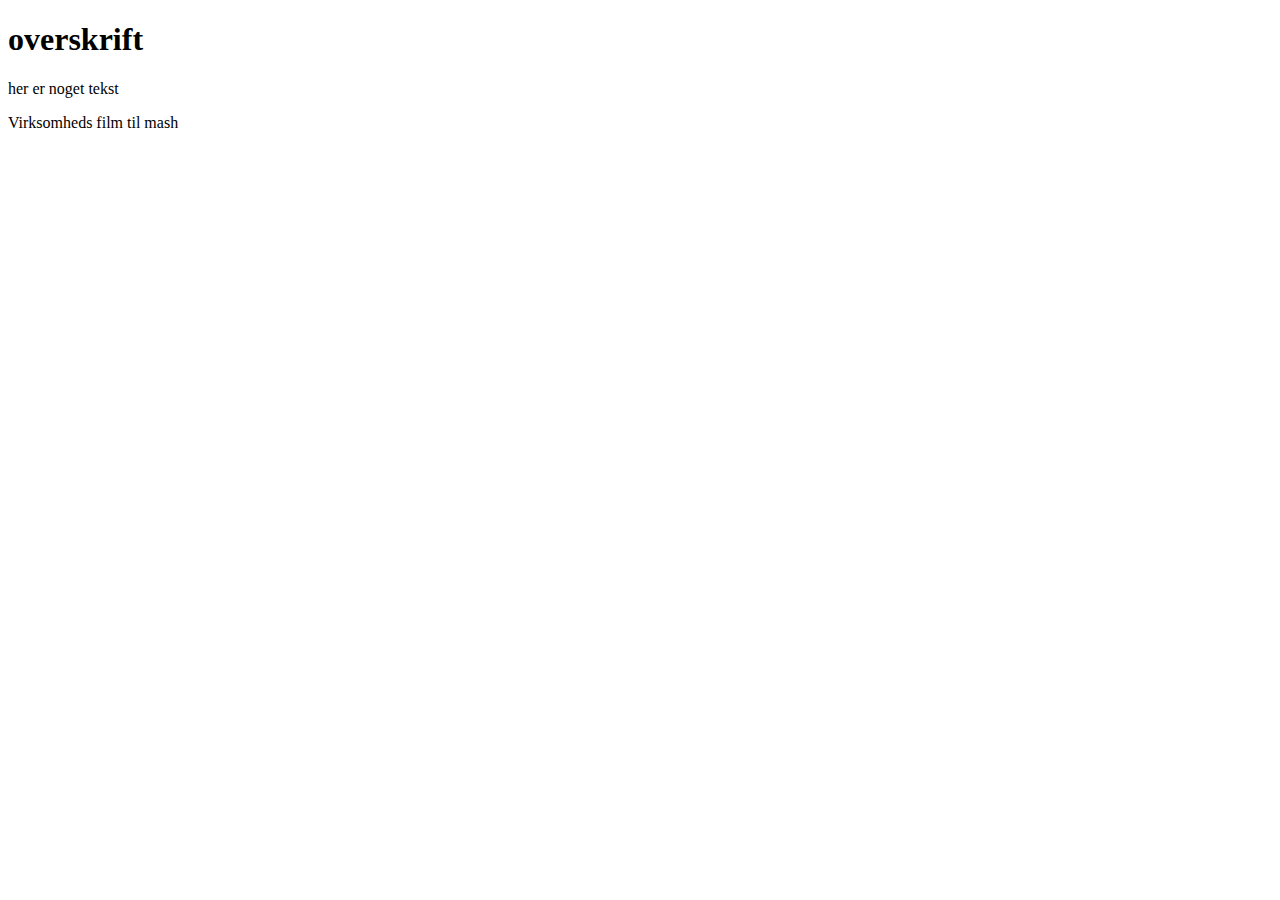
==== index.html @ cda6021e "Prøve" ====
<!DOCTYPE html>
<html lang="">

<head>
    <meta charset="utf-8">
    <meta name="viewport" content="width=device-width, initial-scale=1.0">
    <title></title>
    <link rel="stylesheet" href="">
</head>

<body>
    <h1>overskrift</h1>
    <p>her er noget tekst</p>

    <script src=""></script>

    <p>Virksomheds film til mash</p>
</body>

</html>
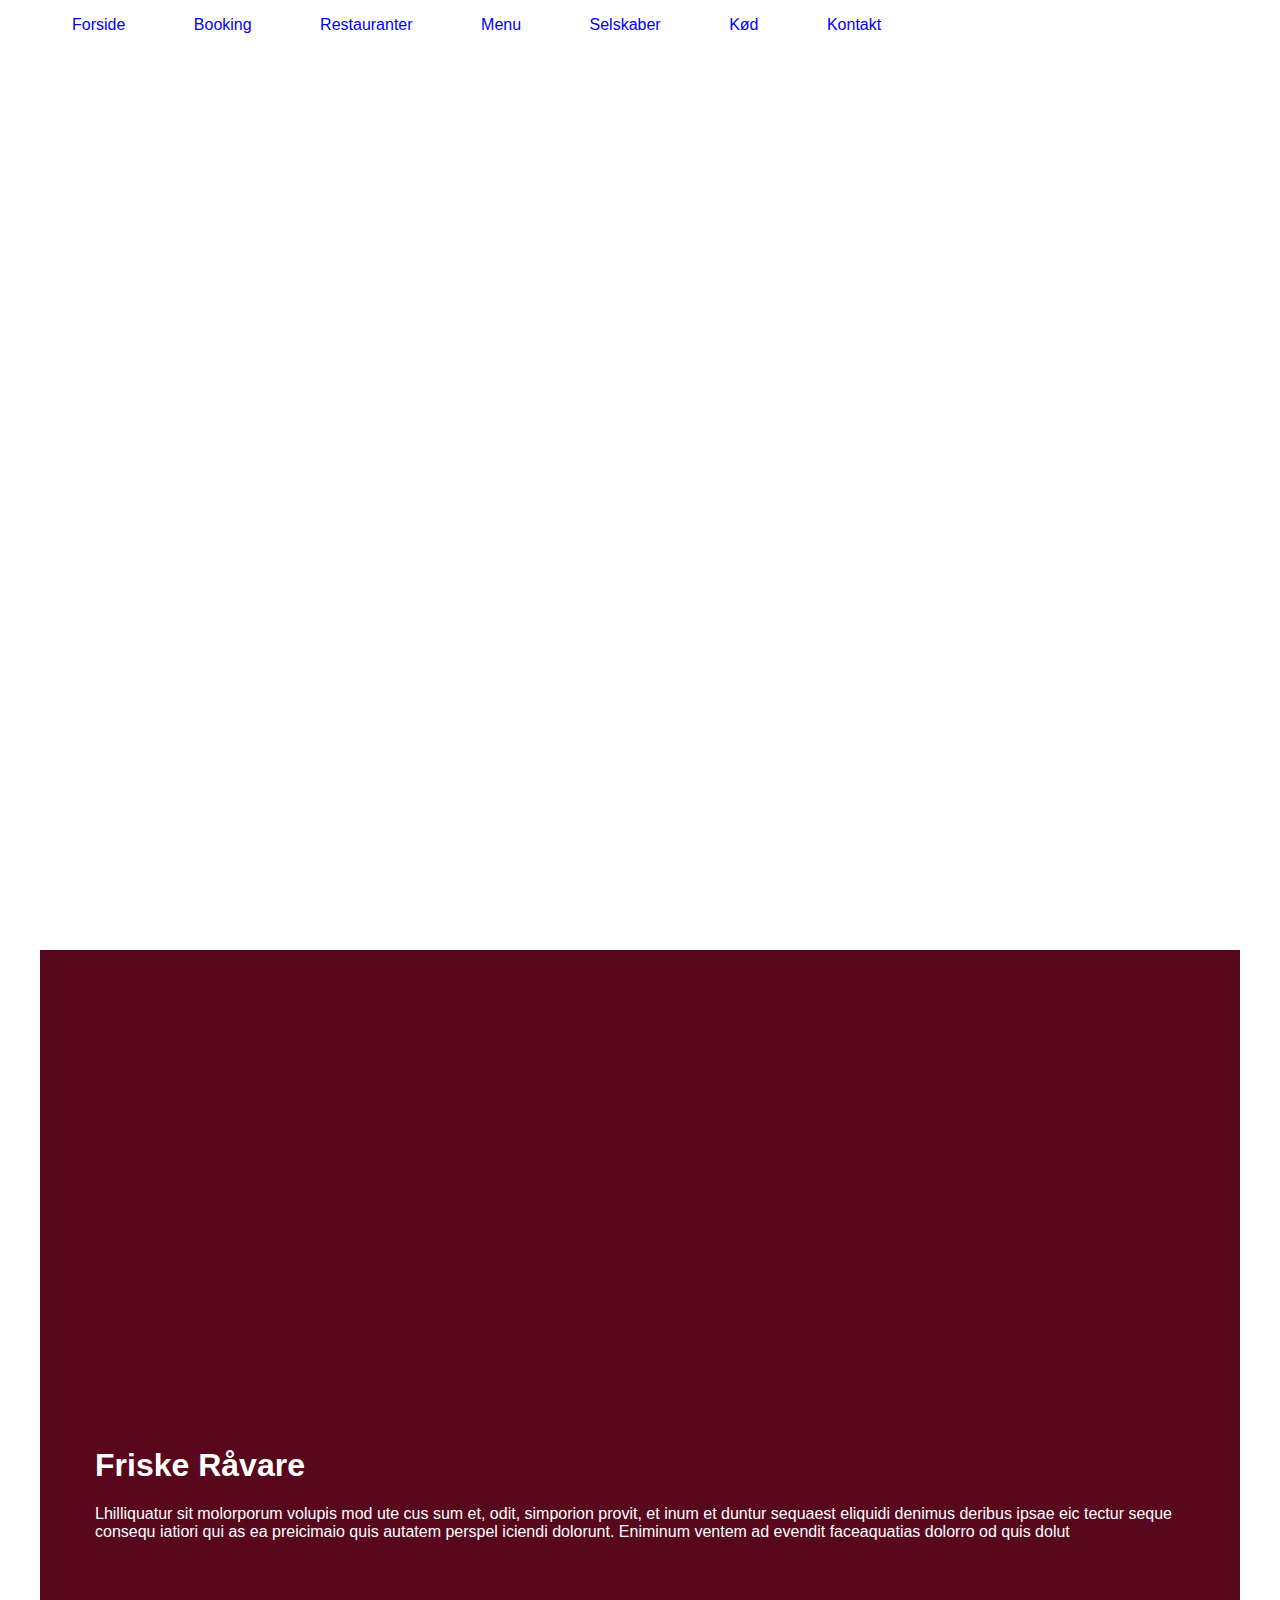
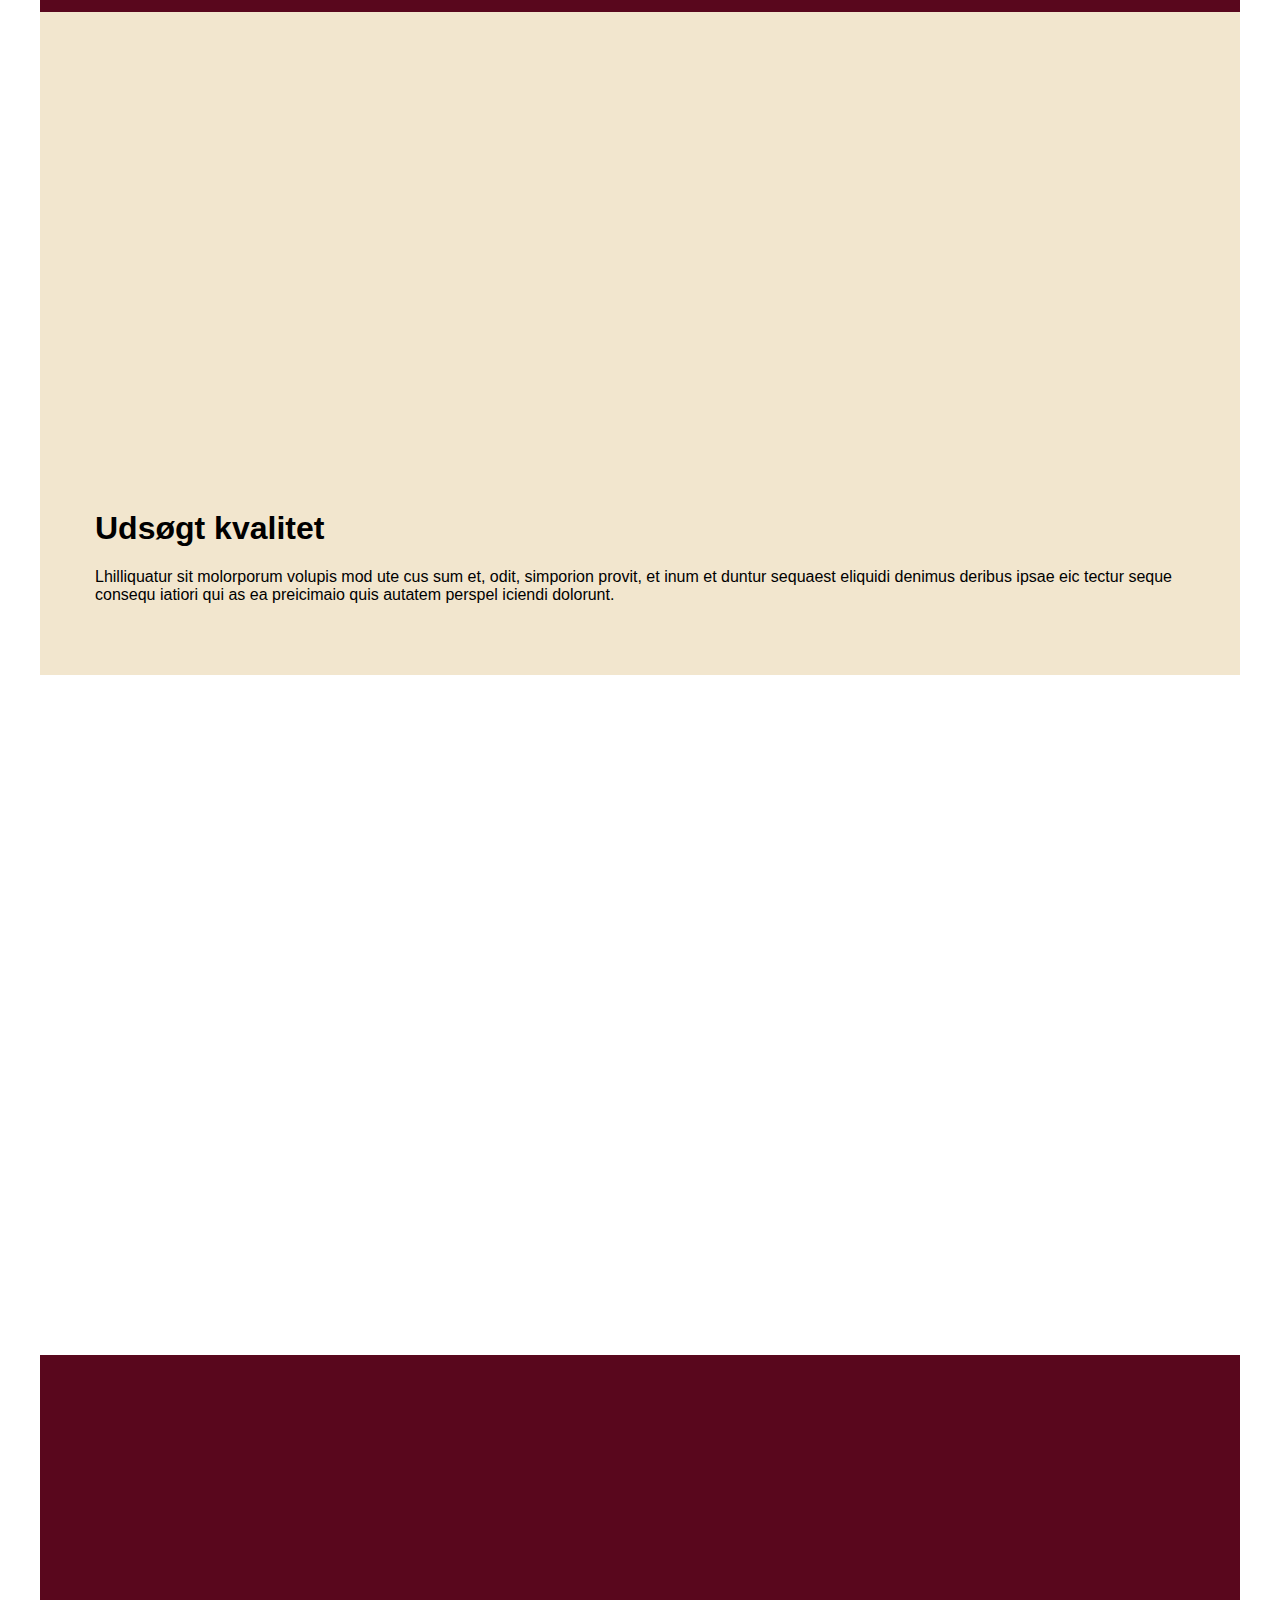
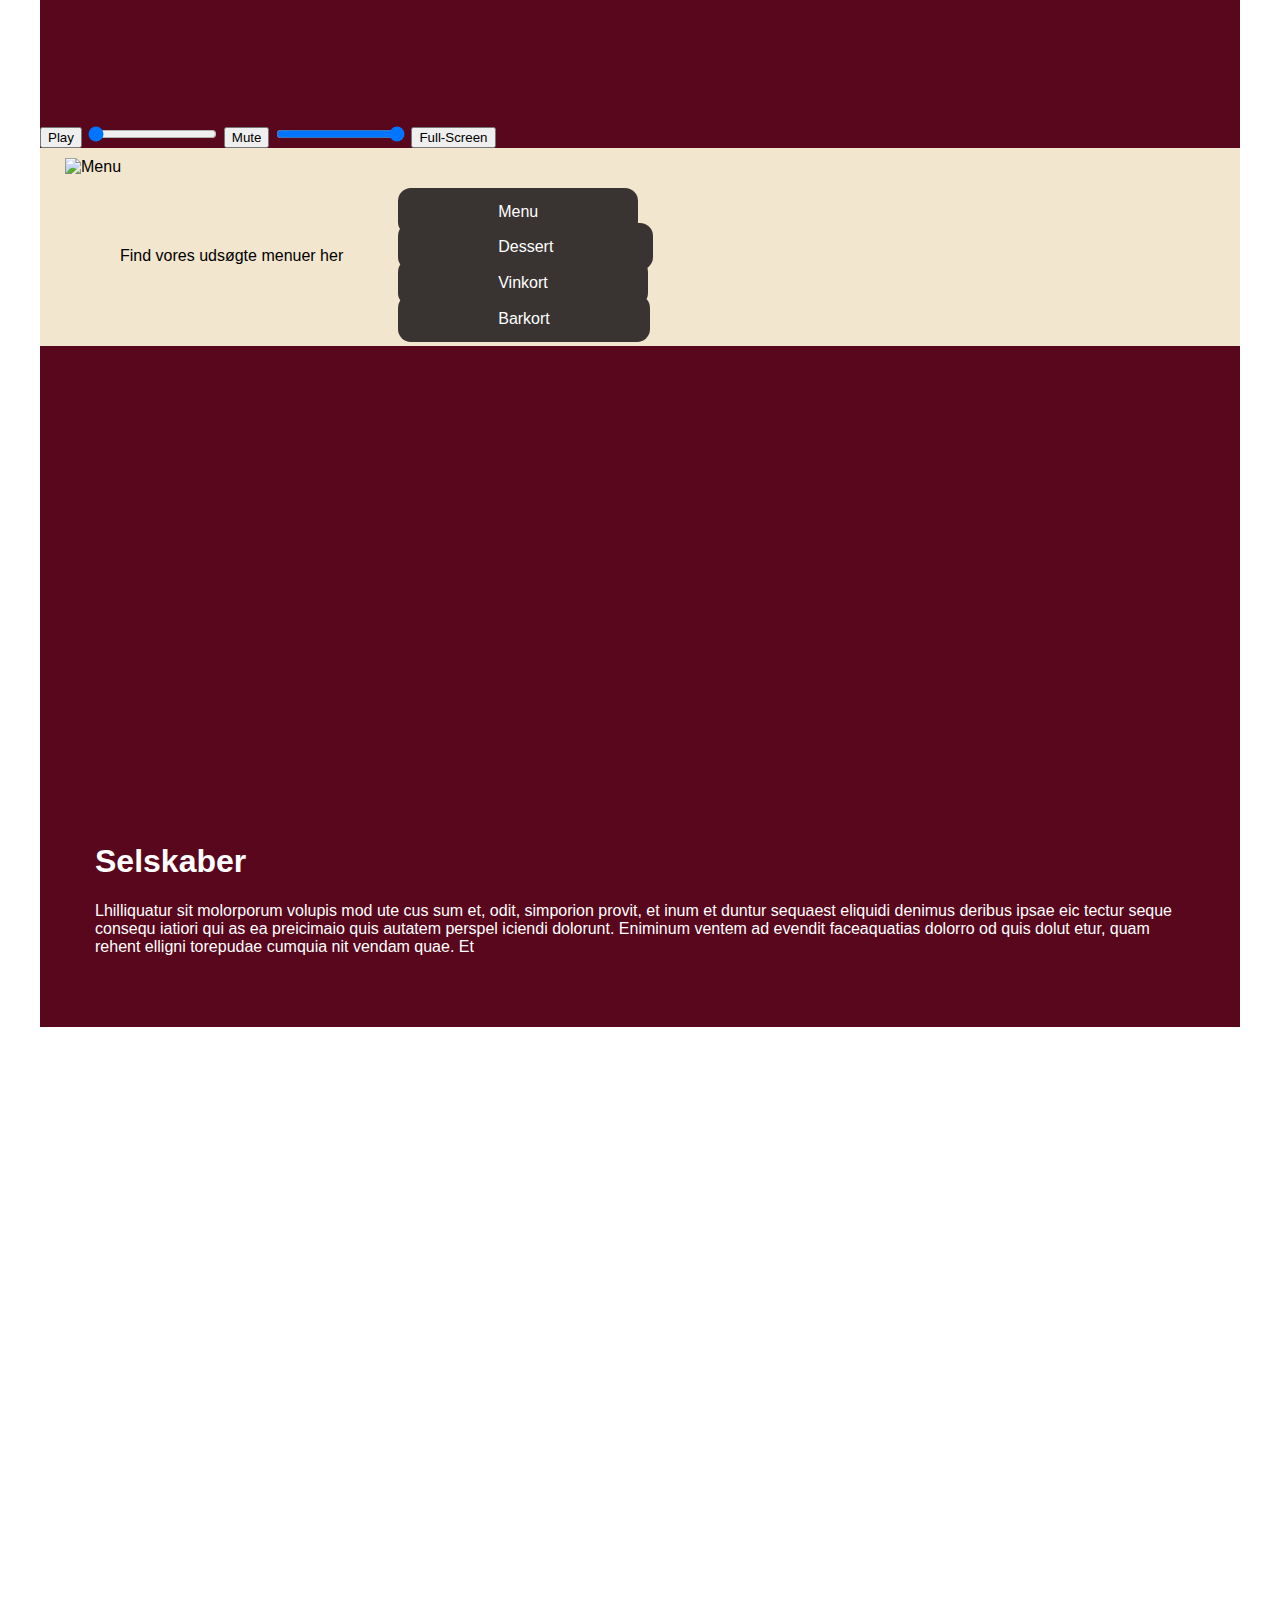
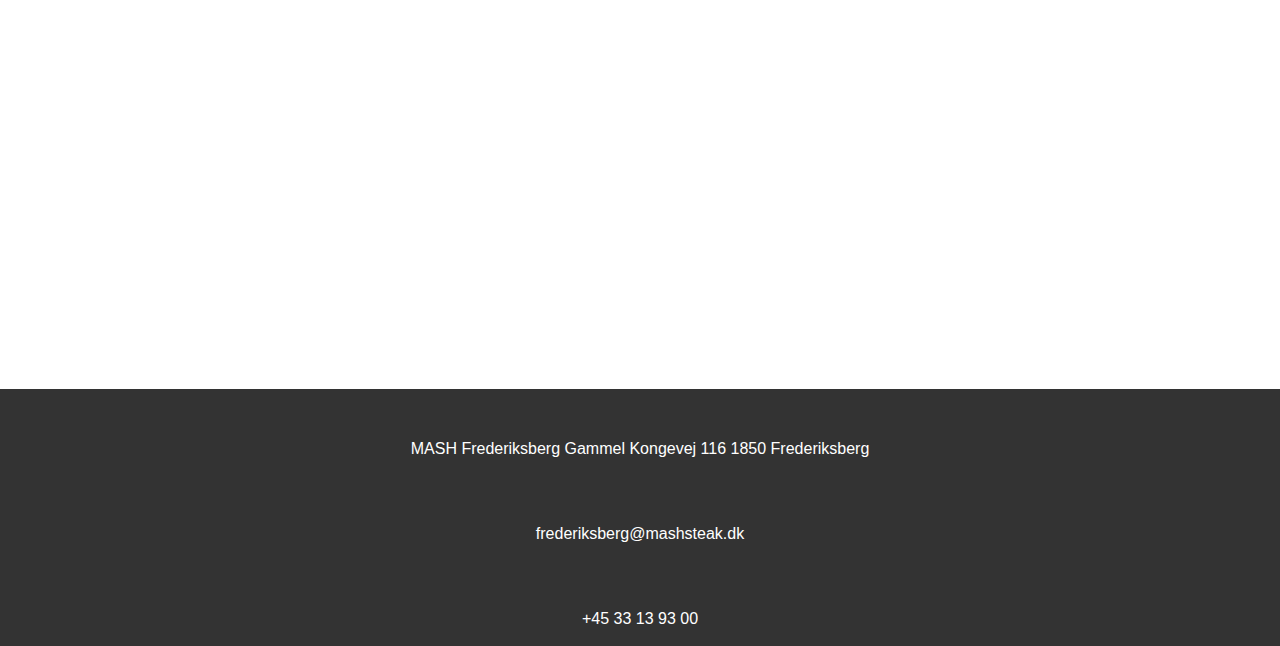
==== commit 5e5de089: "Restaurant side færdig" ====
--- a/index.html
+++ b/index.html
@@ -1,20 +1,357 @@
 <!DOCTYPE html>
-<html lang="">
+<html lang="da">
 
 <head>
     <meta charset="utf-8">
     <meta name="viewport" content="width=device-width, initial-scale=1.0">
-    <title></title>
-    <link rel="stylesheet" href="">
+    <title>Mash</title>
+    <link rel="stylesheet" href="style.css">
+
+    <link type="text/css" rel="stylesheet" href="style.css">
+    <meta name="robots" content="noindex">
+    <link href='../D:\kea\03-redesign\mash\mash_redesign\font\Engravers Roman Bold.woff' rel='style.css' type='text/css'>
+
+
+
 </head>
 
+<nav role='navigation'>
+    <div id="menuToggle">
+        <!--
+    En "Hidden" box der fungere som click box, i stedet for js
+    -->
+        <input type="checkbox" />
+
+        <!--
+    Span classes agerer som burgermenu streger
+    -->
+        <span></span>
+        <span></span>
+        <span></span>
+
+        <!--
+    -->
+        <ul id="menuburger">
+            <li><a href="#splash">
+                    Forside
+                </a></li>
+            <li><a href="#book.html">
+                    Booking
+                </a></li>
+            <li><a href="#restauranter.html">
+                    Restauranter
+                </a></li>
+            <li><a href="#menu">
+                    Menu
+                </a></li>
+            <li><a href="#selvskab">
+                    Selskaber
+                </a></li>
+            <li><a href="#koed.html">
+                    Kød
+                </a></li>
+            <li><a href="#info">
+                    Kontakt
+                </a></li>
+
+
+        </ul>
+    </div>
+    <ul id="menuburger2">
+        <a href="#splash">Forside</a>
+        <a href="#book.html">Booking</a>
+        <a href="#restauranter.html">Restauranter</a>
+        <a href="#menu">Menu</a>
+        <a href="#selvskab">Selskaber</a>
+        <a href="#koed.html">Kød</a>
+        <a href="#info">Kontakt</a>
+    </ul>
+</nav>
+
+
 <body>
-    <h1>overskrift</h1>
-    <p>her er noget tekst</p>
-
-    <script src=""></script>
-
-    <p>Virksomheds film til mash</p>
+
+    <!--
+   <header>
+        <nav>
+
+            <div id="burgerknap">☰</div>
+            <ul id="burgermenu" class="hidden">
+
+                <li> <a href="#splash">Forside</a></li>
+                <li> <a href="book.html">Booking</a></li>
+                <li><a href="restauranter.html">Restauranter</a></li>
+                <li><a href="#menu">Menu</a></li>
+                <li><a href="#selvskab">Selvskaber</a></li>
+                <li><a href="koed.html">Kød</a></li>
+                <li><a href="#info">Info</a></li>
+            </ul>
+
+
+        </nav>
+
+    </header>
+-->
+
+
+    <section id="splash">
+        <div class="logo">
+
+        </div>
+    </section>
+
+    <section id="groent">
+        <div class="sectionwrapper">
+
+            <div class="col">
+                <div class="img">
+                    <div class="circle1"></div>
+                </div>
+            </div>
+
+            <div class="col">
+                <div class="txt">
+                    <h1>Friske Råvare</h1>
+
+                    <p>Lhilliquatur sit molorporum volupis mod ute cus sum et, odit,
+                        simporion provit, et inum et duntur sequaest eliquidi denimus
+                        deribus ipsae eic tectur seque
+                        consequ iatiori qui as ea preicimaio quis autatem perspel iciendi
+                        dolorunt.
+                        Eniminum ventem ad evendit faceaquatias dolorro od quis dolut </p>
+                </div>
+
+            </div>
+        </div>
+
+
+    </section>
+
+    <section id="koed">
+
+        <div class="sectionwrapper">
+
+            <div class="col">
+                <div class="img">
+                    <div class="circle2"></div>
+                </div>
+
+            </div>
+            <div class="col">
+                <div class="txt">
+                    <h1>Udsøgt kvalitet</h1>
+
+                    <p>Lhilliquatur sit molorporum volupis mod ute cus sum et, odit, simporion provit, et inum et duntur
+                        sequaest eliquidi denimus deribus
+                        ipsae eic tectur seque consequ
+                        iatiori qui as ea preicimaio quis
+                        autatem perspel iciendi dolorunt.</p>
+
+
+                </div>
+            </div>
+
+        </div>
+
+
+    </section>
+
+
+    <section id="fisk">
+        <div class="sectionwrapper">
+
+            <div class="col">
+                <div class="img">
+                    <div class="circle3"></div>
+                </div>
+            </div>
+
+            <div class="col">
+                <div class="txt">
+                    <h1>I fiskens tegn</h1>
+
+                    <p>Lhilliquatur sit molorporum volupis mod ute cus sum et, odit, simporion provit, et inum et duntur
+                        sequaest eliquidi denimus deribus
+                        ipsae eic tectur seque consequ
+                        iatiori qui as ea preicimaio quis
+                        autatem perspel iciendi dolorunt.
+                        Eniminum ventem ad evendit faceaquatias dolorro od quis dolut
+                        etur, quam rehent elligni torepudae cumquia nit vendam quae. Et </p>
+                </div>
+
+            </div>
+        </div>
+
+    </section>
+
+    <section id="film">
+
+        <div id="video-container">
+            <!-- Video -->
+            <video id="video" width="640" height="365">
+
+                <source src="video/mash.mp4" type="video/mp4">
+                <p>
+                    Your browser doesn't support HTML5 video.
+                    <a href="video/mash.mp4">Download</a> the video instead.
+                </p>
+            </video>
+            <!-- Video Controls -->
+            <div id="video-controls">
+                <button type="button" id="play-pause">Play</button>
+                <input type="range" id="seek-bar" value="0">
+                <button type="button" id="mute">Mute</button>
+                <input type="range" id="volume-bar" min="0" max="1" step="0.1" value="1">
+                <button type="button" id="full-screen">Full-Screen</button>
+            </div>
+        </div>
+
+    </section>
+
+    <section id="menu">
+
+        <div class="sectionwrapper">
+            <div class="col">
+                <div class="img">
+                    <img src="billeder/Matte-4.jpg" alt="Menu">
+                    <div class="txt">
+                        <p>Find vores udsøgte menuer her</p>
+                    </div>
+                </div>
+
+            </div>
+            <div class="col2">
+
+                <div class="menu_knapper">
+                    <div class="knap">
+                        <a href="facebook.com">Menu</a></div>
+
+
+                    <div class="knap"><a href="facebook.com">Dessert</a></div>
+
+
+                    <div class="knap"> <a href="facebook.com">Vinkort</a></div>
+
+
+                    <div class="knap"> <a href="facebook.com">Barkort</a>
+
+
+                    </div>
+                </div>
+            </div>
+
+
+        </div>
+
+    </section>
+
+    <section id="book">
+        <div class="sectionwrapper"></div>
+    </section>
+
+
+    <section id="selvskab">
+        <div class="sectionwrapper">
+
+            <div class="col">
+                <div class="img">
+                    <div class="circle4"></div>
+
+                </div>
+
+            </div>
+            <div class="col">
+                <div class="txt">
+                    <h1>Selskaber</h1>
+                    <p>Lhilliquatur sit molorporum volupis mod ute cus sum et, odit, simporion provit, et inum et duntur
+                        sequaest eliquidi denimus deribus
+                        ipsae eic tectur seque consequ
+                        iatiori qui as ea preicimaio quis
+                        autatem perspel iciendi dolorunt.
+                        Eniminum ventem ad evendit faceaquatias dolorro od quis dolut
+                        etur, quam rehent elligni torepudae cumquia nit vendam quae. Et </p>
+                </div>
+            </div>
+
+        </div>
+
+    </section>
+
+    <section id="info">
+        <div class="sectionwrapper">
+
+            <div class="col">
+                <div class="txt">
+                    <h1>Genveje</h1>
+                    <p>
+                        Galleri<br>
+                        Presse<br>
+                        CPH Concepts<br>
+                        Nyhedsbrev<br>
+                        Cookies<br>
+                        Persondatapolitik<br>
+
+                    </p>
+                </div>
+            </div>
+            <div class="col">
+                <div class="txt">
+                    <h1>Åbningstider</h1>
+                    <p>Aften</p>
+                    <p>
+                        Mandag: 17:30-22:00 <br>
+                        Tirsdag: 17:30-22:00 <br>
+                        Onsdag: 17:30-22:00 <br>
+                        Torsdag: 17:30-22:00 <br>
+                        Fredag: 17:30-23:00 <br>
+                        Lørdag: 17:30-23:00 <br>
+                        Søndag: 17:30-21:00<br>
+                    </p>
+
+                    <p>Bar</p>
+                    <p>
+                        Mandag: 17:30-22:00 <br>
+                        Tirsdag: 17:30-22:00 <br>
+                        Onsdag: 17:30-22:00 <br>
+                        Torsdag: 17:30-22:00 <br>
+                        Fredag: 17:30-00:00 <br>
+                        Lørdag: 17:30-00:00 <br>
+                        Søndag: 17:30-21:00 <br>
+                    </p>
+
+                </div>
+            </div>
+            <div class="col"></div>
+        </div>
+
+    </section>
+
+
+
+
+    <footer>
+        <div class="col">
+            <div class="txt">
+                <p>MASH Frederiksberg
+                    Gammel Kongevej 116
+                    1850 Frederiksberg </p>
+            </div>
+        </div>
+        <div class="col">
+            <div class="txt">
+                <p>frederiksberg@mashsteak.dk </p>
+            </div>
+        </div>
+        <div class="col">
+            <div class="txt">
+                <p>+45 33 13 93 00</p>
+            </div>
+        </div>
+    </footer>
+
+
+    <script src="script.js"></script>
+
 </body>
 
 </html>
--- a/style.css
+++ b/style.css
@@ -0,0 +1,937 @@
+.hidden {
+    display: none;
+    /*    transform: scale(0);*/
+    /*    transform: translateX(-100%);
+    opacity: 0;*/
+}
+
+
+/*
+* {
+    box-sizing: border-box;
+}
+*/
+
+/*Generelle indstillinger for CSS*/
+body {
+    margin: 0;
+    padding: 0px;
+}
+
+section {
+    max-width: 1200px;
+    margin: 0 auto;
+
+
+}
+
+.col {
+    padding-top: 35.3px;
+}
+
+.col2 {
+    padding-top: 35.3px;
+}
+
+.txt {
+    padding: 55px;
+}
+
+
+
+img {
+    width: 100%;
+}
+
+
+
+
+/* Burger menu */
+
+body {
+    margin: 0;
+    padding: 0;
+
+    /*background: #232323;*/
+    /*    color: #cdcdcd;*/
+    font-family: "Avenir Next", "Avenir", sans-serif;
+
+    overflow-x: hidden;
+    /* nødvendig for at gemme menu ordentligt i højere side af skærm  */
+}
+
+a {
+    text-decoration: none;
+    color: #232323;
+
+    transition: color 0.3s ease;
+}
+
+a:hover {
+    color: tomato;
+}
+
+#menuToggle {
+    display: block;
+    position: absolute;
+    top: 50px;
+    right: 50px;
+
+    z-index: 1;
+
+    -webkit-user-select: none;
+    user-select: none;
+}
+
+#menuToggle input {
+    display: block;
+    width: 40px;
+    height: 32px;
+    position: absolute;
+    top: -7px;
+    left: -5px;
+
+    cursor: pointer;
+
+    opacity: 0;
+    /* hide */
+    z-index: 2;
+    /* sæt oven på hamburger */
+
+    -webkit-touch-callout: none;
+}
+
+
+#menuToggle span {
+    display: block;
+    width: 33px;
+    height: 4px;
+    margin-bottom: 5px;
+    position: relative;
+
+    background: #cdcdcd;
+    border-radius: 3px;
+
+    z-index: 1;
+
+    transform-origin: 4px 0px;
+
+    transition: transform 0.5s cubic-bezier(0.77, 0.2, 0.05, 1.0),
+        background 0.5s cubic-bezier(0.77, 0.2, 0.05, 1.0),
+        opacity 0.55s ease;
+}
+
+#menuToggle span:first-child {
+    transform-origin: 0% 0%;
+}
+
+#menuToggle span:nth-last-child(2) {
+    transform-origin: 0% 100%;
+}
+
+/*
+ * Laver de tre span classes til et kryds
+ *
+ */
+#menuToggle input:checked ~ span {
+    opacity: 1;
+    transform: rotate(45deg) translate(-2px, -1px);
+    background: #232323;
+}
+
+/*
+ * Gemmer den midterste
+ */
+#menuToggle input:checked ~ span:nth-last-child(3) {
+    opacity: 0;
+    transform: rotate(0deg) scale(0.2, 0.2);
+}
+
+/*
+ * Den sidste streg går i den anden retning
+ */
+#menuToggle input:checked ~ span:nth-last-child(2) {
+    opacity: 1;
+    transform: rotate(-45deg) translate(0, -1px);
+}
+
+/*
+ * absolute positioned
+ * top left
+ */
+#menuburger {
+    position: absolute;
+    width: 300px;
+    margin: -100px 0 0 0;
+    padding: 50px;
+    padding-top: 125px;
+    right: -100px;
+
+    background: #ededed;
+    list-style-type: none;
+    -webkit-font-smoothing: antialiased;
+    /* to stop flickering of text in safari */
+
+    transform-origin: 0% 0%;
+    transform: translate(100%, 0);
+
+    transition: transform 0.5s cubic-bezier(0.77, 0.2, 0.05, 1.0);
+}
+
+#menuburger2 a {
+    color: blue;
+    padding: 2rem;
+
+}
+
+#menuburger li {
+    padding: 10px 0;
+    font-size: 22px;
+}
+
+/*
+ * Fade in fra venstre
+ */
+#menuToggle input:checked ~ ul {
+    transform: scale(1.0, 1.0);
+    opacity: 1;
+}
+
+#menuburger2 {
+    display: none;
+}
+
+
+/*
+#burgerknap {
+    display: inline-block;
+}
+
+#burgermenu {
+    list-style-type: none;
+    transition: transform .3s;
+    transform-origin: top left;
+}
+
+*/
+
+/*Burger menu slut */
+
+
+/*Start side CSS*/
+
+#splash {
+    background-image: url(billeder/splash_mash.png);
+    width: 100vw;
+    height: 100vh;
+    background-size: cover;
+    background-position: 69% 0%;
+    max-width: none;
+    display: flex;
+}
+
+#splash .logo {
+    background-image: url(billeder/mash_logo_transparent.png);
+
+    background-position: 100%;
+    width: 950px;
+    height: 308px;
+
+
+    /*
+    position: absolute;
+    left: 328px;
+    top: 300px;
+*/
+}
+
+
+#groent {
+    background-color: #59071D;
+    color: white;
+
+}
+
+
+
+#groent .col {
+    display: flex;
+    justify-content: center;
+
+
+}
+
+.circle1 {
+    background-image: url(billeder/gulerodder.jpg);
+    background-position: 100%;
+    width: 350px;
+    height: 350px;
+    border-radius: 50%;
+
+
+}
+
+#koed {
+    background-color: #F2E6CE;
+
+}
+
+#koed .col {
+    display: flex;
+    justify-content: center;
+}
+
+
+.circle2 {
+    background-image: url(billeder/koed.jpg);
+    background-position: 100%;
+    width: 350px;
+    height: 350px;
+    border-radius: 50%;
+
+}
+
+
+#fisk {
+    background-image: url(billeder/fiskbaggrund.jpg);
+    color: white;
+    background-size: 100%;
+
+}
+
+
+#fisk .col {
+    display: flex;
+    justify-content: center;
+}
+
+.circle3 {
+    background-image: url(billeder/fisk.jpg);
+    background-position: 100%;
+    width: 350px;
+    height: 350px;
+    border-radius: 50%;
+
+}
+
+#film {
+    background-color: #59071D;
+    color: white;
+
+
+}
+
+
+
+
+.menu_knapper {
+    display: flex;
+    flex-direction: column;
+    justify-content: space-around;
+
+}
+
+#menu {
+    background-color: #F2E6CE;
+
+
+}
+
+#menu .col {
+    padding-top: 0px;
+}
+
+
+#menu .knap a {
+    background-color: #393432;
+    color: white;
+    text-decoration: none;
+    border-radius: 13px;
+    padding: 15px;
+    text-align: center;
+    flex-grow: 1;
+    padding-left: 100px;
+    padding-right: 100px;
+
+}
+
+
+
+
+
+#menu .mad a:hover {
+
+    color: lightpink;
+    background-color: black;
+}
+
+#menu .sectionwrapper {
+    display: flex;
+    flex-wrap: wrap;
+    padding: 10px;
+    margin: 0 15px;
+}
+
+
+#menu .col2 {
+    display: flex;
+    flex-wrap: nowrap;
+    flex-grow: 2;
+    flex-basis: 600px;
+
+
+
+}
+
+#menu .menu_knapper {
+    flex-grow: 1;
+    flex-basis: 100px;
+
+
+
+}
+
+
+
+
+
+#selvskab {
+    background-color: #59071D;
+    color: white;
+
+
+}
+
+
+#selvskab .col {
+    display: flex;
+    justify-content: center;
+}
+
+#book {
+    background-image: url(billeder/booking.jpg);
+
+
+
+}
+
+#info {
+    background-image: url(billeder/fiskbaggrund.jpg);
+    color: white;
+
+}
+
+
+.circle4 {
+    background-image: url(billeder/fisk.jpg);
+    background-position: 100%;
+    width: 350px;
+    height: 350px;
+    border-radius: 50%;
+
+}
+
+#info .col .txt {
+    text-align: center;
+
+}
+
+footer {
+    background-color: #333333;
+    color: white;
+    padding: 1.5px;
+    padding-top: 0px;
+
+    text-align: center;
+}
+
+footer .col .txt {
+    padding-top: 0px;
+    padding-bottom: 0px;
+}
+
+
+
+/*KONTAKT SIDEN*/
+
+#kontakt .sectionwrapper {
+    background-color: #59071D;
+    color: white;
+}
+
+#kontakt .col {
+    display: flex;
+    justify-content: center;
+}
+
+
+.circle5 {
+    background-image: url(billeder/fisk.jpg);
+    background-position: 100%;
+    width: 350px;
+    height: 350px;
+    border-radius: 50%;
+
+}
+
+#kontakt .book_knap {
+    background-color: #59071D;
+    ;
+    color: white;
+    text-decoration: none;
+    border-radius: 13px;
+    padding: 15px;
+    text-align: center;
+    flex-grow: 1;
+    padding-left: 100px;
+    padding-right: 100px;
+    border: 3px solid white;
+
+}
+
+
+
+
+
+
+#frederiksberg {
+    background-color: #59071D;
+    color: white;
+
+}
+
+#frederiksberg .col {
+    display: flex;
+    justify-content: center;
+}
+
+
+.circle6 {
+    background-image: url(billeder/frederiksberg.jpg);
+    background-position: 100%;
+    width: 350px;
+    height: 350px;
+    border-radius: 50%;
+
+}
+
+#frederiksberg .laes_mere1 {
+    background-color: #59071D;
+    ;
+    color: white;
+    text-decoration: none;
+    border-radius: 13px;
+    padding: 15px;
+    text-align: center;
+    flex-grow: 1;
+    padding-left: 100px;
+    padding-right: 100px;
+    border: 1px solid white;
+
+}
+
+#aarhus {
+    background-color: #F2E6CE;
+
+}
+
+#aarhus .col {
+    display: flex;
+    justify-content: center;
+}
+
+
+#aarhus .firkant1 {
+    background-image: url(billeder/aarhus.jpg);
+    background-position: 100%;
+    width: 480px;
+    height: 350px;
+
+}
+
+#aarhus .laes_mere2 {
+    background-color: #F2E6CE;
+    ;
+    color: black;
+    text-decoration: none;
+    border-radius: 13px;
+    padding: 15px;
+    text-align: center;
+    flex-grow: 1;
+    padding-left: 100px;
+    padding-right: 100px;
+    border: 1px solid black;
+
+}
+
+#airport {
+    background-color: gray;
+    color: white;
+
+}
+
+#airport .col {
+    display: flex;
+    justify-content: center;
+}
+
+
+
+.circle7 {
+    background-image: url(billeder/airport.jpg);
+    background-position: 100%;
+    width: 350px;
+    height: 350px;
+    border-radius: 50%;
+
+}
+
+#airport .laes_mere3 {
+    background-color: gray;
+    ;
+    color: white;
+    text-decoration: none;
+    border-radius: 13px;
+    padding: 15px;
+    text-align: center;
+    flex-grow: 1;
+    padding-left: 100px;
+    padding-right: 100px;
+    border: 1px solid white;
+
+}
+
+#bredgade {
+    background-color: #59071D;
+    color: white;
+}
+
+#bredgade .col {
+    display: flex;
+    justify-content: center;
+}
+
+
+#bredgade .firkant2 {
+    background-image: url(billeder/bredgade.jpg);
+    background-position: 100%;
+    width: 480px;
+    height: 350px;
+
+}
+
+#bredgade .laes_mere4 {
+    background-color: #59071D;
+    ;
+    color: white;
+    text-decoration: none;
+    border-radius: 13px;
+    padding: 15px;
+    text-align: center;
+    flex-grow: 1;
+    padding-left: 100px;
+    padding-right: 100px;
+    border: 1px solid white;
+
+}
+
+
+#dusseldorf {
+    background-color: #F2E6CE;
+
+}
+
+#dusseldorf .col {
+    display: flex;
+    justify-content: center;
+}
+
+
+#dusseldorf .firkant3 {
+    background-image: url(billeder/dusseldorf.jpg);
+    background-position: 100%;
+    width: 480px;
+    height: 350px;
+
+}
+
+#dusseldorf .laes_mere5 {
+    background-color: #F2E6CE;
+    ;
+    color: black;
+    text-decoration: none;
+    border-radius: 13px;
+    padding: 15px;
+    text-align: center;
+    flex-grow: 1;
+    padding-left: 100px;
+    padding-right: 100px;
+    border: 1px solid black;
+
+}
+
+
+#hamburg {
+    background-color: gray;
+    color: white;
+
+}
+
+#hamburg .col {
+    display: flex;
+    justify-content: center;
+}
+
+
+
+.circle8 {
+    background-image: url(billeder/hamburg.jpg);
+    background-position: 100%;
+    width: 350px;
+    height: 350px;
+    border-radius: 50%;
+
+}
+
+#hamburg .laes_mere6 {
+    background-color: gray;
+    ;
+    color: white;
+    text-decoration: none;
+    border-radius: 13px;
+    padding: 15px;
+    text-align: center;
+    flex-grow: 1;
+    padding-left: 100px;
+    padding-right: 100px;
+    border: 1px solid white;
+
+}
+
+
+
+
+#london {
+    background-color: #59071D;
+    color: white;
+
+}
+
+#london .col {
+    display: flex;
+    justify-content: center;
+}
+
+
+.circle9 {
+    background-image: url(billeder/london.jpg);
+    background-position: 100%;
+    width: 350px;
+    height: 350px;
+    border-radius: 50%;
+
+}
+
+#london .laes_mere7 {
+    background-color: #59071D;
+    ;
+    color: white;
+    text-decoration: none;
+    border-radius: 13px;
+    padding: 15px;
+    text-align: center;
+    flex-grow: 1;
+    padding-left: 100px;
+    padding-right: 100px;
+    border: 1px solid white;
+
+}
+
+
+#odense {
+    background-color: #F2E6CE;
+
+}
+
+#odense .col {
+    display: flex;
+    justify-content: center;
+}
+
+
+#odense .firkant4 {
+    background-image: url(billeder/odense.jpg);
+    background-position: 100%;
+    width: 480px;
+    height: 350px;
+
+}
+
+#odense .laes_mere8 {
+    background-color: #F2E6CE;
+    ;
+    color: black;
+    text-decoration: none;
+    border-radius: 13px;
+    padding: 15px;
+    text-align: center;
+    flex-grow: 1;
+    padding-left: 100px;
+    padding-right: 100px;
+    border: 1px solid black;
+
+}
+
+#penthouse {
+    background-color: gray;
+    color: white;
+
+}
+
+#penthouse .col {
+    display: flex;
+    justify-content: center;
+}
+
+
+
+.circle10 {
+    background-image: url(billeder/penthouse.jpg);
+    background-position: 100%;
+    width: 350px;
+    height: 350px;
+    border-radius: 50%;
+
+}
+
+#penthouse .laes_mere9 {
+    background-color: gray;
+    ;
+    color: white;
+    text-decoration: none;
+    border-radius: 13px;
+    padding: 15px;
+    text-align: center;
+    flex-grow: 1;
+    padding-left: 100px;
+    padding-right: 100px;
+    border: 1px solid white;
+
+}
+
+
+#rungsted {
+    background-color: #59071D;
+    color: white;
+}
+
+#rungsted .col {
+    display: flex;
+    justify-content: center;
+}
+
+
+#rungsted .firkant5 {
+    background-image: url(billeder/rungsted.jpg);
+    background-position: 100%;
+    width: 480px;
+    height: 350px;
+
+}
+
+#rungsted .laes_mere10 {
+    background-color: #59071D;
+    ;
+    color: white;
+    text-decoration: none;
+    border-radius: 13px;
+    padding: 15px;
+    text-align: center;
+    flex-grow: 1;
+    padding-left: 100px;
+    padding-right: 100px;
+    border: 1px solid white;
+
+}
+
+
+#skov {
+    background-color: #F2E6CE;
+
+
+}
+
+#skov .col {
+    display: flex;
+    justify-content: center;
+}
+
+
+
+.circle11 {
+    background-image: url(billeder/skovridderkroen.jpg);
+    background-position: 100%;
+    width: 350px;
+    height: 350px;
+    border-radius: 50%;
+
+}
+
+#skov .laes_mere11 {
+    background-color: #F2E6CE;
+    ;
+    color: black;
+    text-decoration: none;
+    border-radius: 13px;
+    padding: 15px;
+    text-align: center;
+    flex-grow: 1;
+    padding-left: 100px;
+    padding-right: 100px;
+    border: 1px solid black;
+
+}
+
+/*
+@media only screen and (min-width: 600px) {
+
+    #burgerknap {
+        display: none;
+    }
+
+    #burgermenu.hidden {
+        transform: translateX(0);
+        opacity: 1;
+
+    }
+
+    #burgermenu li {
+        display: inline-block;
+    }
+}
+*/
+
+@media only screen and (min-width: 600px) {
+    #menuToggle {
+        display: none;
+
+    }
+
+
+    #menuburger {
+        background: rgba(255, 255, 255, 0);
+    }
+
+    #menuburger li {
+        display: inline-block;
+    }
+
+
+    #menuburger.hidden {
+        transform: translateX(0);
+        opacity: 1;
+    }
+
+    #menuburger2 {
+        display: block;
+    }
--- a/style.css
+++ b/style.css
@@ -0,0 +1,937 @@
+.hidden {
+    display: none;
+    /*    transform: scale(0);*/
+    /*    transform: translateX(-100%);
+    opacity: 0;*/
+}
+
+
+/*
+* {
+    box-sizing: border-box;
+}
+*/
+
+/*Generelle indstillinger for CSS*/
+body {
+    margin: 0;
+    padding: 0px;
+}
+
+section {
+    max-width: 1200px;
+    margin: 0 auto;
+
+
+}
+
+.col {
+    padding-top: 35.3px;
+}
+
+.col2 {
+    padding-top: 35.3px;
+}
+
+.txt {
+    padding: 55px;
+}
+
+
+
+img {
+    width: 100%;
+}
+
+
+
+
+/* Burger menu */
+
+body {
+    margin: 0;
+    padding: 0;
+
+    /*background: #232323;*/
+    /*    color: #cdcdcd;*/
+    font-family: "Avenir Next", "Avenir", sans-serif;
+
+    overflow-x: hidden;
+    /* nødvendig for at gemme menu ordentligt i højere side af skærm  */
+}
+
+a {
+    text-decoration: none;
+    color: #232323;
+
+    transition: color 0.3s ease;
+}
+
+a:hover {
+    color: tomato;
+}
+
+#menuToggle {
+    display: block;
+    position: absolute;
+    top: 50px;
+    right: 50px;
+
+    z-index: 1;
+
+    -webkit-user-select: none;
+    user-select: none;
+}
+
+#menuToggle input {
+    display: block;
+    width: 40px;
+    height: 32px;
+    position: absolute;
+    top: -7px;
+    left: -5px;
+
+    cursor: pointer;
+
+    opacity: 0;
+    /* hide */
+    z-index: 2;
+    /* sæt oven på hamburger */
+
+    -webkit-touch-callout: none;
+}
+
+
+#menuToggle span {
+    display: block;
+    width: 33px;
+    height: 4px;
+    margin-bottom: 5px;
+    position: relative;
+
+    background: #cdcdcd;
+    border-radius: 3px;
+
+    z-index: 1;
+
+    transform-origin: 4px 0px;
+
+    transition: transform 0.5s cubic-bezier(0.77, 0.2, 0.05, 1.0),
+        background 0.5s cubic-bezier(0.77, 0.2, 0.05, 1.0),
+        opacity 0.55s ease;
+}
+
+#menuToggle span:first-child {
+    transform-origin: 0% 0%;
+}
+
+#menuToggle span:nth-last-child(2) {
+    transform-origin: 0% 100%;
+}
+
+/*
+ * Laver de tre span classes til et kryds
+ *
+ */
+#menuToggle input:checked ~ span {
+    opacity: 1;
+    transform: rotate(45deg) translate(-2px, -1px);
+    background: #232323;
+}
+
+/*
+ * Gemmer den midterste
+ */
+#menuToggle input:checked ~ span:nth-last-child(3) {
+    opacity: 0;
+    transform: rotate(0deg) scale(0.2, 0.2);
+}
+
+/*
+ * Den sidste streg går i den anden retning
+ */
+#menuToggle input:checked ~ span:nth-last-child(2) {
+    opacity: 1;
+    transform: rotate(-45deg) translate(0, -1px);
+}
+
+/*
+ * absolute positioned
+ * top left
+ */
+#menuburger {
+    position: absolute;
+    width: 300px;
+    margin: -100px 0 0 0;
+    padding: 50px;
+    padding-top: 125px;
+    right: -100px;
+
+    background: #ededed;
+    list-style-type: none;
+    -webkit-font-smoothing: antialiased;
+    /* to stop flickering of text in safari */
+
+    transform-origin: 0% 0%;
+    transform: translate(100%, 0);
+
+    transition: transform 0.5s cubic-bezier(0.77, 0.2, 0.05, 1.0);
+}
+
+#menuburger2 a {
+    color: blue;
+    padding: 2rem;
+
+}
+
+#menuburger li {
+    padding: 10px 0;
+    font-size: 22px;
+}
+
+/*
+ * Fade in fra venstre
+ */
+#menuToggle input:checked ~ ul {
+    transform: scale(1.0, 1.0);
+    opacity: 1;
+}
+
+#menuburger2 {
+    display: none;
+}
+
+
+/*
+#burgerknap {
+    display: inline-block;
+}
+
+#burgermenu {
+    list-style-type: none;
+    transition: transform .3s;
+    transform-origin: top left;
+}
+
+*/
+
+/*Burger menu slut */
+
+
+/*Start side CSS*/
+
+#splash {
+    background-image: url(billeder/splash_mash.png);
+    width: 100vw;
+    height: 100vh;
+    background-size: cover;
+    background-position: 69% 0%;
+    max-width: none;
+    display: flex;
+}
+
+#splash .logo {
+    background-image: url(billeder/mash_logo_transparent.png);
+
+    background-position: 100%;
+    width: 950px;
+    height: 308px;
+
+
+    /*
+    position: absolute;
+    left: 328px;
+    top: 300px;
+*/
+}
+
+
+#groent {
+    background-color: #59071D;
+    color: white;
+
+}
+
+
+
+#groent .col {
+    display: flex;
+    justify-content: center;
+
+
+}
+
+.circle1 {
+    background-image: url(billeder/gulerodder.jpg);
+    background-position: 100%;
+    width: 350px;
+    height: 350px;
+    border-radius: 50%;
+
+
+}
+
+#koed {
+    background-color: #F2E6CE;
+
+}
+
+#koed .col {
+    display: flex;
+    justify-content: center;
+}
+
+
+.circle2 {
+    background-image: url(billeder/koed.jpg);
+    background-position: 100%;
+    width: 350px;
+    height: 350px;
+    border-radius: 50%;
+
+}
+
+
+#fisk {
+    background-image: url(billeder/fiskbaggrund.jpg);
+    color: white;
+    background-size: 100%;
+
+}
+
+
+#fisk .col {
+    display: flex;
+    justify-content: center;
+}
+
+.circle3 {
+    background-image: url(billeder/fisk.jpg);
+    background-position: 100%;
+    width: 350px;
+    height: 350px;
+    border-radius: 50%;
+
+}
+
+#film {
+    background-color: #59071D;
+    color: white;
+
+
+}
+
+
+
+
+.menu_knapper {
+    display: flex;
+    flex-direction: column;
+    justify-content: space-around;
+
+}
+
+#menu {
+    background-color: #F2E6CE;
+
+
+}
+
+#menu .col {
+    padding-top: 0px;
+}
+
+
+#menu .knap a {
+    background-color: #393432;
+    color: white;
+    text-decoration: none;
+    border-radius: 13px;
+    padding: 15px;
+    text-align: center;
+    flex-grow: 1;
+    padding-left: 100px;
+    padding-right: 100px;
+
+}
+
+
+
+
+
+#menu .mad a:hover {
+
+    color: lightpink;
+    background-color: black;
+}
+
+#menu .sectionwrapper {
+    display: flex;
+    flex-wrap: wrap;
+    padding: 10px;
+    margin: 0 15px;
+}
+
+
+#menu .col2 {
+    display: flex;
+    flex-wrap: nowrap;
+    flex-grow: 2;
+    flex-basis: 600px;
+
+
+
+}
+
+#menu .menu_knapper {
+    flex-grow: 1;
+    flex-basis: 100px;
+
+
+
+}
+
+
+
+
+
+#selvskab {
+    background-color: #59071D;
+    color: white;
+
+
+}
+
+
+#selvskab .col {
+    display: flex;
+    justify-content: center;
+}
+
+#book {
+    background-image: url(billeder/booking.jpg);
+
+
+
+}
+
+#info {
+    background-image: url(billeder/fiskbaggrund.jpg);
+    color: white;
+
+}
+
+
+.circle4 {
+    background-image: url(billeder/fisk.jpg);
+    background-position: 100%;
+    width: 350px;
+    height: 350px;
+    border-radius: 50%;
+
+}
+
+#info .col .txt {
+    text-align: center;
+
+}
+
+footer {
+    background-color: #333333;
+    color: white;
+    padding: 1.5px;
+    padding-top: 0px;
+
+    text-align: center;
+}
+
+footer .col .txt {
+    padding-top: 0px;
+    padding-bottom: 0px;
+}
+
+
+
+/*KONTAKT SIDEN*/
+
+#kontakt .sectionwrapper {
+    background-color: #59071D;
+    color: white;
+}
+
+#kontakt .col {
+    display: flex;
+    justify-content: center;
+}
+
+
+.circle5 {
+    background-image: url(billeder/fisk.jpg);
+    background-position: 100%;
+    width: 350px;
+    height: 350px;
+    border-radius: 50%;
+
+}
+
+#kontakt .book_knap {
+    background-color: #59071D;
+    ;
+    color: white;
+    text-decoration: none;
+    border-radius: 13px;
+    padding: 15px;
+    text-align: center;
+    flex-grow: 1;
+    padding-left: 100px;
+    padding-right: 100px;
+    border: 3px solid white;
+
+}
+
+
+
+
+
+
+#frederiksberg {
+    background-color: #59071D;
+    color: white;
+
+}
+
+#frederiksberg .col {
+    display: flex;
+    justify-content: center;
+}
+
+
+.circle6 {
+    background-image: url(billeder/frederiksberg.jpg);
+    background-position: 100%;
+    width: 350px;
+    height: 350px;
+    border-radius: 50%;
+
+}
+
+#frederiksberg .laes_mere1 {
+    background-color: #59071D;
+    ;
+    color: white;
+    text-decoration: none;
+    border-radius: 13px;
+    padding: 15px;
+    text-align: center;
+    flex-grow: 1;
+    padding-left: 100px;
+    padding-right: 100px;
+    border: 1px solid white;
+
+}
+
+#aarhus {
+    background-color: #F2E6CE;
+
+}
+
+#aarhus .col {
+    display: flex;
+    justify-content: center;
+}
+
+
+#aarhus .firkant1 {
+    background-image: url(billeder/aarhus.jpg);
+    background-position: 100%;
+    width: 480px;
+    height: 350px;
+
+}
+
+#aarhus .laes_mere2 {
+    background-color: #F2E6CE;
+    ;
+    color: black;
+    text-decoration: none;
+    border-radius: 13px;
+    padding: 15px;
+    text-align: center;
+    flex-grow: 1;
+    padding-left: 100px;
+    padding-right: 100px;
+    border: 1px solid black;
+
+}
+
+#airport {
+    background-color: gray;
+    color: white;
+
+}
+
+#airport .col {
+    display: flex;
+    justify-content: center;
+}
+
+
+
+.circle7 {
+    background-image: url(billeder/airport.jpg);
+    background-position: 100%;
+    width: 350px;
+    height: 350px;
+    border-radius: 50%;
+
+}
+
+#airport .laes_mere3 {
+    background-color: gray;
+    ;
+    color: white;
+    text-decoration: none;
+    border-radius: 13px;
+    padding: 15px;
+    text-align: center;
+    flex-grow: 1;
+    padding-left: 100px;
+    padding-right: 100px;
+    border: 1px solid white;
+
+}
+
+#bredgade {
+    background-color: #59071D;
+    color: white;
+}
+
+#bredgade .col {
+    display: flex;
+    justify-content: center;
+}
+
+
+#bredgade .firkant2 {
+    background-image: url(billeder/bredgade.jpg);
+    background-position: 100%;
+    width: 480px;
+    height: 350px;
+
+}
+
+#bredgade .laes_mere4 {
+    background-color: #59071D;
+    ;
+    color: white;
+    text-decoration: none;
+    border-radius: 13px;
+    padding: 15px;
+    text-align: center;
+    flex-grow: 1;
+    padding-left: 100px;
+    padding-right: 100px;
+    border: 1px solid white;
+
+}
+
+
+#dusseldorf {
+    background-color: #F2E6CE;
+
+}
+
+#dusseldorf .col {
+    display: flex;
+    justify-content: center;
+}
+
+
+#dusseldorf .firkant3 {
+    background-image: url(billeder/dusseldorf.jpg);
+    background-position: 100%;
+    width: 480px;
+    height: 350px;
+
+}
+
+#dusseldorf .laes_mere5 {
+    background-color: #F2E6CE;
+    ;
+    color: black;
+    text-decoration: none;
+    border-radius: 13px;
+    padding: 15px;
+    text-align: center;
+    flex-grow: 1;
+    padding-left: 100px;
+    padding-right: 100px;
+    border: 1px solid black;
+
+}
+
+
+#hamburg {
+    background-color: gray;
+    color: white;
+
+}
+
+#hamburg .col {
+    display: flex;
+    justify-content: center;
+}
+
+
+
+.circle8 {
+    background-image: url(billeder/hamburg.jpg);
+    background-position: 100%;
+    width: 350px;
+    height: 350px;
+    border-radius: 50%;
+
+}
+
+#hamburg .laes_mere6 {
+    background-color: gray;
+    ;
+    color: white;
+    text-decoration: none;
+    border-radius: 13px;
+    padding: 15px;
+    text-align: center;
+    flex-grow: 1;
+    padding-left: 100px;
+    padding-right: 100px;
+    border: 1px solid white;
+
+}
+
+
+
+
+#london {
+    background-color: #59071D;
+    color: white;
+
+}
+
+#london .col {
+    display: flex;
+    justify-content: center;
+}
+
+
+.circle9 {
+    background-image: url(billeder/london.jpg);
+    background-position: 100%;
+    width: 350px;
+    height: 350px;
+    border-radius: 50%;
+
+}
+
+#london .laes_mere7 {
+    background-color: #59071D;
+    ;
+    color: white;
+    text-decoration: none;
+    border-radius: 13px;
+    padding: 15px;
+    text-align: center;
+    flex-grow: 1;
+    padding-left: 100px;
+    padding-right: 100px;
+    border: 1px solid white;
+
+}
+
+
+#odense {
+    background-color: #F2E6CE;
+
+}
+
+#odense .col {
+    display: flex;
+    justify-content: center;
+}
+
+
+#odense .firkant4 {
+    background-image: url(billeder/odense.jpg);
+    background-position: 100%;
+    width: 480px;
+    height: 350px;
+
+}
+
+#odense .laes_mere8 {
+    background-color: #F2E6CE;
+    ;
+    color: black;
+    text-decoration: none;
+    border-radius: 13px;
+    padding: 15px;
+    text-align: center;
+    flex-grow: 1;
+    padding-left: 100px;
+    padding-right: 100px;
+    border: 1px solid black;
+
+}
+
+#penthouse {
+    background-color: gray;
+    color: white;
+
+}
+
+#penthouse .col {
+    display: flex;
+    justify-content: center;
+}
+
+
+
+.circle10 {
+    background-image: url(billeder/penthouse.jpg);
+    background-position: 100%;
+    width: 350px;
+    height: 350px;
+    border-radius: 50%;
+
+}
+
+#penthouse .laes_mere9 {
+    background-color: gray;
+    ;
+    color: white;
+    text-decoration: none;
+    border-radius: 13px;
+    padding: 15px;
+    text-align: center;
+    flex-grow: 1;
+    padding-left: 100px;
+    padding-right: 100px;
+    border: 1px solid white;
+
+}
+
+
+#rungsted {
+    background-color: #59071D;
+    color: white;
+}
+
+#rungsted .col {
+    display: flex;
+    justify-content: center;
+}
+
+
+#rungsted .firkant5 {
+    background-image: url(billeder/rungsted.jpg);
+    background-position: 100%;
+    width: 480px;
+    height: 350px;
+
+}
+
+#rungsted .laes_mere10 {
+    background-color: #59071D;
+    ;
+    color: white;
+    text-decoration: none;
+    border-radius: 13px;
+    padding: 15px;
+    text-align: center;
+    flex-grow: 1;
+    padding-left: 100px;
+    padding-right: 100px;
+    border: 1px solid white;
+
+}
+
+
+#skov {
+    background-color: #F2E6CE;
+
+
+}
+
+#skov .col {
+    display: flex;
+    justify-content: center;
+}
+
+
+
+.circle11 {
+    background-image: url(billeder/skovridderkroen.jpg);
+    background-position: 100%;
+    width: 350px;
+    height: 350px;
+    border-radius: 50%;
+
+}
+
+#skov .laes_mere11 {
+    background-color: #F2E6CE;
+    ;
+    color: black;
+    text-decoration: none;
+    border-radius: 13px;
+    padding: 15px;
+    text-align: center;
+    flex-grow: 1;
+    padding-left: 100px;
+    padding-right: 100px;
+    border: 1px solid black;
+
+}
+
+/*
+@media only screen and (min-width: 600px) {
+
+    #burgerknap {
+        display: none;
+    }
+
+    #burgermenu.hidden {
+        transform: translateX(0);
+        opacity: 1;
+
+    }
+
+    #burgermenu li {
+        display: inline-block;
+    }
+}
+*/
+
+@media only screen and (min-width: 600px) {
+    #menuToggle {
+        display: none;
+
+    }
+
+
+    #menuburger {
+        background: rgba(255, 255, 255, 0);
+    }
+
+    #menuburger li {
+        display: inline-block;
+    }
+
+
+    #menuburger.hidden {
+        transform: translateX(0);
+        opacity: 1;
+    }
+
+    #menuburger2 {
+        display: block;
+    }
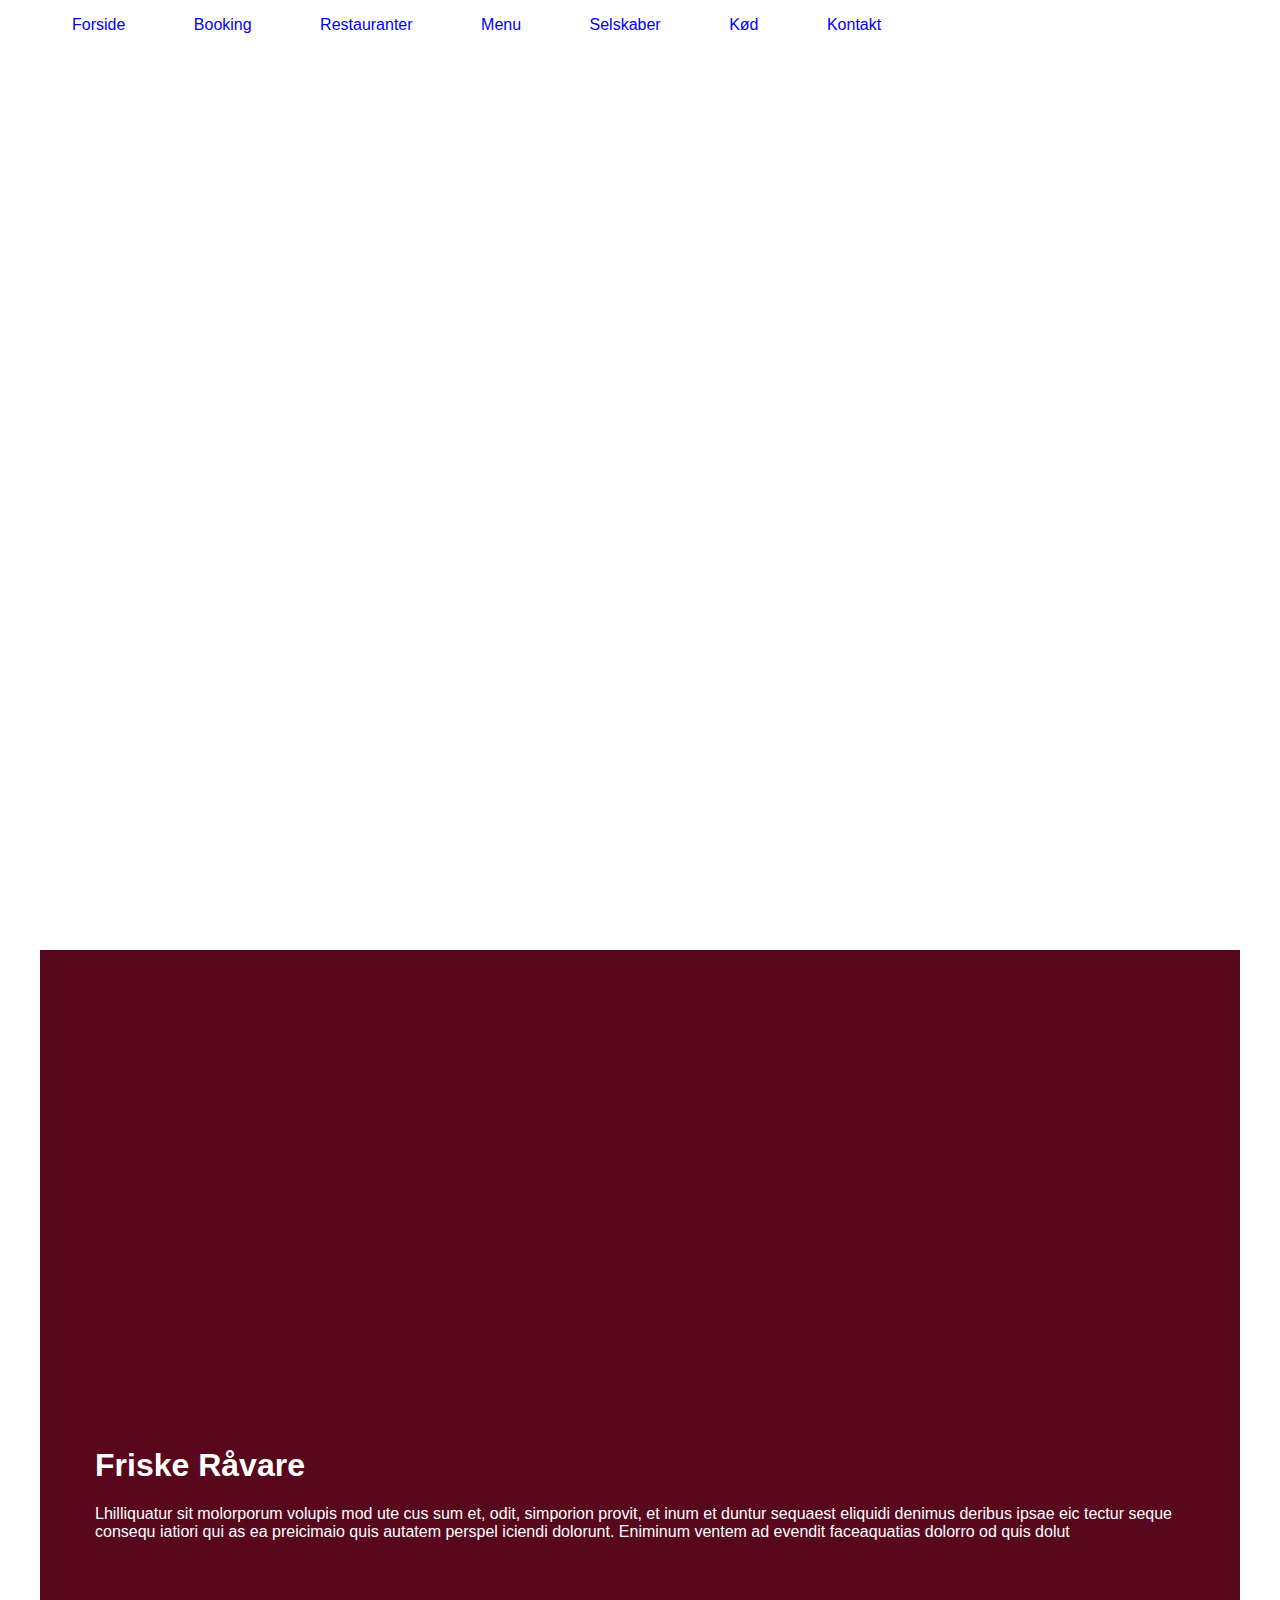
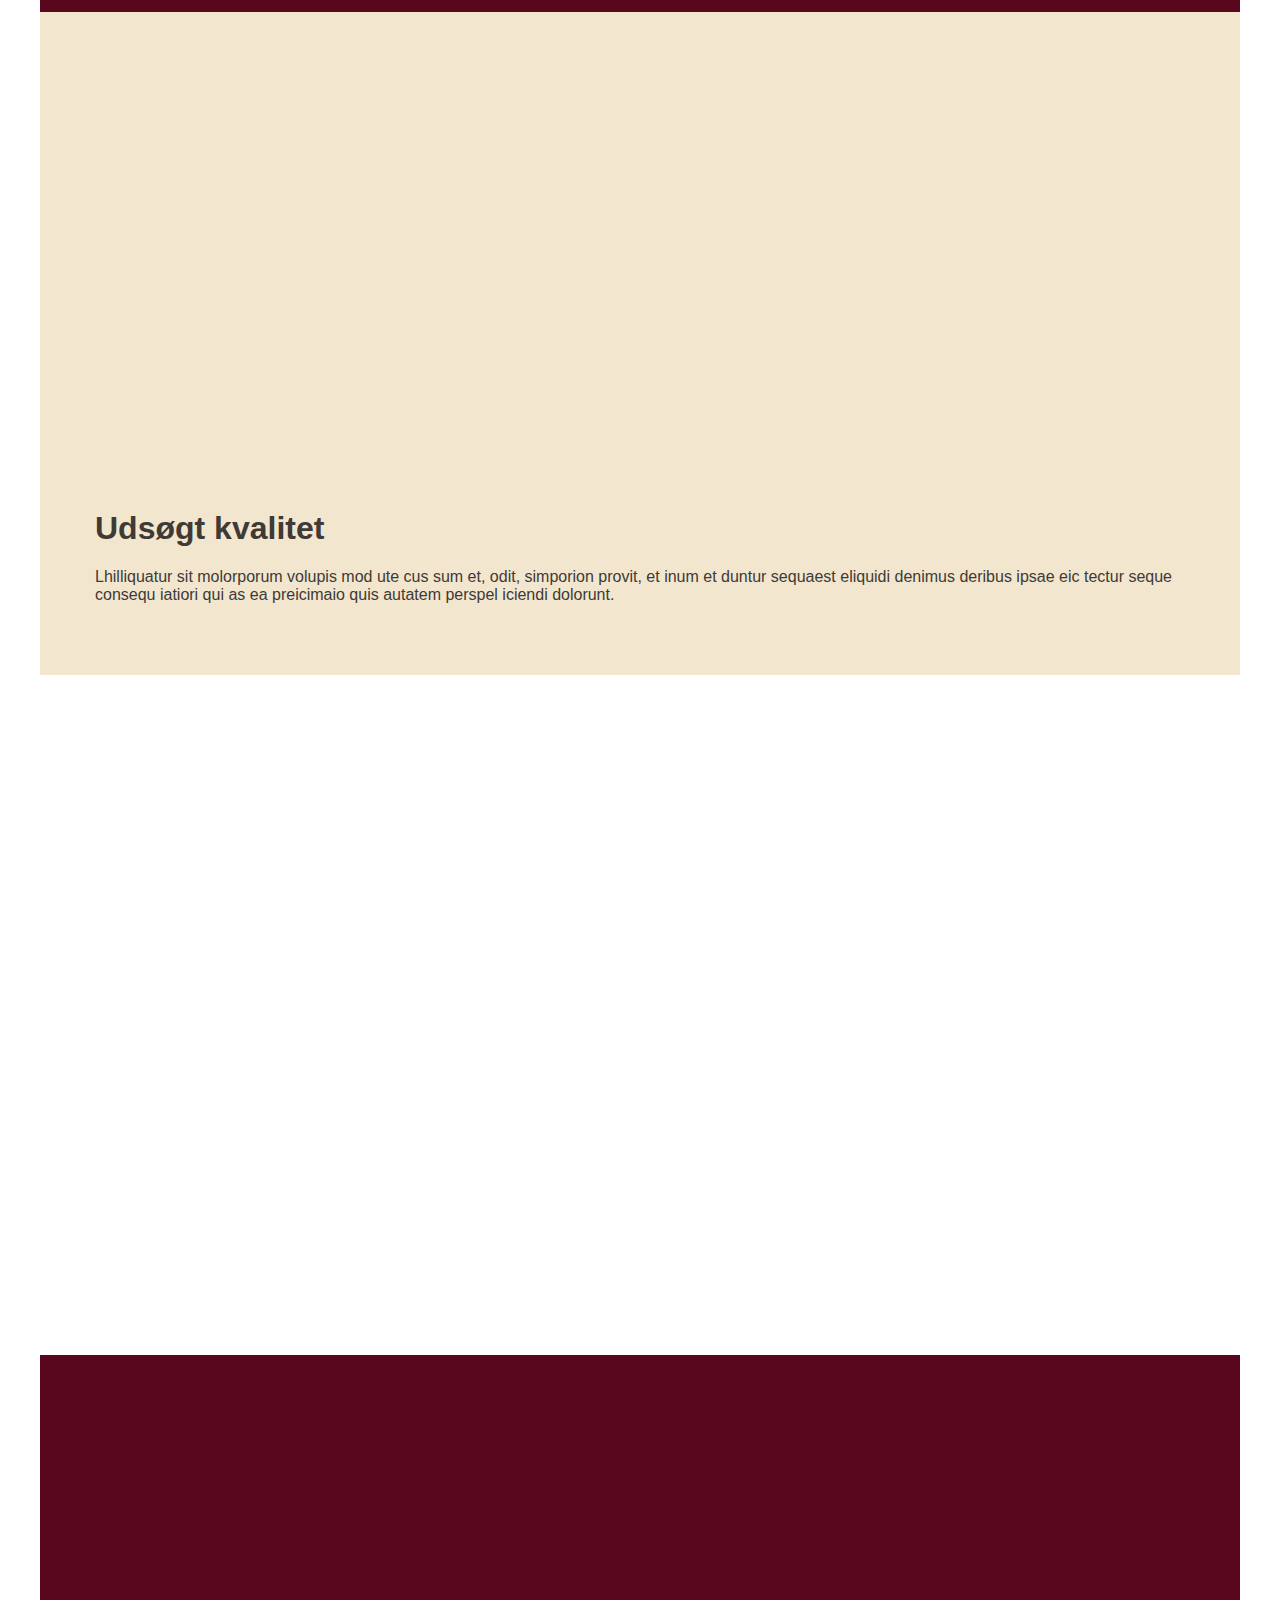
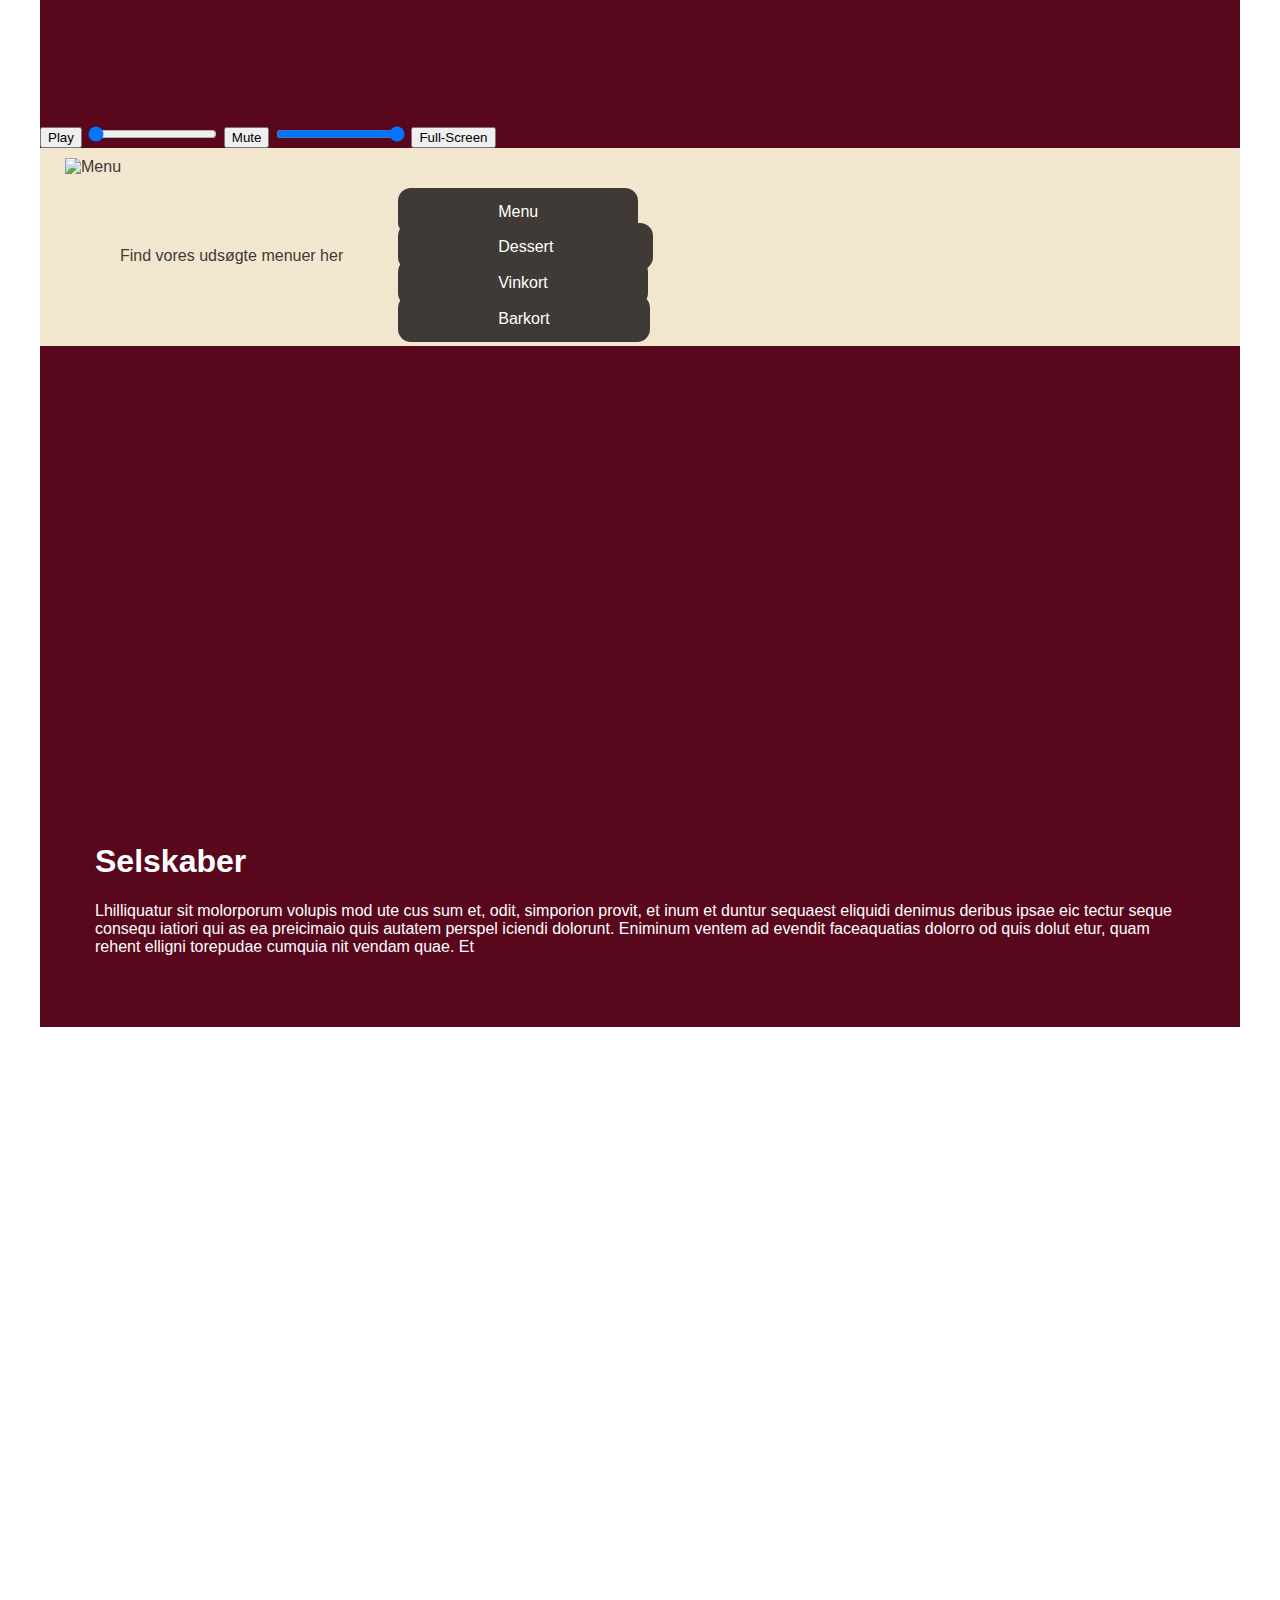
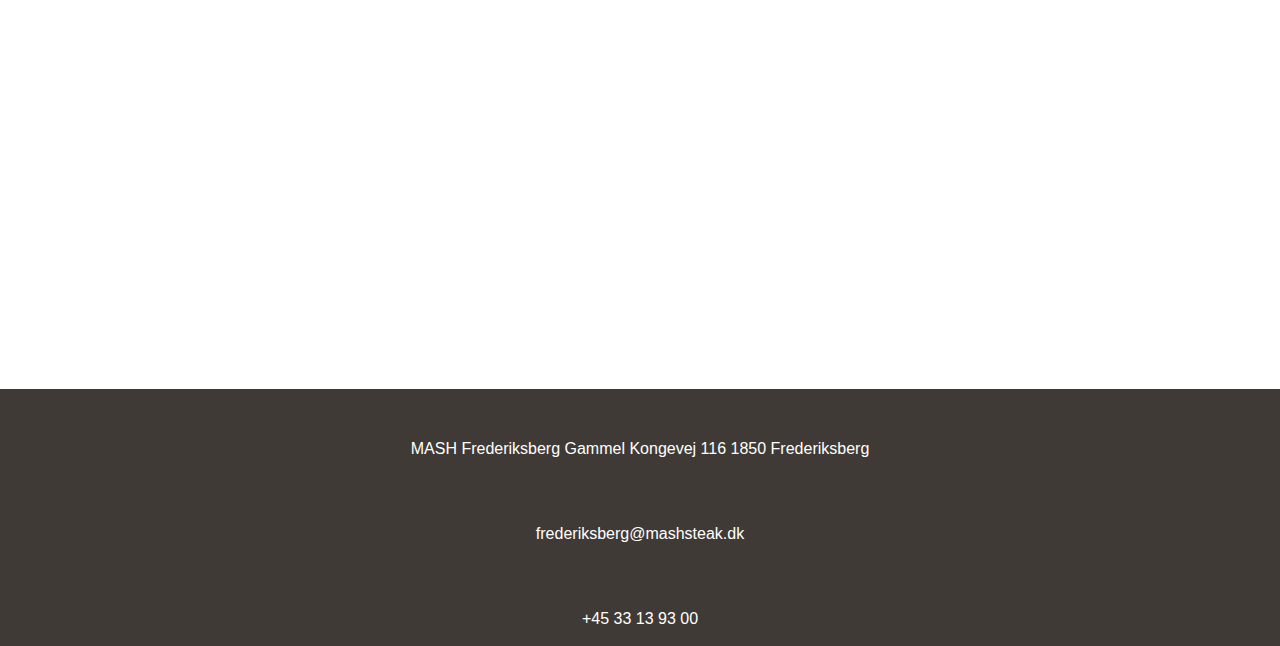
==== commit 11b65137: "Favikon" ====
--- a/index.html
+++ b/index.html
@@ -11,7 +11,15 @@
     <meta name="robots" content="noindex">
     <link href='../D:\kea\03-redesign\mash\mash_redesign\font\Engravers Roman Bold.woff' rel='style.css' type='text/css'>
 
-
+    <link rel="apple-touch-icon" sizes="180x180" href="favikon/apple-touch-icon.png">
+    <link rel="icon" type="image/png" sizes="32x32" href="favikon/favicon-32x32.png">
+    <link rel="icon" type="image/png" sizes="16x16" href="favikon/favicon-16x16.png">
+    <link rel="manifest" href="favikon/site.webmanifest">
+    <link rel="mask-icon" href="favikon/safari-pinned-tab.svg" color="#5bbad5">
+    <link rel="shortcut icon" href="favikon/favicon.ico">
+    <meta name="msapplication-TileColor" content="#da532c">
+    <meta name="msapplication-config" content="favikon/browserconfig.xml">
+    <meta name="theme-color" content="#ffffff">
 
 </head>
 
--- a/style.css
+++ b/style.css
@@ -42,6 +42,7 @@
 img {
     width: 100%;
 }
+
 
 
 
@@ -273,6 +274,7 @@
 
 #koed {
     background-color: #F2E6CE;
+    color: #3F3A36;
 
 }
 
@@ -333,6 +335,7 @@
 
 #menu {
     background-color: #F2E6CE;
+    color: #3F3A36;
 
 
 }
@@ -343,7 +346,7 @@
 
 
 #menu .knap a {
-    background-color: #393432;
+    background-color: #3F3A36;
     color: white;
     text-decoration: none;
     border-radius: 13px;
@@ -436,8 +439,517 @@
 
 }
 
+
+
+/*KONTAKT SIDEN*/
+
+#kontakt .sectionwrapper {
+    background-color: #59071D;
+    color: white;
+}
+
+#kontakt .col {
+    display: flex;
+    justify-content: center;
+}
+
+
+.circle5 {
+    background-image: url(billeder/fisk.jpg);
+    background-position: 100%;
+    width: 350px;
+    height: 350px;
+    border-radius: 50%;
+
+}
+
+#kontakt .book_knap {
+    background-color: #59071D;
+    ;
+    color: white;
+    text-decoration: none;
+    border-radius: 13px;
+    padding: 15px;
+    text-align: center;
+    flex-grow: 1;
+    padding-left: 100px;
+    padding-right: 100px;
+    border: 3px solid white;
+
+}
+
+
+
+
+
+
+#frederiksberg {
+    background-color: #59071D;
+    color: white;
+
+}
+
+#frederiksberg .col {
+    display: flex;
+    justify-content: center;
+}
+
+
+.circle6 {
+    background-image: url(billeder/frederiksberg.jpg);
+    background-position: 100%;
+    width: 350px;
+    height: 350px;
+    border-radius: 50%;
+
+}
+
+#frederiksberg .laes_mere1 a {
+    background-color: #59071D;
+    ;
+    color: white;
+    text-decoration: none;
+    border-radius: 13px;
+    padding: 15px;
+    text-align: center;
+    flex-grow: 1;
+    padding-left: 137px;
+    padding-right: 137px;
+    border: 1px solid white;
+
+}
+
+#frederiksberg .laes_mere1 a:hover {
+
+    color: white;
+    background-color: rgba(0, 0, 0, 0.7);
+}
+
+#aarhus {
+    background-color: #F2E6CE;
+    color: #3F3A36;
+
+}
+
+#aarhus .col {
+    display: flex;
+    justify-content: center;
+}
+
+
+#aarhus .firkant1 {
+    background-image: url(billeder/aarhus.jpg);
+    background-position: 100%;
+    width: 480px;
+    height: 350px;
+
+}
+
+#aarhus .laes_mere2 a {
+    background-color: #F2E6CE;
+    ;
+    color: #3F3A36;
+    text-decoration: none;
+    border-radius: 13px;
+    padding: 15px;
+    text-align: center;
+    flex-grow: 1;
+    padding-left: 137px;
+    padding-right: 137px;
+    border: 1px solid #3F3A36;
+
+}
+
+#aarhus .laes_mere2 a:hover {
+
+    color: white;
+    background-color: rgba(0, 0, 0, 0.7);
+}
+
+#airport {
+    background-image: url(billeder/fiskbaggrund.jpg);
+    color: white;
+
+}
+
+#airport .col {
+    display: flex;
+    justify-content: center;
+}
+
+
+
+.circle7 {
+    background-image: url(billeder/airport.jpg);
+    background-position: 100%;
+    width: 350px;
+    height: 350px;
+    border-radius: 50%;
+
+}
+
+#airport .laes_mere3 a {
+    background-image: url(billeder/fiskbaggrund.jpg);
+    ;
+    color: white;
+    text-decoration: none;
+    border-radius: 13px;
+    padding: 15px;
+    text-align: center;
+    flex-grow: 1;
+    padding-left: 137px;
+    padding-right: 137px;
+    border: 1px solid white;
+
+}
+
+#airport .laes_mere3 a:hover {
+
+    color: white;
+    background-color: rgba(0, 0, 0, 0.7);
+}
+
+#bredgade {
+    background-color: #59071D;
+    color: white;
+}
+
+#bredgade .col {
+    display: flex;
+    justify-content: center;
+}
+
+
+#bredgade .firkant2 {
+    background-image: url(billeder/bredgade.jpg);
+    background-position: 100%;
+    width: 480px;
+    height: 350px;
+
+}
+
+#bredgade .laes_mere4 a {
+    background-color: #59071D;
+    ;
+    color: white;
+    text-decoration: none;
+    border-radius: 13px;
+    padding: 15px;
+    text-align: center;
+    flex-grow: 1;
+    padding-left: 137px;
+    padding-right: 137px;
+    border: 1px solid white;
+
+}
+
+#bredgade .laes_mere4 a:hover {
+
+    color: white;
+    background-color: rgba(0, 0, 0, 0.7);
+}
+
+#dusseldorf {
+    background-color: #F2E6CE;
+    color: #3F3A36;
+
+}
+
+#dusseldorf .col {
+    display: flex;
+    justify-content: center;
+}
+
+
+#dusseldorf .firkant3 {
+    background-image: url(billeder/dusseldorf.jpg);
+    background-position: 100%;
+    width: 480px;
+    height: 350px;
+
+}
+
+#dusseldorf .laes_mere5 a {
+    background-color: #F2E6CE;
+    ;
+    color: #3F3A36;
+    text-decoration: none;
+    border-radius: 13px;
+    padding: 15px;
+    text-align: center;
+    flex-grow: 1;
+    padding-left: 137px;
+    padding-right: 137px;
+    border: 1px solid #3F3A36;
+
+}
+
+#dusseldorf .laes_mere5 a:hover {
+
+    color: white;
+    background-color: rgba(0, 0, 0, 0.7);
+}
+
+#hamburg {
+    background-image: url(billeder/fiskbaggrund.jpg);
+    color: white;
+
+}
+
+#hamburg .col {
+    display: flex;
+    justify-content: center;
+}
+
+
+
+.circle8 {
+    background-image: url(billeder/hamburg.jpg);
+    background-position: 100%;
+    width: 350px;
+    height: 350px;
+    border-radius: 50%;
+
+}
+
+#hamburg .laes_mere6 a {
+    background-image: url(billeder/fiskbaggrund.jpg);
+    ;
+    color: white;
+    text-decoration: none;
+    border-radius: 13px;
+    padding: 15px;
+    text-align: center;
+    flex-grow: 1;
+    padding-left: 137px;
+    padding-right: 137px;
+    border: 1px solid white;
+
+}
+
+#hamburg .laes_mere6 a:hover {
+
+    color: white;
+    background-color: rgba(0, 0, 0, 0.7);
+}
+
+
+#london {
+    background-color: #59071D;
+    color: white;
+
+}
+
+#london .col {
+    display: flex;
+    justify-content: center;
+}
+
+
+.circle9 {
+    background-image: url(billeder/london.jpg);
+    background-position: 100%;
+    width: 350px;
+    height: 350px;
+    border-radius: 50%;
+
+}
+
+#london .laes_mere7 a {
+    background-color: #59071D;
+    ;
+    color: white;
+    text-decoration: none;
+    border-radius: 13px;
+    padding: 15px;
+    text-align: center;
+    flex-grow: 1;
+    padding-left: 137px;
+    padding-right: 137px;
+    border: 1px solid white;
+
+}
+
+#london .laes_mere7 a:hover {
+
+    color: white;
+    background-color: rgba(0, 0, 0, 0.7);
+}
+
+#odense {
+    background-color: #F2E6CE;
+    color: #3F3A36;
+
+}
+
+#odense .col {
+    display: flex;
+    justify-content: center;
+}
+
+
+#odense .firkant4 {
+    background-image: url(billeder/odense.jpg);
+    background-position: 100%;
+    width: 480px;
+    height: 350px;
+
+}
+
+#odense .laes_mere8 a {
+    background-color: #F2E6CE;
+    ;
+    color: #3F3A36;
+    text-decoration: none;
+    border-radius: 13px;
+    padding: 15px;
+    text-align: center;
+    flex-grow: 1;
+    padding-left: 137px;
+    padding-right: 137px;
+    border: 1px solid #3F3A36;
+
+}
+
+#odense .laes_mere8 a:hover {
+
+    color: white;
+    background-color: rgba(0, 0, 0, 0.7);
+}
+
+#penthouse {
+    background-image: url(billeder/fiskbaggrund.jpg);
+    color: white;
+
+}
+
+#penthouse .col {
+    display: flex;
+    justify-content: center;
+}
+
+
+
+.circle10 {
+    background-image: url(billeder/penthouse.jpg);
+    background-position: 100%;
+    width: 350px;
+    height: 350px;
+    border-radius: 50%;
+
+}
+
+#penthouse .laes_mere9 a {
+    background-image: url(billeder/fiskbaggrund.jpg);
+    ;
+    color: white;
+    text-decoration: none;
+    border-radius: 13px;
+    padding: 15px;
+    text-align: center;
+    flex-grow: 1;
+    padding-left: 137px;
+    padding-right: 137px;
+    border: 1px solid white;
+
+}
+
+
+#penthouse .laes_mere9 a:hover {
+
+    color: white;
+    background-color: rgba(0, 0, 0, 0.7);
+}
+
+
+#rungsted {
+    background-color: #59071D;
+    color: white;
+}
+
+#rungsted .col {
+    display: flex;
+    justify-content: center;
+}
+
+
+#rungsted .firkant5 {
+    background-image: url(billeder/rungsted.jpg);
+    background-position: 100%;
+    width: 480px;
+    height: 350px;
+
+}
+
+#rungsted .laes_mere10 a {
+    background-color: #59071D;
+    ;
+    color: white;
+    text-decoration: none;
+    border-radius: 13px;
+    padding: 15px;
+    text-align: center;
+    flex-grow: 1;
+    padding-left: 137px;
+    padding-right: 137px;
+    border: 1px solid white;
+
+}
+
+#rungsted .laes_mere10 a:hover {
+
+    color: white;
+    background-color: rgba(0, 0, 0, 0.7);
+}
+
+#skov {
+    background-color: #F2E6CE;
+    color: #3F3A36;
+
+
+}
+
+#skov .col {
+    display: flex;
+    justify-content: center;
+}
+
+
+
+.circle11 {
+    background-image: url(billeder/skovridderkroen.jpg);
+    background-position: 100%;
+    width: 350px;
+    height: 350px;
+    border-radius: 50%;
+
+}
+
+#skov .laes_mere11 a {
+    background-color: #F2E6CE;
+    ;
+    color: #3F3A36;
+    text-decoration: none;
+    border-radius: 13px;
+    padding: 15px;
+    text-align: center;
+    flex-grow: 1;
+    padding-left: 137px;
+    padding-right: 137px;
+    border: 1px solid #3F3A36;
+
+}
+
+
+#skov .laes_mere11 a:hover {
+
+    color: white;
+    background-color: rgba(0, 0, 0, 0.7);
+}
+
+
 footer {
-    background-color: #333333;
+    background-color: #3F3A36;
     color: white;
     padding: 1.5px;
     padding-top: 0px;
@@ -448,448 +960,6 @@
 footer .col .txt {
     padding-top: 0px;
     padding-bottom: 0px;
-}
-
-
-
-/*KONTAKT SIDEN*/
-
-#kontakt .sectionwrapper {
-    background-color: #59071D;
-    color: white;
-}
-
-#kontakt .col {
-    display: flex;
-    justify-content: center;
-}
-
-
-.circle5 {
-    background-image: url(billeder/fisk.jpg);
-    background-position: 100%;
-    width: 350px;
-    height: 350px;
-    border-radius: 50%;
-
-}
-
-#kontakt .book_knap {
-    background-color: #59071D;
-    ;
-    color: white;
-    text-decoration: none;
-    border-radius: 13px;
-    padding: 15px;
-    text-align: center;
-    flex-grow: 1;
-    padding-left: 100px;
-    padding-right: 100px;
-    border: 3px solid white;
-
-}
-
-
-
-
-
-
-#frederiksberg {
-    background-color: #59071D;
-    color: white;
-
-}
-
-#frederiksberg .col {
-    display: flex;
-    justify-content: center;
-}
-
-
-.circle6 {
-    background-image: url(billeder/frederiksberg.jpg);
-    background-position: 100%;
-    width: 350px;
-    height: 350px;
-    border-radius: 50%;
-
-}
-
-#frederiksberg .laes_mere1 {
-    background-color: #59071D;
-    ;
-    color: white;
-    text-decoration: none;
-    border-radius: 13px;
-    padding: 15px;
-    text-align: center;
-    flex-grow: 1;
-    padding-left: 100px;
-    padding-right: 100px;
-    border: 1px solid white;
-
-}
-
-#aarhus {
-    background-color: #F2E6CE;
-
-}
-
-#aarhus .col {
-    display: flex;
-    justify-content: center;
-}
-
-
-#aarhus .firkant1 {
-    background-image: url(billeder/aarhus.jpg);
-    background-position: 100%;
-    width: 480px;
-    height: 350px;
-
-}
-
-#aarhus .laes_mere2 {
-    background-color: #F2E6CE;
-    ;
-    color: black;
-    text-decoration: none;
-    border-radius: 13px;
-    padding: 15px;
-    text-align: center;
-    flex-grow: 1;
-    padding-left: 100px;
-    padding-right: 100px;
-    border: 1px solid black;
-
-}
-
-#airport {
-    background-color: gray;
-    color: white;
-
-}
-
-#airport .col {
-    display: flex;
-    justify-content: center;
-}
-
-
-
-.circle7 {
-    background-image: url(billeder/airport.jpg);
-    background-position: 100%;
-    width: 350px;
-    height: 350px;
-    border-radius: 50%;
-
-}
-
-#airport .laes_mere3 {
-    background-color: gray;
-    ;
-    color: white;
-    text-decoration: none;
-    border-radius: 13px;
-    padding: 15px;
-    text-align: center;
-    flex-grow: 1;
-    padding-left: 100px;
-    padding-right: 100px;
-    border: 1px solid white;
-
-}
-
-#bredgade {
-    background-color: #59071D;
-    color: white;
-}
-
-#bredgade .col {
-    display: flex;
-    justify-content: center;
-}
-
-
-#bredgade .firkant2 {
-    background-image: url(billeder/bredgade.jpg);
-    background-position: 100%;
-    width: 480px;
-    height: 350px;
-
-}
-
-#bredgade .laes_mere4 {
-    background-color: #59071D;
-    ;
-    color: white;
-    text-decoration: none;
-    border-radius: 13px;
-    padding: 15px;
-    text-align: center;
-    flex-grow: 1;
-    padding-left: 100px;
-    padding-right: 100px;
-    border: 1px solid white;
-
-}
-
-
-#dusseldorf {
-    background-color: #F2E6CE;
-
-}
-
-#dusseldorf .col {
-    display: flex;
-    justify-content: center;
-}
-
-
-#dusseldorf .firkant3 {
-    background-image: url(billeder/dusseldorf.jpg);
-    background-position: 100%;
-    width: 480px;
-    height: 350px;
-
-}
-
-#dusseldorf .laes_mere5 {
-    background-color: #F2E6CE;
-    ;
-    color: black;
-    text-decoration: none;
-    border-radius: 13px;
-    padding: 15px;
-    text-align: center;
-    flex-grow: 1;
-    padding-left: 100px;
-    padding-right: 100px;
-    border: 1px solid black;
-
-}
-
-
-#hamburg {
-    background-color: gray;
-    color: white;
-
-}
-
-#hamburg .col {
-    display: flex;
-    justify-content: center;
-}
-
-
-
-.circle8 {
-    background-image: url(billeder/hamburg.jpg);
-    background-position: 100%;
-    width: 350px;
-    height: 350px;
-    border-radius: 50%;
-
-}
-
-#hamburg .laes_mere6 {
-    background-color: gray;
-    ;
-    color: white;
-    text-decoration: none;
-    border-radius: 13px;
-    padding: 15px;
-    text-align: center;
-    flex-grow: 1;
-    padding-left: 100px;
-    padding-right: 100px;
-    border: 1px solid white;
-
-}
-
-
-
-
-#london {
-    background-color: #59071D;
-    color: white;
-
-}
-
-#london .col {
-    display: flex;
-    justify-content: center;
-}
-
-
-.circle9 {
-    background-image: url(billeder/london.jpg);
-    background-position: 100%;
-    width: 350px;
-    height: 350px;
-    border-radius: 50%;
-
-}
-
-#london .laes_mere7 {
-    background-color: #59071D;
-    ;
-    color: white;
-    text-decoration: none;
-    border-radius: 13px;
-    padding: 15px;
-    text-align: center;
-    flex-grow: 1;
-    padding-left: 100px;
-    padding-right: 100px;
-    border: 1px solid white;
-
-}
-
-
-#odense {
-    background-color: #F2E6CE;
-
-}
-
-#odense .col {
-    display: flex;
-    justify-content: center;
-}
-
-
-#odense .firkant4 {
-    background-image: url(billeder/odense.jpg);
-    background-position: 100%;
-    width: 480px;
-    height: 350px;
-
-}
-
-#odense .laes_mere8 {
-    background-color: #F2E6CE;
-    ;
-    color: black;
-    text-decoration: none;
-    border-radius: 13px;
-    padding: 15px;
-    text-align: center;
-    flex-grow: 1;
-    padding-left: 100px;
-    padding-right: 100px;
-    border: 1px solid black;
-
-}
-
-#penthouse {
-    background-color: gray;
-    color: white;
-
-}
-
-#penthouse .col {
-    display: flex;
-    justify-content: center;
-}
-
-
-
-.circle10 {
-    background-image: url(billeder/penthouse.jpg);
-    background-position: 100%;
-    width: 350px;
-    height: 350px;
-    border-radius: 50%;
-
-}
-
-#penthouse .laes_mere9 {
-    background-color: gray;
-    ;
-    color: white;
-    text-decoration: none;
-    border-radius: 13px;
-    padding: 15px;
-    text-align: center;
-    flex-grow: 1;
-    padding-left: 100px;
-    padding-right: 100px;
-    border: 1px solid white;
-
-}
-
-
-#rungsted {
-    background-color: #59071D;
-    color: white;
-}
-
-#rungsted .col {
-    display: flex;
-    justify-content: center;
-}
-
-
-#rungsted .firkant5 {
-    background-image: url(billeder/rungsted.jpg);
-    background-position: 100%;
-    width: 480px;
-    height: 350px;
-
-}
-
-#rungsted .laes_mere10 {
-    background-color: #59071D;
-    ;
-    color: white;
-    text-decoration: none;
-    border-radius: 13px;
-    padding: 15px;
-    text-align: center;
-    flex-grow: 1;
-    padding-left: 100px;
-    padding-right: 100px;
-    border: 1px solid white;
-
-}
-
-
-#skov {
-    background-color: #F2E6CE;
-
-
-}
-
-#skov .col {
-    display: flex;
-    justify-content: center;
-}
-
-
-
-.circle11 {
-    background-image: url(billeder/skovridderkroen.jpg);
-    background-position: 100%;
-    width: 350px;
-    height: 350px;
-    border-radius: 50%;
-
-}
-
-#skov .laes_mere11 {
-    background-color: #F2E6CE;
-    ;
-    color: black;
-    text-decoration: none;
-    border-radius: 13px;
-    padding: 15px;
-    text-align: center;
-    flex-grow: 1;
-    padding-left: 100px;
-    padding-right: 100px;
-    border: 1px solid black;
-
 }
 
 /*
--- a/style.css
+++ b/style.css
@@ -42,6 +42,7 @@
 img {
     width: 100%;
 }
+
 
 
 
@@ -273,6 +274,7 @@
 
 #koed {
     background-color: #F2E6CE;
+    color: #3F3A36;
 
 }
 
@@ -333,6 +335,7 @@
 
 #menu {
     background-color: #F2E6CE;
+    color: #3F3A36;
 
 
 }
@@ -343,7 +346,7 @@
 
 
 #menu .knap a {
-    background-color: #393432;
+    background-color: #3F3A36;
     color: white;
     text-decoration: none;
     border-radius: 13px;
@@ -436,8 +439,517 @@
 
 }
 
+
+
+/*KONTAKT SIDEN*/
+
+#kontakt .sectionwrapper {
+    background-color: #59071D;
+    color: white;
+}
+
+#kontakt .col {
+    display: flex;
+    justify-content: center;
+}
+
+
+.circle5 {
+    background-image: url(billeder/fisk.jpg);
+    background-position: 100%;
+    width: 350px;
+    height: 350px;
+    border-radius: 50%;
+
+}
+
+#kontakt .book_knap {
+    background-color: #59071D;
+    ;
+    color: white;
+    text-decoration: none;
+    border-radius: 13px;
+    padding: 15px;
+    text-align: center;
+    flex-grow: 1;
+    padding-left: 100px;
+    padding-right: 100px;
+    border: 3px solid white;
+
+}
+
+
+
+
+
+
+#frederiksberg {
+    background-color: #59071D;
+    color: white;
+
+}
+
+#frederiksberg .col {
+    display: flex;
+    justify-content: center;
+}
+
+
+.circle6 {
+    background-image: url(billeder/frederiksberg.jpg);
+    background-position: 100%;
+    width: 350px;
+    height: 350px;
+    border-radius: 50%;
+
+}
+
+#frederiksberg .laes_mere1 a {
+    background-color: #59071D;
+    ;
+    color: white;
+    text-decoration: none;
+    border-radius: 13px;
+    padding: 15px;
+    text-align: center;
+    flex-grow: 1;
+    padding-left: 137px;
+    padding-right: 137px;
+    border: 1px solid white;
+
+}
+
+#frederiksberg .laes_mere1 a:hover {
+
+    color: white;
+    background-color: rgba(0, 0, 0, 0.7);
+}
+
+#aarhus {
+    background-color: #F2E6CE;
+    color: #3F3A36;
+
+}
+
+#aarhus .col {
+    display: flex;
+    justify-content: center;
+}
+
+
+#aarhus .firkant1 {
+    background-image: url(billeder/aarhus.jpg);
+    background-position: 100%;
+    width: 480px;
+    height: 350px;
+
+}
+
+#aarhus .laes_mere2 a {
+    background-color: #F2E6CE;
+    ;
+    color: #3F3A36;
+    text-decoration: none;
+    border-radius: 13px;
+    padding: 15px;
+    text-align: center;
+    flex-grow: 1;
+    padding-left: 137px;
+    padding-right: 137px;
+    border: 1px solid #3F3A36;
+
+}
+
+#aarhus .laes_mere2 a:hover {
+
+    color: white;
+    background-color: rgba(0, 0, 0, 0.7);
+}
+
+#airport {
+    background-image: url(billeder/fiskbaggrund.jpg);
+    color: white;
+
+}
+
+#airport .col {
+    display: flex;
+    justify-content: center;
+}
+
+
+
+.circle7 {
+    background-image: url(billeder/airport.jpg);
+    background-position: 100%;
+    width: 350px;
+    height: 350px;
+    border-radius: 50%;
+
+}
+
+#airport .laes_mere3 a {
+    background-image: url(billeder/fiskbaggrund.jpg);
+    ;
+    color: white;
+    text-decoration: none;
+    border-radius: 13px;
+    padding: 15px;
+    text-align: center;
+    flex-grow: 1;
+    padding-left: 137px;
+    padding-right: 137px;
+    border: 1px solid white;
+
+}
+
+#airport .laes_mere3 a:hover {
+
+    color: white;
+    background-color: rgba(0, 0, 0, 0.7);
+}
+
+#bredgade {
+    background-color: #59071D;
+    color: white;
+}
+
+#bredgade .col {
+    display: flex;
+    justify-content: center;
+}
+
+
+#bredgade .firkant2 {
+    background-image: url(billeder/bredgade.jpg);
+    background-position: 100%;
+    width: 480px;
+    height: 350px;
+
+}
+
+#bredgade .laes_mere4 a {
+    background-color: #59071D;
+    ;
+    color: white;
+    text-decoration: none;
+    border-radius: 13px;
+    padding: 15px;
+    text-align: center;
+    flex-grow: 1;
+    padding-left: 137px;
+    padding-right: 137px;
+    border: 1px solid white;
+
+}
+
+#bredgade .laes_mere4 a:hover {
+
+    color: white;
+    background-color: rgba(0, 0, 0, 0.7);
+}
+
+#dusseldorf {
+    background-color: #F2E6CE;
+    color: #3F3A36;
+
+}
+
+#dusseldorf .col {
+    display: flex;
+    justify-content: center;
+}
+
+
+#dusseldorf .firkant3 {
+    background-image: url(billeder/dusseldorf.jpg);
+    background-position: 100%;
+    width: 480px;
+    height: 350px;
+
+}
+
+#dusseldorf .laes_mere5 a {
+    background-color: #F2E6CE;
+    ;
+    color: #3F3A36;
+    text-decoration: none;
+    border-radius: 13px;
+    padding: 15px;
+    text-align: center;
+    flex-grow: 1;
+    padding-left: 137px;
+    padding-right: 137px;
+    border: 1px solid #3F3A36;
+
+}
+
+#dusseldorf .laes_mere5 a:hover {
+
+    color: white;
+    background-color: rgba(0, 0, 0, 0.7);
+}
+
+#hamburg {
+    background-image: url(billeder/fiskbaggrund.jpg);
+    color: white;
+
+}
+
+#hamburg .col {
+    display: flex;
+    justify-content: center;
+}
+
+
+
+.circle8 {
+    background-image: url(billeder/hamburg.jpg);
+    background-position: 100%;
+    width: 350px;
+    height: 350px;
+    border-radius: 50%;
+
+}
+
+#hamburg .laes_mere6 a {
+    background-image: url(billeder/fiskbaggrund.jpg);
+    ;
+    color: white;
+    text-decoration: none;
+    border-radius: 13px;
+    padding: 15px;
+    text-align: center;
+    flex-grow: 1;
+    padding-left: 137px;
+    padding-right: 137px;
+    border: 1px solid white;
+
+}
+
+#hamburg .laes_mere6 a:hover {
+
+    color: white;
+    background-color: rgba(0, 0, 0, 0.7);
+}
+
+
+#london {
+    background-color: #59071D;
+    color: white;
+
+}
+
+#london .col {
+    display: flex;
+    justify-content: center;
+}
+
+
+.circle9 {
+    background-image: url(billeder/london.jpg);
+    background-position: 100%;
+    width: 350px;
+    height: 350px;
+    border-radius: 50%;
+
+}
+
+#london .laes_mere7 a {
+    background-color: #59071D;
+    ;
+    color: white;
+    text-decoration: none;
+    border-radius: 13px;
+    padding: 15px;
+    text-align: center;
+    flex-grow: 1;
+    padding-left: 137px;
+    padding-right: 137px;
+    border: 1px solid white;
+
+}
+
+#london .laes_mere7 a:hover {
+
+    color: white;
+    background-color: rgba(0, 0, 0, 0.7);
+}
+
+#odense {
+    background-color: #F2E6CE;
+    color: #3F3A36;
+
+}
+
+#odense .col {
+    display: flex;
+    justify-content: center;
+}
+
+
+#odense .firkant4 {
+    background-image: url(billeder/odense.jpg);
+    background-position: 100%;
+    width: 480px;
+    height: 350px;
+
+}
+
+#odense .laes_mere8 a {
+    background-color: #F2E6CE;
+    ;
+    color: #3F3A36;
+    text-decoration: none;
+    border-radius: 13px;
+    padding: 15px;
+    text-align: center;
+    flex-grow: 1;
+    padding-left: 137px;
+    padding-right: 137px;
+    border: 1px solid #3F3A36;
+
+}
+
+#odense .laes_mere8 a:hover {
+
+    color: white;
+    background-color: rgba(0, 0, 0, 0.7);
+}
+
+#penthouse {
+    background-image: url(billeder/fiskbaggrund.jpg);
+    color: white;
+
+}
+
+#penthouse .col {
+    display: flex;
+    justify-content: center;
+}
+
+
+
+.circle10 {
+    background-image: url(billeder/penthouse.jpg);
+    background-position: 100%;
+    width: 350px;
+    height: 350px;
+    border-radius: 50%;
+
+}
+
+#penthouse .laes_mere9 a {
+    background-image: url(billeder/fiskbaggrund.jpg);
+    ;
+    color: white;
+    text-decoration: none;
+    border-radius: 13px;
+    padding: 15px;
+    text-align: center;
+    flex-grow: 1;
+    padding-left: 137px;
+    padding-right: 137px;
+    border: 1px solid white;
+
+}
+
+
+#penthouse .laes_mere9 a:hover {
+
+    color: white;
+    background-color: rgba(0, 0, 0, 0.7);
+}
+
+
+#rungsted {
+    background-color: #59071D;
+    color: white;
+}
+
+#rungsted .col {
+    display: flex;
+    justify-content: center;
+}
+
+
+#rungsted .firkant5 {
+    background-image: url(billeder/rungsted.jpg);
+    background-position: 100%;
+    width: 480px;
+    height: 350px;
+
+}
+
+#rungsted .laes_mere10 a {
+    background-color: #59071D;
+    ;
+    color: white;
+    text-decoration: none;
+    border-radius: 13px;
+    padding: 15px;
+    text-align: center;
+    flex-grow: 1;
+    padding-left: 137px;
+    padding-right: 137px;
+    border: 1px solid white;
+
+}
+
+#rungsted .laes_mere10 a:hover {
+
+    color: white;
+    background-color: rgba(0, 0, 0, 0.7);
+}
+
+#skov {
+    background-color: #F2E6CE;
+    color: #3F3A36;
+
+
+}
+
+#skov .col {
+    display: flex;
+    justify-content: center;
+}
+
+
+
+.circle11 {
+    background-image: url(billeder/skovridderkroen.jpg);
+    background-position: 100%;
+    width: 350px;
+    height: 350px;
+    border-radius: 50%;
+
+}
+
+#skov .laes_mere11 a {
+    background-color: #F2E6CE;
+    ;
+    color: #3F3A36;
+    text-decoration: none;
+    border-radius: 13px;
+    padding: 15px;
+    text-align: center;
+    flex-grow: 1;
+    padding-left: 137px;
+    padding-right: 137px;
+    border: 1px solid #3F3A36;
+
+}
+
+
+#skov .laes_mere11 a:hover {
+
+    color: white;
+    background-color: rgba(0, 0, 0, 0.7);
+}
+
+
 footer {
-    background-color: #333333;
+    background-color: #3F3A36;
     color: white;
     padding: 1.5px;
     padding-top: 0px;
@@ -448,448 +960,6 @@
 footer .col .txt {
     padding-top: 0px;
     padding-bottom: 0px;
-}
-
-
-
-/*KONTAKT SIDEN*/
-
-#kontakt .sectionwrapper {
-    background-color: #59071D;
-    color: white;
-}
-
-#kontakt .col {
-    display: flex;
-    justify-content: center;
-}
-
-
-.circle5 {
-    background-image: url(billeder/fisk.jpg);
-    background-position: 100%;
-    width: 350px;
-    height: 350px;
-    border-radius: 50%;
-
-}
-
-#kontakt .book_knap {
-    background-color: #59071D;
-    ;
-    color: white;
-    text-decoration: none;
-    border-radius: 13px;
-    padding: 15px;
-    text-align: center;
-    flex-grow: 1;
-    padding-left: 100px;
-    padding-right: 100px;
-    border: 3px solid white;
-
-}
-
-
-
-
-
-
-#frederiksberg {
-    background-color: #59071D;
-    color: white;
-
-}
-
-#frederiksberg .col {
-    display: flex;
-    justify-content: center;
-}
-
-
-.circle6 {
-    background-image: url(billeder/frederiksberg.jpg);
-    background-position: 100%;
-    width: 350px;
-    height: 350px;
-    border-radius: 50%;
-
-}
-
-#frederiksberg .laes_mere1 {
-    background-color: #59071D;
-    ;
-    color: white;
-    text-decoration: none;
-    border-radius: 13px;
-    padding: 15px;
-    text-align: center;
-    flex-grow: 1;
-    padding-left: 100px;
-    padding-right: 100px;
-    border: 1px solid white;
-
-}
-
-#aarhus {
-    background-color: #F2E6CE;
-
-}
-
-#aarhus .col {
-    display: flex;
-    justify-content: center;
-}
-
-
-#aarhus .firkant1 {
-    background-image: url(billeder/aarhus.jpg);
-    background-position: 100%;
-    width: 480px;
-    height: 350px;
-
-}
-
-#aarhus .laes_mere2 {
-    background-color: #F2E6CE;
-    ;
-    color: black;
-    text-decoration: none;
-    border-radius: 13px;
-    padding: 15px;
-    text-align: center;
-    flex-grow: 1;
-    padding-left: 100px;
-    padding-right: 100px;
-    border: 1px solid black;
-
-}
-
-#airport {
-    background-color: gray;
-    color: white;
-
-}
-
-#airport .col {
-    display: flex;
-    justify-content: center;
-}
-
-
-
-.circle7 {
-    background-image: url(billeder/airport.jpg);
-    background-position: 100%;
-    width: 350px;
-    height: 350px;
-    border-radius: 50%;
-
-}
-
-#airport .laes_mere3 {
-    background-color: gray;
-    ;
-    color: white;
-    text-decoration: none;
-    border-radius: 13px;
-    padding: 15px;
-    text-align: center;
-    flex-grow: 1;
-    padding-left: 100px;
-    padding-right: 100px;
-    border: 1px solid white;
-
-}
-
-#bredgade {
-    background-color: #59071D;
-    color: white;
-}
-
-#bredgade .col {
-    display: flex;
-    justify-content: center;
-}
-
-
-#bredgade .firkant2 {
-    background-image: url(billeder/bredgade.jpg);
-    background-position: 100%;
-    width: 480px;
-    height: 350px;
-
-}
-
-#bredgade .laes_mere4 {
-    background-color: #59071D;
-    ;
-    color: white;
-    text-decoration: none;
-    border-radius: 13px;
-    padding: 15px;
-    text-align: center;
-    flex-grow: 1;
-    padding-left: 100px;
-    padding-right: 100px;
-    border: 1px solid white;
-
-}
-
-
-#dusseldorf {
-    background-color: #F2E6CE;
-
-}
-
-#dusseldorf .col {
-    display: flex;
-    justify-content: center;
-}
-
-
-#dusseldorf .firkant3 {
-    background-image: url(billeder/dusseldorf.jpg);
-    background-position: 100%;
-    width: 480px;
-    height: 350px;
-
-}
-
-#dusseldorf .laes_mere5 {
-    background-color: #F2E6CE;
-    ;
-    color: black;
-    text-decoration: none;
-    border-radius: 13px;
-    padding: 15px;
-    text-align: center;
-    flex-grow: 1;
-    padding-left: 100px;
-    padding-right: 100px;
-    border: 1px solid black;
-
-}
-
-
-#hamburg {
-    background-color: gray;
-    color: white;
-
-}
-
-#hamburg .col {
-    display: flex;
-    justify-content: center;
-}
-
-
-
-.circle8 {
-    background-image: url(billeder/hamburg.jpg);
-    background-position: 100%;
-    width: 350px;
-    height: 350px;
-    border-radius: 50%;
-
-}
-
-#hamburg .laes_mere6 {
-    background-color: gray;
-    ;
-    color: white;
-    text-decoration: none;
-    border-radius: 13px;
-    padding: 15px;
-    text-align: center;
-    flex-grow: 1;
-    padding-left: 100px;
-    padding-right: 100px;
-    border: 1px solid white;
-
-}
-
-
-
-
-#london {
-    background-color: #59071D;
-    color: white;
-
-}
-
-#london .col {
-    display: flex;
-    justify-content: center;
-}
-
-
-.circle9 {
-    background-image: url(billeder/london.jpg);
-    background-position: 100%;
-    width: 350px;
-    height: 350px;
-    border-radius: 50%;
-
-}
-
-#london .laes_mere7 {
-    background-color: #59071D;
-    ;
-    color: white;
-    text-decoration: none;
-    border-radius: 13px;
-    padding: 15px;
-    text-align: center;
-    flex-grow: 1;
-    padding-left: 100px;
-    padding-right: 100px;
-    border: 1px solid white;
-
-}
-
-
-#odense {
-    background-color: #F2E6CE;
-
-}
-
-#odense .col {
-    display: flex;
-    justify-content: center;
-}
-
-
-#odense .firkant4 {
-    background-image: url(billeder/odense.jpg);
-    background-position: 100%;
-    width: 480px;
-    height: 350px;
-
-}
-
-#odense .laes_mere8 {
-    background-color: #F2E6CE;
-    ;
-    color: black;
-    text-decoration: none;
-    border-radius: 13px;
-    padding: 15px;
-    text-align: center;
-    flex-grow: 1;
-    padding-left: 100px;
-    padding-right: 100px;
-    border: 1px solid black;
-
-}
-
-#penthouse {
-    background-color: gray;
-    color: white;
-
-}
-
-#penthouse .col {
-    display: flex;
-    justify-content: center;
-}
-
-
-
-.circle10 {
-    background-image: url(billeder/penthouse.jpg);
-    background-position: 100%;
-    width: 350px;
-    height: 350px;
-    border-radius: 50%;
-
-}
-
-#penthouse .laes_mere9 {
-    background-color: gray;
-    ;
-    color: white;
-    text-decoration: none;
-    border-radius: 13px;
-    padding: 15px;
-    text-align: center;
-    flex-grow: 1;
-    padding-left: 100px;
-    padding-right: 100px;
-    border: 1px solid white;
-
-}
-
-
-#rungsted {
-    background-color: #59071D;
-    color: white;
-}
-
-#rungsted .col {
-    display: flex;
-    justify-content: center;
-}
-
-
-#rungsted .firkant5 {
-    background-image: url(billeder/rungsted.jpg);
-    background-position: 100%;
-    width: 480px;
-    height: 350px;
-
-}
-
-#rungsted .laes_mere10 {
-    background-color: #59071D;
-    ;
-    color: white;
-    text-decoration: none;
-    border-radius: 13px;
-    padding: 15px;
-    text-align: center;
-    flex-grow: 1;
-    padding-left: 100px;
-    padding-right: 100px;
-    border: 1px solid white;
-
-}
-
-
-#skov {
-    background-color: #F2E6CE;
-
-
-}
-
-#skov .col {
-    display: flex;
-    justify-content: center;
-}
-
-
-
-.circle11 {
-    background-image: url(billeder/skovridderkroen.jpg);
-    background-position: 100%;
-    width: 350px;
-    height: 350px;
-    border-radius: 50%;
-
-}
-
-#skov .laes_mere11 {
-    background-color: #F2E6CE;
-    ;
-    color: black;
-    text-decoration: none;
-    border-radius: 13px;
-    padding: 15px;
-    text-align: center;
-    flex-grow: 1;
-    padding-left: 100px;
-    padding-right: 100px;
-    border: 1px solid black;
-
 }
 
 /*
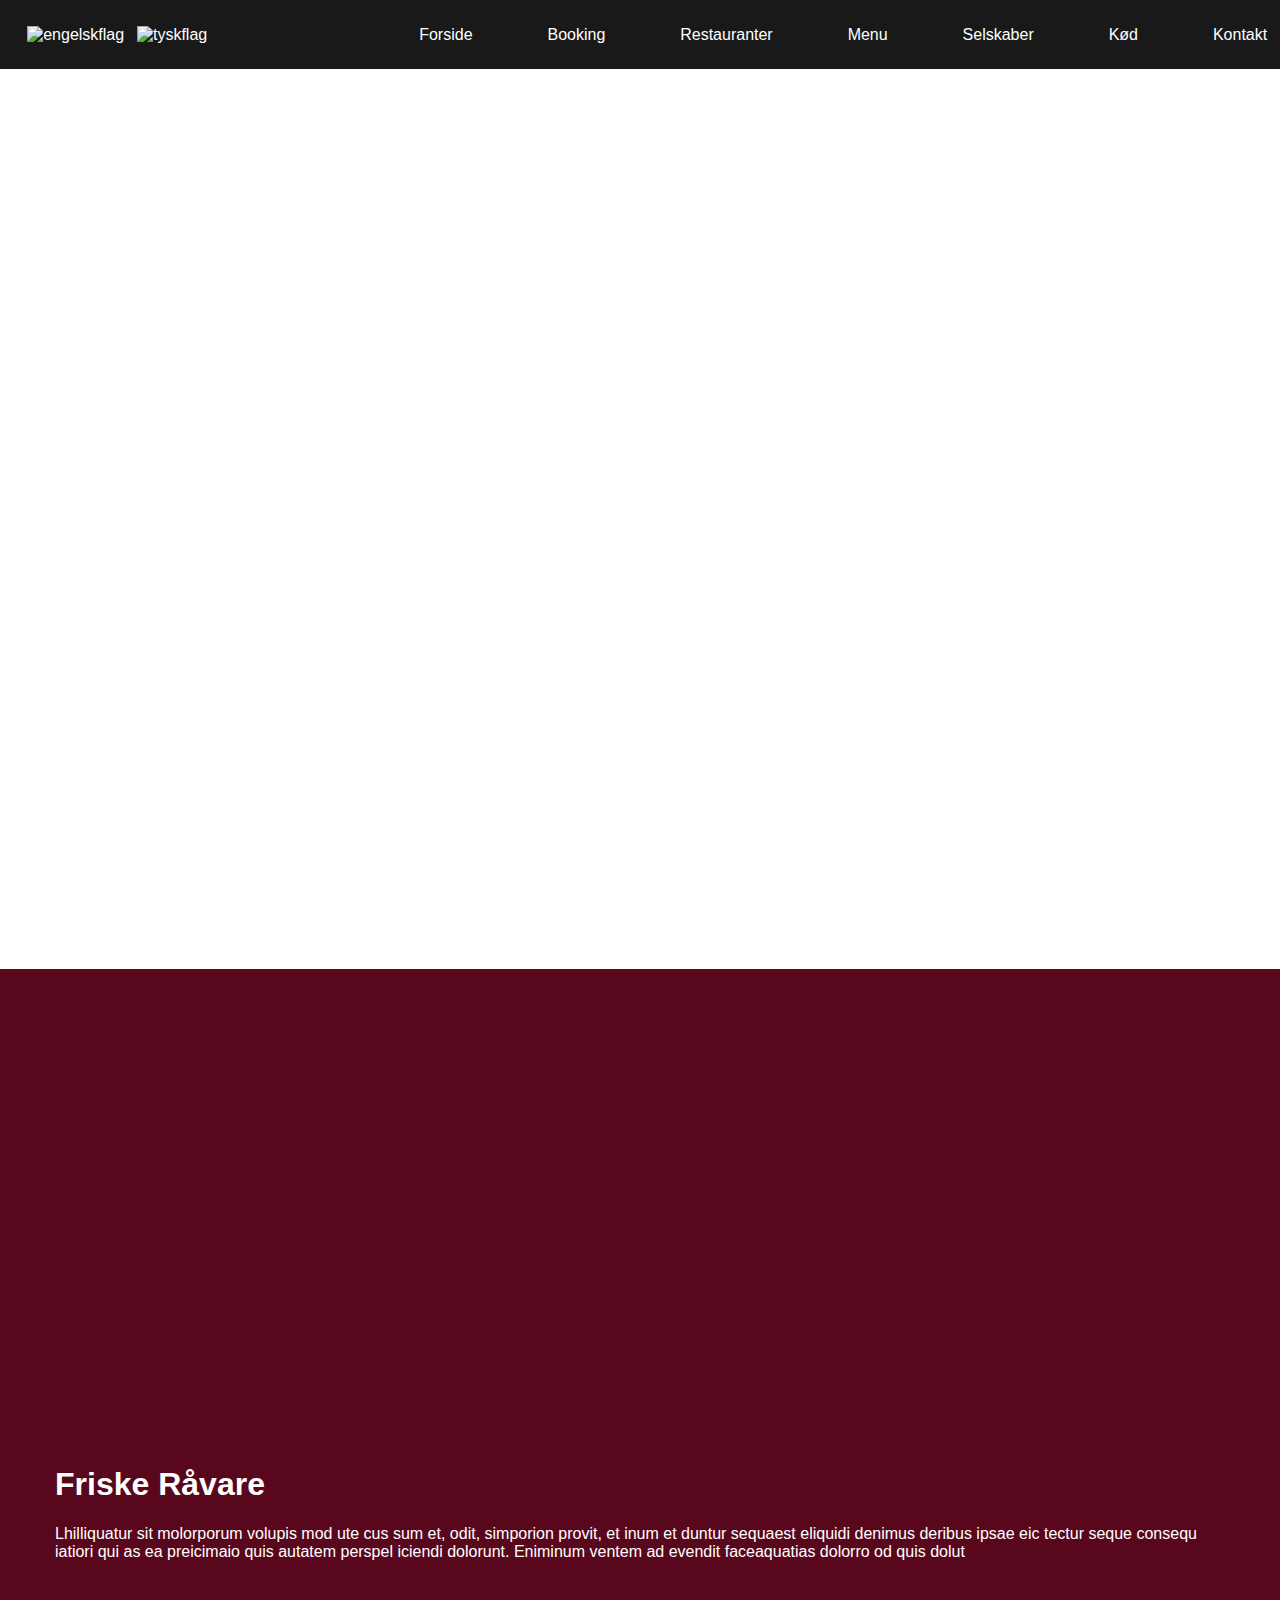
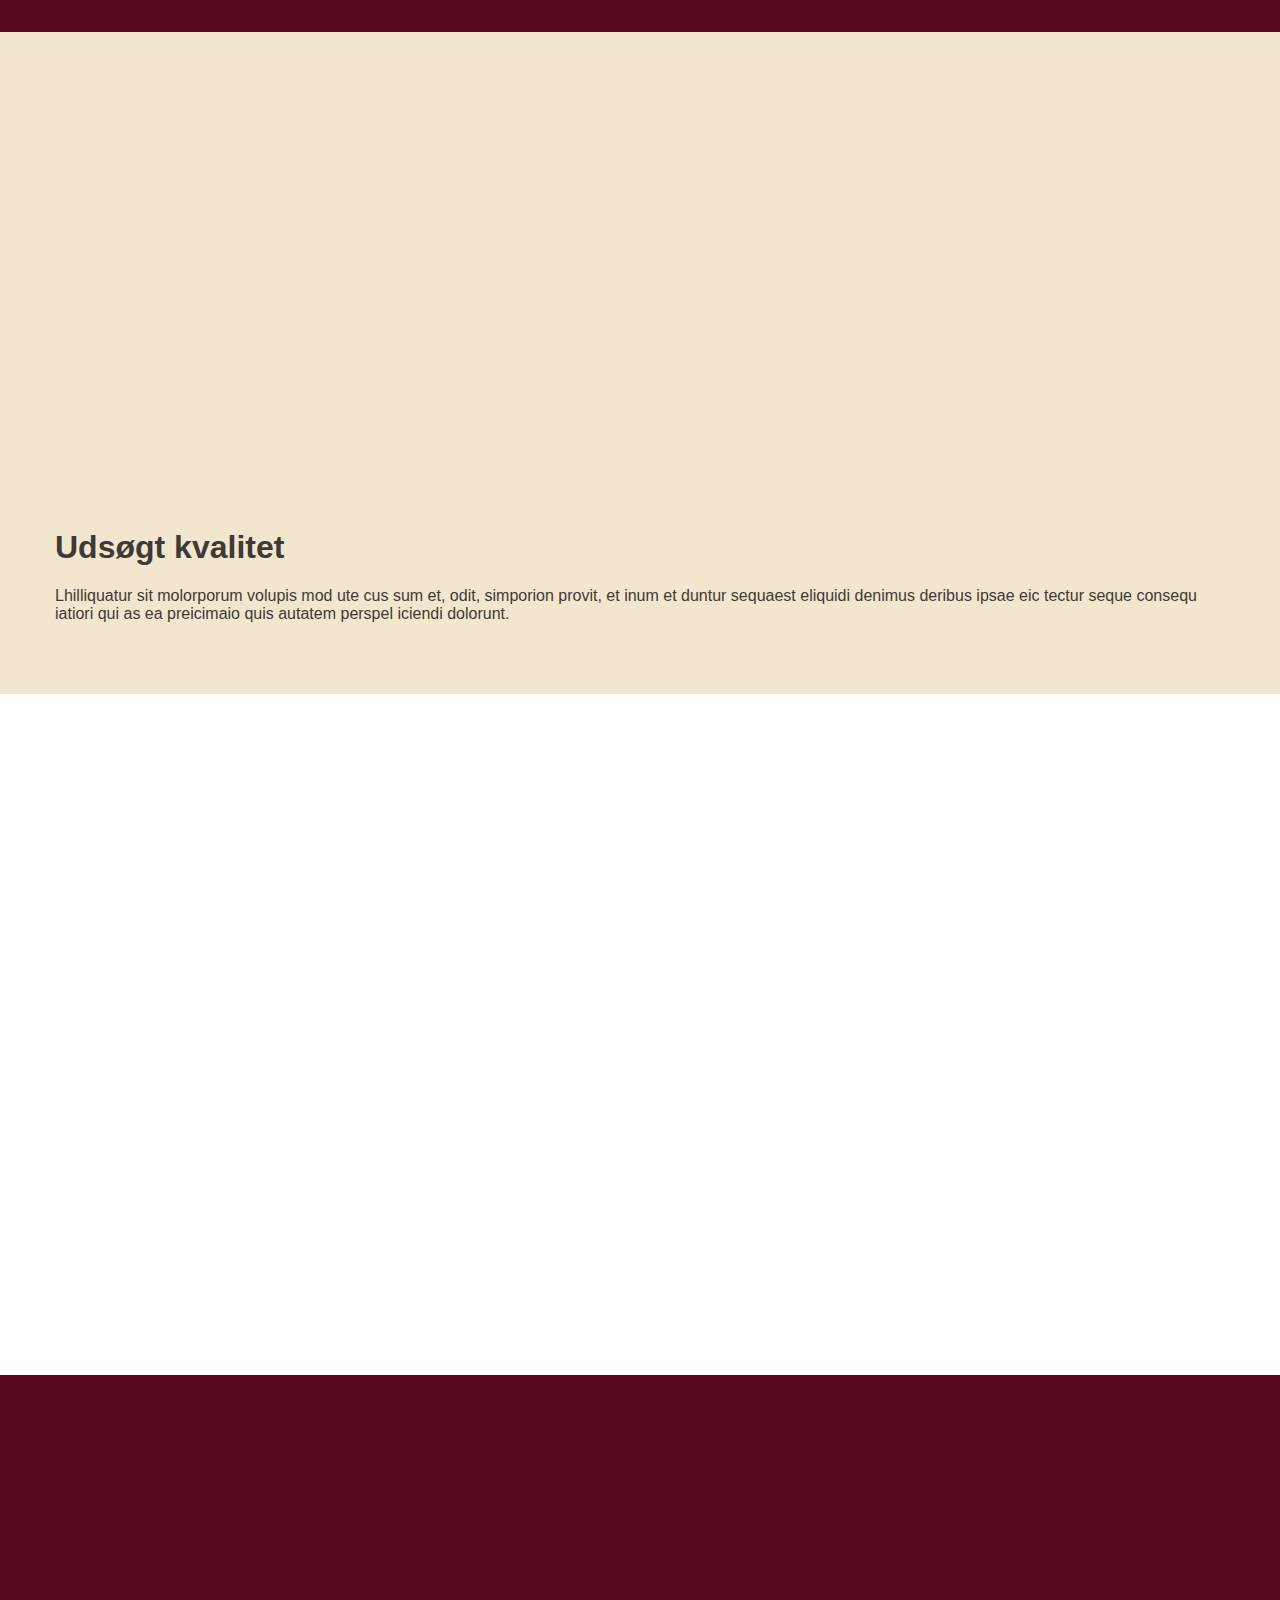
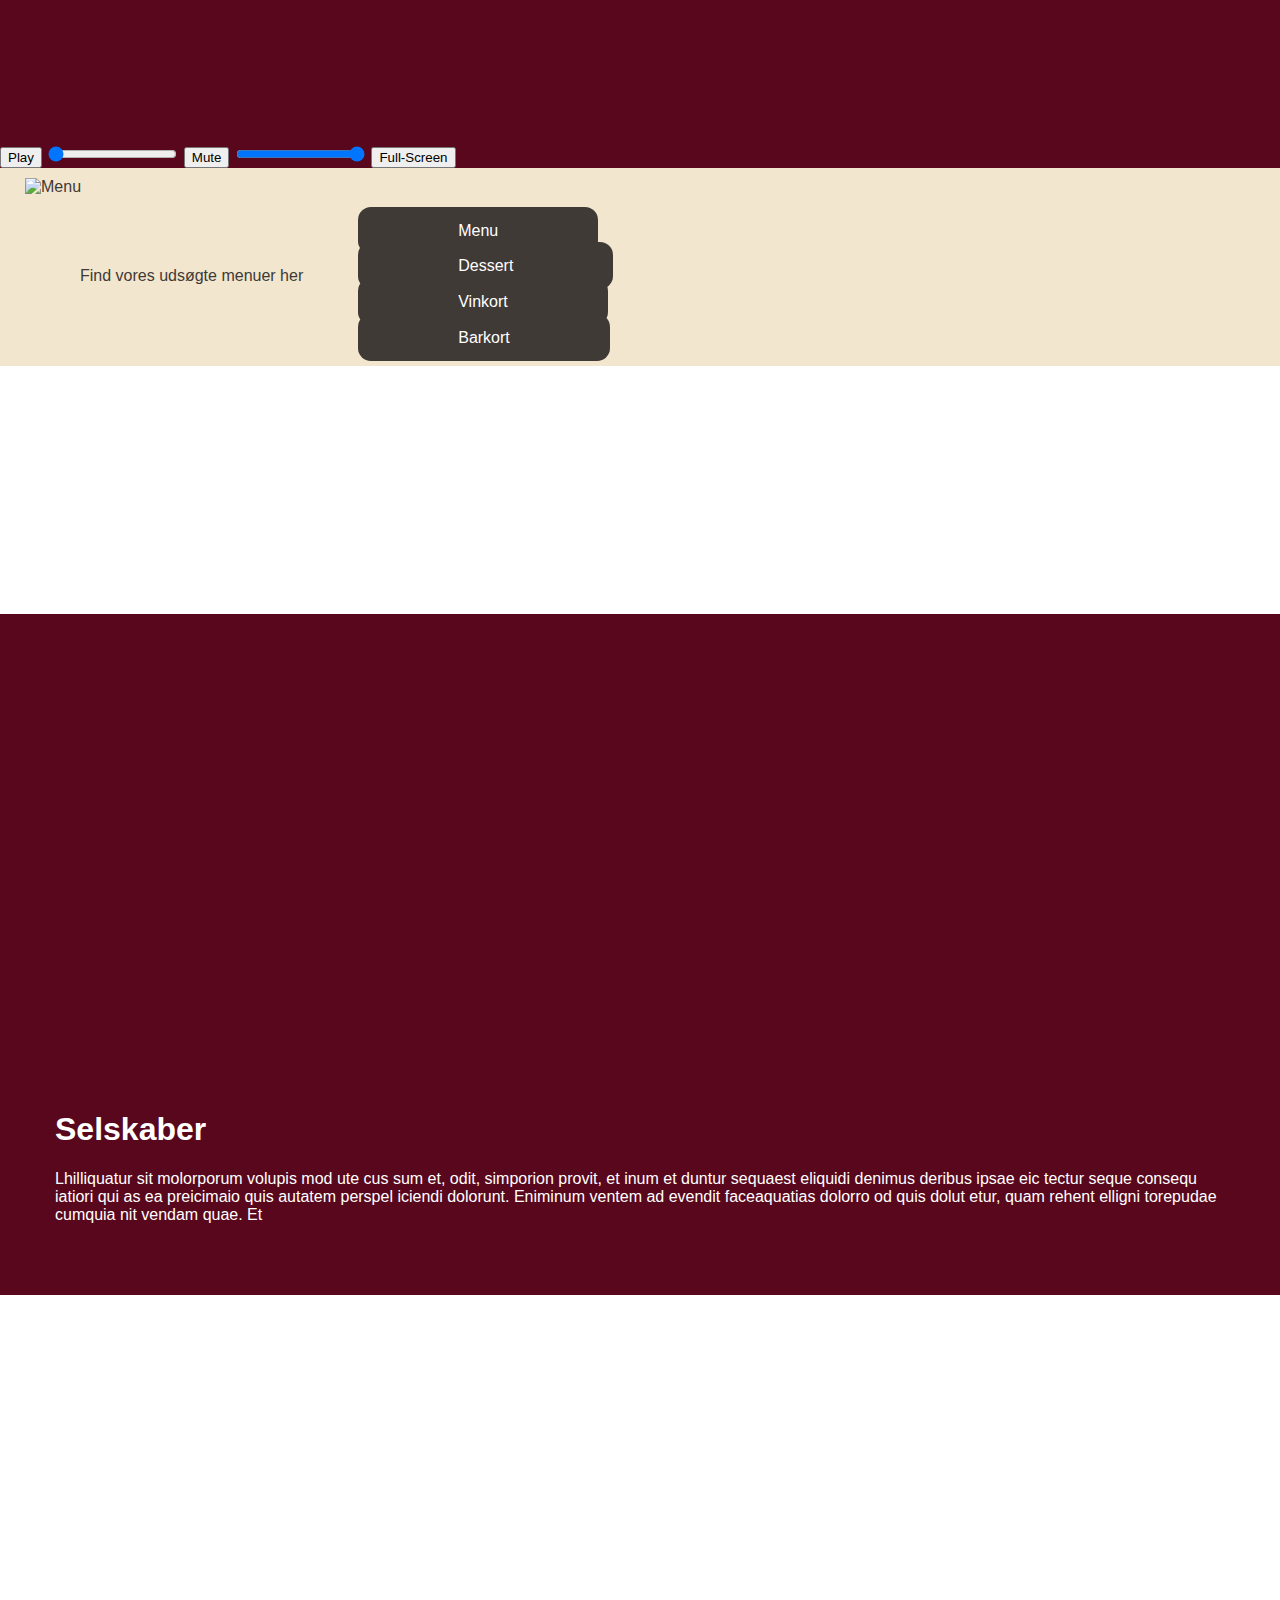
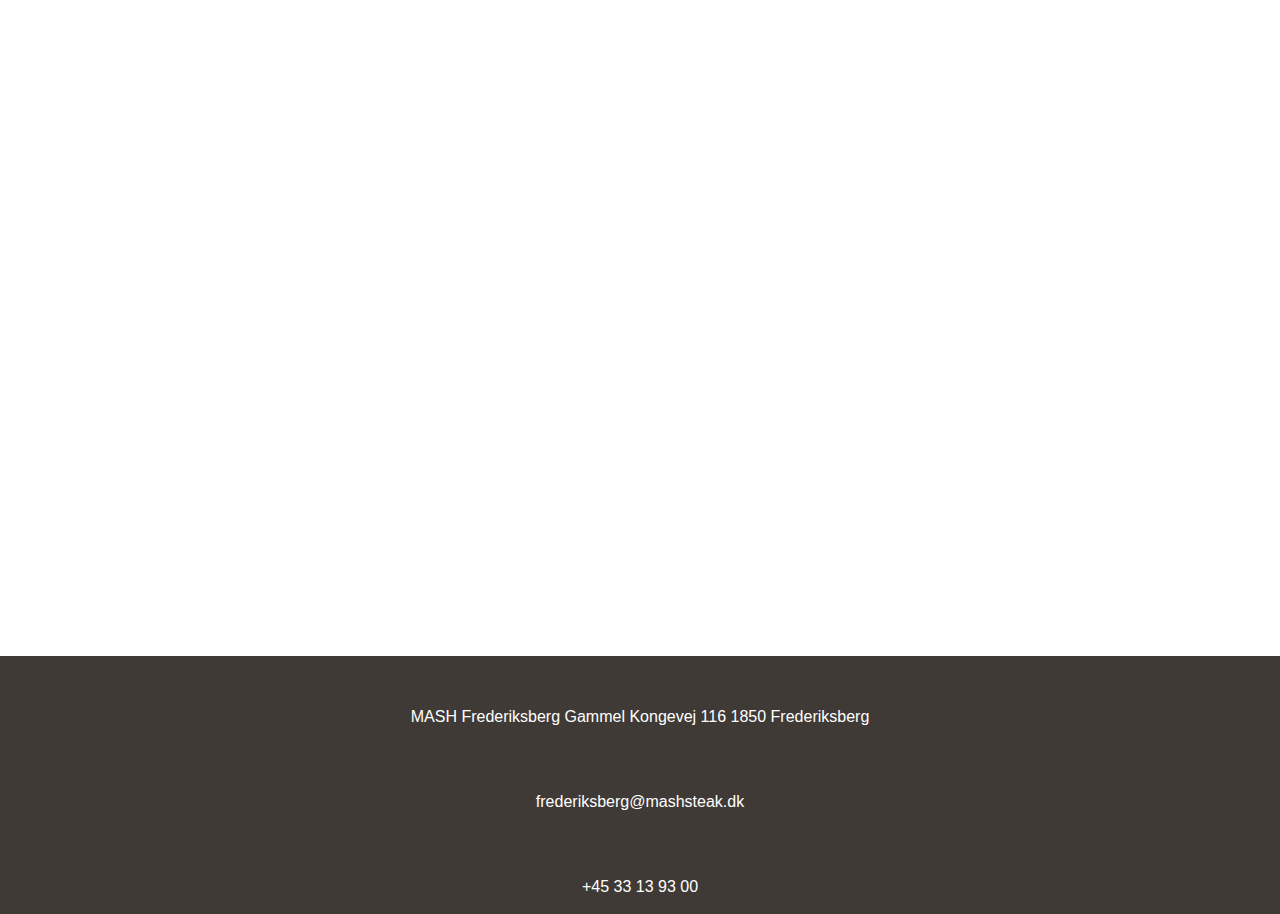
==== commit f95bd87e: "MENU" ====
--- a/index.html
+++ b/index.html
@@ -23,6 +23,8 @@
 
 </head>
 
+
+<!-- NY MENU --->
 <nav role='navigation'>
     <div id="menuToggle">
         <!--
@@ -39,67 +41,59 @@
 
         <!--
     -->
-        <ul id="menuburger">
-            <li><a href="#splash">
+        <ul id="menu">
+            <li><a href="#">
+                    <div id="flag">
+                        <div id="engelskpic"></div><img src="engelsk_flag.png" width="20vw" height="15vw" alt="engelskflag">
+                        <div id="tyskpic"></div><img src="tysk_flag.jpg" width="20vw" height="15vw" alt="tyskflag">
+                    </div>
+                </a></li>
+            <li><a href="#">
                     Forside
                 </a></li>
-            <li><a href="#book.html">
+            <li><a href="#">
                     Booking
                 </a></li>
-            <li><a href="#restauranter.html">
+            <li><a href="#">
                     Restauranter
                 </a></li>
-            <li><a href="#menu">
+            <li><a href="#">
                     Menu
                 </a></li>
-            <li><a href="#selvskab">
+            <li><a href="#">
                     Selskaber
                 </a></li>
-            <li><a href="#koed.html">
+            <li><a href="#">
                     Kød
                 </a></li>
-            <li><a href="#info">
+            <li><a href="#">
                     Kontakt
                 </a></li>
 
 
         </ul>
     </div>
-    <ul id="menuburger2">
-        <a href="#splash">Forside</a>
-        <a href="#book.html">Booking</a>
-        <a href="#restauranter.html">Restauranter</a>
-        <a href="#menu">Menu</a>
-        <a href="#selvskab">Selskaber</a>
-        <a href="#koed.html">Kød</a>
-        <a href="#info">Kontakt</a>
+    <ul id="menu2">
+        <div id="flag2">
+            <div id="engelskpic2"><a href="#"><img src="engelsk_flag.png" width="20vw" height="15vw" alt="engelskflag"></a></div>
+            <div id="tyskpic2"><a href="#"><img src="tysk_flag.jpg" width="20vw" height="15vw" alt="tyskflag"></a></div>
+        </div>
+        <div id=knapper>
+            <div id="knap"> <a href="#">Forside</a></div>
+            <div id="knap"> <a href="#">Booking</a></div>
+            <div id="knap"> <a href="#">Restauranter</a></div>
+            <div id="knap"> <a href="#">Menu</a></div>
+            <div id="knap"> <a href="#">Selskaber</a></div>
+            <div id="knap"> <a href="#">Kød</a></div>
+            <div id="knap"> <a href="#">Kontakt</a></div>
+        </div>
     </ul>
 </nav>
 
 
 <body>
 
-    <!--
-   <header>
-        <nav>
-
-            <div id="burgerknap">☰</div>
-            <ul id="burgermenu" class="hidden">
-
-                <li> <a href="#splash">Forside</a></li>
-                <li> <a href="book.html">Booking</a></li>
-                <li><a href="restauranter.html">Restauranter</a></li>
-                <li><a href="#menu">Menu</a></li>
-                <li><a href="#selvskab">Selvskaber</a></li>
-                <li><a href="koed.html">Kød</a></li>
-                <li><a href="#info">Info</a></li>
-            </ul>
-
-
-        </nav>
-
-    </header>
--->
+
 
 
     <section id="splash">
@@ -216,36 +210,38 @@
 
     </section>
 
-    <section id="menu">
-
-        <div class="sectionwrapper">
+    <section id="menukort">
+
+        <div class="sectionwrapper">
+
             <div class="col">
                 <div class="img">
                     <img src="billeder/Matte-4.jpg" alt="Menu">
-                    <div class="txt">
-                        <p>Find vores udsøgte menuer her</p>
+                </div>
+                <div class="txt">
+                    <p>Find vores udsøgte menuer her</p>
+                </div>
+
+
+            </div>
+            <div class="col2">
+
+                <div class="menu_knapper">
+                    <div class="tryk">
+                        <a href="facebook.com">Menu</a></div>
+
+
+                    <div class="tryk"><a href="facebook.com">Dessert</a></div>
+
+
+                    <div class="tryk"> <a href="facebook.com">Vinkort</a></div>
+
+
+                    <div class="tryk"> <a href="facebook.com">Barkort</a>
+
+
                     </div>
                 </div>
-
-            </div>
-            <div class="col2">
-
-                <div class="menu_knapper">
-                    <div class="knap">
-                        <a href="facebook.com">Menu</a></div>
-
-
-                    <div class="knap"><a href="facebook.com">Dessert</a></div>
-
-
-                    <div class="knap"> <a href="facebook.com">Vinkort</a></div>
-
-
-                    <div class="knap"> <a href="facebook.com">Barkort</a>
-
-
-                    </div>
-                </div>
             </div>
 
 
@@ -254,7 +250,28 @@
     </section>
 
     <section id="book">
-        <div class="sectionwrapper"></div>
+        <div class="sectionwrapper">
+
+            <div class="col">
+
+
+            </div>
+            <div class="col">
+                <div class="txt">
+
+                    <p>Lhilliquatur sit molorporum volupis mod ute cus sum et, odit, simporion provit, et inum et duntur
+                        sequaest eliquidi denimus deribus
+                        ipsae eic tectur seque consequ
+                        iatiori qui as ea preicimaio quis
+                        autatem perspel iciendi dolorunt.</p>
+
+                    <div class="book_knap"></div>
+
+
+                </div>
+            </div>
+
+        </div>
     </section>
 
 
--- a/style.css
+++ b/style.css
@@ -14,13 +14,13 @@
 
 /*Generelle indstillinger for CSS*/
 body {
-    margin: 0;
+    margin: 0px;
     padding: 0px;
 }
 
 section {
-    max-width: 1200px;
-    margin: 0 auto;
+    max-width: 100%;
+    margin: 0px;
 
 
 }
@@ -45,16 +45,772 @@
 
 
 
-
-
-/* Burger menu */
+/* BURGER NY START */
+
+
+/*Start side CSS*/
+
+#splash {
+    background-image: url(billeder/splash_mash.png);
+    width: 100vw;
+    height: 100vh;
+    background-size: cover;
+    background-position: 69% 0%;
+    max-width: none;
+    display: flex;
+}
+
+#splash .logo {
+    background-image: url(billeder/mash_logo_transparent.png);
+
+    background-position: 100%;
+    width: 490px;
+    height: 158px;
+    background-size: cover;
+    position: absolute;
+    left: 0px;
+    top: 200px;
+
+
+}
+
+
+#groent {
+    background-color: #59071D;
+    color: white;
+
+}
+
+
+
+#groent .col {
+    display: flex;
+    justify-content: center;
+
+
+}
+
+.circle1 {
+    background-image: url(billeder/gulerodder.jpg);
+    background-position: 100%;
+    width: 350px;
+    height: 350px;
+    border-radius: 50%;
+
+
+}
+
+#koed {
+    background-color: #F2E6CE;
+    color: #3F3A36;
+
+}
+
+#koed .col {
+    display: flex;
+    justify-content: center;
+}
+
+
+.circle2 {
+    background-image: url(billeder/koed.jpg);
+    background-position: 100%;
+    width: 350px;
+    height: 350px;
+    border-radius: 50%;
+
+}
+
+
+#fisk {
+    background-image: url(billeder/fiskbaggrund.jpg);
+    color: white;
+    background-size: 100%;
+
+}
+
+
+#fisk .col {
+    display: flex;
+    justify-content: center;
+}
+
+.circle3 {
+    background-image: url(billeder/fisk.jpg);
+    background-position: 100%;
+    width: 350px;
+    height: 350px;
+    border-radius: 50%;
+
+}
+
+#film {
+    background-color: #59071D;
+    color: white;
+
+
+}
+
+
+
+
+.menu_knapper {
+    display: flex;
+    flex-direction: column;
+    justify-content: space-around;
+
+}
+
+#menukort {
+    background-color: #F2E6CE;
+    color: #3F3A36;
+
+
+}
+
+#menukort .col {
+    padding-top: 0px;
+}
+
+
+#menukort .tryk a {
+    background-color: #3F3A36;
+    color: white;
+    text-decoration: none;
+    border-radius: 13px;
+    padding: 15px;
+    text-align: center;
+    flex-grow: 1;
+    padding-left: 100px;
+    padding-right: 100px;
+
+}
+
+
+
+
+
+#menukort .mad a:hover {
+
+    color: lightpink;
+    background-color: black;
+}
+
+#menukort .sectionwrapper {
+    display: flex;
+    flex-wrap: wrap;
+    padding: 10px;
+    margin: 0 15px;
+}
+
+
+#menukort .col2 {
+    display: flex;
+    flex-wrap: nowrap;
+    flex-grow: 2;
+    flex-basis: 600px;
+
+
+
+}
+
+#menukort .menu_knapper {
+    flex-grow: 1;
+    flex-basis: 100px;
+
+
+
+}
+
+/*
+#meny .img {
+    padding: 0px;
+    margin: 0px;
+    background-position: 100px;
+}
+*/
+
+
+
+
+
+#selvskab {
+    background-color: #59071D;
+    color: white;
+
+
+}
+
+
+#selvskab .col {
+    display: flex;
+    justify-content: center;
+}
+
+#book {
+    background-image: url(billeder/booking.jpg);
+    color: white;
+    background-size: 200%;
+
+
+
+}
+
+#info {
+    background-image: url(billeder/fiskbaggrund.jpg);
+    color: white;
+
+}
+
+
+.circle4 {
+    background-image: url(billeder/fisk.jpg);
+    background-position: 100%;
+    width: 350px;
+    height: 350px;
+    border-radius: 50%;
+
+}
+
+#info .col .txt {
+    text-align: center;
+
+}
+
+
+
+/*KONTAKT SIDEN*/
+
+#kontakt .sectionwrapper {
+    background-color: #59071D;
+    color: white;
+}
+
+#kontakt .col {
+    display: flex;
+    justify-content: center;
+}
+
+
+.circle5 {
+    background-image: url(billeder/fisk.jpg);
+    background-position: 100%;
+    width: 350px;
+    height: 350px;
+    border-radius: 50%;
+
+}
+
+#kontakt .book_knap {
+    background-color: #59071D;
+    ;
+    color: white;
+    text-decoration: none;
+    border-radius: 13px;
+    padding: 15px;
+    text-align: center;
+    flex-grow: 1;
+    padding-left: 100px;
+    padding-right: 100px;
+    border: 3px solid white;
+
+}
+
+
+
+
+
+
+#frederiksberg {
+    background-color: #59071D;
+    color: white;
+
+}
+
+#frederiksberg .col {
+    display: flex;
+    justify-content: center;
+}
+
+
+.circle6 {
+    background-image: url(billeder/frederiksberg.jpg);
+    background-position: 100%;
+    width: 350px;
+    height: 350px;
+    border-radius: 50%;
+
+}
+
+#frederiksberg .laes_mere1 a {
+    background-color: #59071D;
+    ;
+    color: white;
+    text-decoration: none;
+    border-radius: 13px;
+    padding: 15px;
+    text-align: center;
+    flex-grow: 1;
+    padding-left: 137px;
+    padding-right: 137px;
+    border: 1px solid white;
+
+}
+
+#frederiksberg .laes_mere1 a:hover {
+
+    color: white;
+    background-color: rgba(0, 0, 0, 0.7);
+}
+
+#aarhus {
+    background-color: #F2E6CE;
+    color: #3F3A36;
+
+}
+
+#aarhus .col {
+    display: flex;
+    justify-content: center;
+}
+
+
+#aarhus .firkant1 {
+    background-image: url(billeder/aarhus.jpg);
+    background-position: 100%;
+    width: 480px;
+    height: 350px;
+
+}
+
+#aarhus .laes_mere2 a {
+    background-color: #F2E6CE;
+    ;
+    color: #3F3A36;
+    text-decoration: none;
+    border-radius: 13px;
+    padding: 15px;
+    text-align: center;
+    flex-grow: 1;
+    padding-left: 137px;
+    padding-right: 137px;
+    border: 1px solid #3F3A36;
+
+}
+
+#aarhus .laes_mere2 a:hover {
+
+    color: white;
+    background-color: rgba(0, 0, 0, 0.7);
+}
+
+#airport {
+    background-image: url(billeder/fiskbaggrund.jpg);
+    color: white;
+
+}
+
+#airport .col {
+    display: flex;
+    justify-content: center;
+}
+
+
+
+.circle7 {
+    background-image: url(billeder/airport.jpg);
+    background-position: 100%;
+    width: 350px;
+    height: 350px;
+    border-radius: 50%;
+
+}
+
+#airport .laes_mere3 a {
+    background-image: url(billeder/fiskbaggrund.jpg);
+    ;
+    color: white;
+    text-decoration: none;
+    border-radius: 13px;
+    padding: 15px;
+    text-align: center;
+    flex-grow: 1;
+    padding-left: 137px;
+    padding-right: 137px;
+    border: 1px solid white;
+
+}
+
+#airport .laes_mere3 a:hover {
+
+    color: white;
+    background-color: rgba(0, 0, 0, 0.7);
+}
+
+#bredgade {
+    background-color: #59071D;
+    color: white;
+}
+
+#bredgade .col {
+    display: flex;
+    justify-content: center;
+}
+
+
+#bredgade .firkant2 {
+    background-image: url(billeder/bredgade.jpg);
+    background-position: 100%;
+    width: 480px;
+    height: 350px;
+
+}
+
+#bredgade .laes_mere4 a {
+    background-color: #59071D;
+    ;
+    color: white;
+    text-decoration: none;
+    border-radius: 13px;
+    padding: 15px;
+    text-align: center;
+    flex-grow: 1;
+    padding-left: 137px;
+    padding-right: 137px;
+    border: 1px solid white;
+
+}
+
+#bredgade .laes_mere4 a:hover {
+
+    color: white;
+    background-color: rgba(0, 0, 0, 0.7);
+}
+
+#dusseldorf {
+    background-color: #F2E6CE;
+    color: #3F3A36;
+
+}
+
+#dusseldorf .col {
+    display: flex;
+    justify-content: center;
+}
+
+
+#dusseldorf .firkant3 {
+    background-image: url(billeder/dusseldorf.jpg);
+    background-position: 100%;
+    width: 480px;
+    height: 350px;
+
+}
+
+#dusseldorf .laes_mere5 a {
+    background-color: #F2E6CE;
+    ;
+    color: #3F3A36;
+    text-decoration: none;
+    border-radius: 13px;
+    padding: 15px;
+    text-align: center;
+    flex-grow: 1;
+    padding-left: 137px;
+    padding-right: 137px;
+    border: 1px solid #3F3A36;
+
+}
+
+#dusseldorf .laes_mere5 a:hover {
+
+    color: white;
+    background-color: rgba(0, 0, 0, 0.7);
+}
+
+#hamburg {
+    background-image: url(billeder/fiskbaggrund.jpg);
+    color: white;
+
+}
+
+#hamburg .col {
+    display: flex;
+    justify-content: center;
+}
+
+
+
+.circle8 {
+    background-image: url(billeder/hamburg.jpg);
+    background-position: 100%;
+    width: 350px;
+    height: 350px;
+    border-radius: 50%;
+
+}
+
+#hamburg .laes_mere6 a {
+    background-image: url(billeder/fiskbaggrund.jpg);
+    ;
+    color: white;
+    text-decoration: none;
+    border-radius: 13px;
+    padding: 15px;
+    text-align: center;
+    flex-grow: 1;
+    padding-left: 137px;
+    padding-right: 137px;
+    border: 1px solid white;
+
+}
+
+#hamburg .laes_mere6 a:hover {
+
+    color: white;
+    background-color: rgba(0, 0, 0, 0.7);
+}
+
+
+#london {
+    background-color: #59071D;
+    color: white;
+
+}
+
+#london .col {
+    display: flex;
+    justify-content: center;
+}
+
+
+.circle9 {
+    background-image: url(billeder/london.jpg);
+    background-position: 100%;
+    width: 350px;
+    height: 350px;
+    border-radius: 50%;
+
+}
+
+#london .laes_mere7 a {
+    background-color: #59071D;
+    ;
+    color: white;
+    text-decoration: none;
+    border-radius: 13px;
+    padding: 15px;
+    text-align: center;
+    flex-grow: 1;
+    padding-left: 137px;
+    padding-right: 137px;
+    border: 1px solid white;
+
+}
+
+#london .laes_mere7 a:hover {
+
+    color: white;
+    background-color: rgba(0, 0, 0, 0.7);
+}
+
+#odense {
+    background-color: #F2E6CE;
+    color: #3F3A36;
+
+}
+
+#odense .col {
+    display: flex;
+    justify-content: center;
+}
+
+
+#odense .firkant4 {
+    background-image: url(billeder/odense.jpg);
+    background-position: 100%;
+    width: 480px;
+    height: 350px;
+
+}
+
+#odense .laes_mere8 a {
+    background-color: #F2E6CE;
+    ;
+    color: #3F3A36;
+    text-decoration: none;
+    border-radius: 13px;
+    padding: 15px;
+    text-align: center;
+    flex-grow: 1;
+    padding-left: 137px;
+    padding-right: 137px;
+    border: 1px solid #3F3A36;
+
+}
+
+#odense .laes_mere8 a:hover {
+
+    color: white;
+    background-color: rgba(0, 0, 0, 0.7);
+}
+
+#penthouse {
+    background-image: url(billeder/fiskbaggrund.jpg);
+    color: white;
+
+}
+
+#penthouse .col {
+    display: flex;
+    justify-content: center;
+}
+
+
+
+.circle10 {
+    background-image: url(billeder/penthouse.jpg);
+    background-position: 100%;
+    width: 350px;
+    height: 350px;
+    border-radius: 50%;
+
+}
+
+#penthouse .laes_mere9 a {
+    background-image: url(billeder/fiskbaggrund.jpg);
+    ;
+    color: white;
+    text-decoration: none;
+    border-radius: 13px;
+    padding: 15px;
+    text-align: center;
+    flex-grow: 1;
+    padding-left: 137px;
+    padding-right: 137px;
+    border: 1px solid white;
+
+}
+
+
+#penthouse .laes_mere9 a:hover {
+
+    color: white;
+    background-color: rgba(0, 0, 0, 0.7);
+}
+
+
+#rungsted {
+    background-color: #59071D;
+    color: white;
+}
+
+#rungsted .col {
+    display: flex;
+    justify-content: center;
+}
+
+
+#rungsted .firkant5 {
+    background-image: url(billeder/rungsted.jpg);
+    background-position: 100%;
+    width: 480px;
+    height: 350px;
+
+}
+
+#rungsted .laes_mere10 a {
+    background-color: #59071D;
+    ;
+    color: white;
+    text-decoration: none;
+    border-radius: 13px;
+    padding: 15px;
+    text-align: center;
+    flex-grow: 1;
+    padding-left: 137px;
+    padding-right: 137px;
+    border: 1px solid white;
+
+}
+
+#rungsted .laes_mere10 a:hover {
+
+    color: white;
+    background-color: rgba(0, 0, 0, 0.7);
+}
+
+#skov {
+    background-color: #F2E6CE;
+    color: #3F3A36;
+
+
+}
+
+#skov .col {
+    display: flex;
+    justify-content: center;
+}
+
+
+
+.circle11 {
+    background-image: url(billeder/skovridderkroen.jpg);
+    background-position: 100%;
+    width: 350px;
+    height: 350px;
+    border-radius: 50%;
+
+}
+
+#skov .laes_mere11 a {
+    background-color: #F2E6CE;
+    ;
+    color: #3F3A36;
+    text-decoration: none;
+    border-radius: 13px;
+    padding: 15px;
+    text-align: center;
+    flex-grow: 1;
+    padding-left: 137px;
+    padding-right: 137px;
+    border: 1px solid #3F3A36;
+
+}
+
+
+#skov .laes_mere11 a:hover {
+
+    color: white;
+    background-color: rgba(0, 0, 0, 0.7);
+}
+
+
+footer {
+    background-color: #3F3A36;
+    color: white;
+    padding: 1.5px;
+    padding-top: 0px;
+
+    text-align: center;
+}
+
+footer .col .txt {
+    padding-top: 0px;
+    padding-bottom: 0px;
+}
+
+
+
+
+
 
 body {
     margin: 0;
     padding: 0;
 
     /*background: #232323;*/
-    /*    color: #cdcdcd;*/
+
     font-family: "Avenir Next", "Avenir", sans-serif;
 
     overflow-x: hidden;
@@ -63,13 +819,40 @@
 
 a {
     text-decoration: none;
-    color: #232323;
+    color: white;
 
     transition: color 0.3s ease;
 }
 
 a:hover {
     color: tomato;
+}
+
+#flag {
+    display: flex;
+
+}
+
+#flag2 {
+    display: flex;
+    flex-wrap: nowrap;
+
+
+}
+
+#engelskpic2 {
+    margin-left: -6vw;
+
+}
+
+#tyskpic2 {
+    padding-right: 2vw;
+    padding-left: 2vw;
+    margin-left: -3vw;
+}
+
+#tyskpic {
+    padding-right: 3vw;
 }
 
 #menuToggle {
@@ -102,7 +885,9 @@
     -webkit-touch-callout: none;
 }
 
-
+/*
+ * hamburger menu
+ */
 #menuToggle span {
     display: block;
     width: 33px;
@@ -110,7 +895,6 @@
     margin-bottom: 5px;
     position: relative;
 
-    background: #cdcdcd;
     border-radius: 3px;
 
     z-index: 1;
@@ -159,16 +943,16 @@
 /*
  * absolute positioned
  * top left
+ * dropdown menu fra burger
  */
-#menuburger {
+#menu {
     position: absolute;
     width: 300px;
     margin: -100px 0 0 0;
-    padding: 50px;
     padding-top: 125px;
     right: -100px;
 
-    background: #ededed;
+    background: rgba(0, 0, 0, 0.9);
     list-style-type: none;
     -webkit-font-smoothing: antialiased;
     /* to stop flickering of text in safari */
@@ -179,13 +963,23 @@
     transition: transform 0.5s cubic-bezier(0.77, 0.2, 0.05, 1.0);
 }
 
-#menuburger2 a {
-    color: blue;
-    padding: 2rem;
-
-}
-
-#menuburger li {
+#menu2 a {
+    color: white;
+
+
+}
+
+#menu2 {
+    display: flex;
+    flex-wrap: nowrap;
+    background-color: rgba(0, 0, 0, 0.9);
+    margin-top: 0;
+    margin-bottom: 0vw;
+    padding-bottom: 2vw;
+
+}
+
+#menu li {
     padding: 10px 0;
     font-size: 22px;
 }
@@ -198,810 +992,99 @@
     opacity: 1;
 }
 
-#menuburger2 {
+#menu2 {
     display: none;
 }
 
-
-/*
-#burgerknap {
-    display: inline-block;
-}
-
-#burgermenu {
-    list-style-type: none;
-    transition: transform .3s;
-    transform-origin: top left;
-}
-
-*/
-
-/*Burger menu slut */
-
-
-/*Start side CSS*/
-
-#splash {
-    background-image: url(billeder/splash_mash.png);
-    width: 100vw;
-    height: 100vh;
-    background-size: cover;
-    background-position: 69% 0%;
-    max-width: none;
-    display: flex;
-}
-
-#splash .logo {
-    background-image: url(billeder/mash_logo_transparent.png);
-
-    background-position: 100%;
-    width: 950px;
-    height: 308px;
-
-
-    /*
-    position: absolute;
-    left: 328px;
-    top: 300px;
-*/
-}
-
-
-#groent {
-    background-color: #59071D;
-    color: white;
-
-}
-
-
-
-#groent .col {
-    display: flex;
-    justify-content: center;
-
-
-}
-
-.circle1 {
-    background-image: url(billeder/gulerodder.jpg);
-    background-position: 100%;
-    width: 350px;
-    height: 350px;
-    border-radius: 50%;
-
-
-}
-
-#koed {
-    background-color: #F2E6CE;
-    color: #3F3A36;
-
-}
-
-#koed .col {
-    display: flex;
-    justify-content: center;
-}
-
-
-.circle2 {
-    background-image: url(billeder/koed.jpg);
-    background-position: 100%;
-    width: 350px;
-    height: 350px;
-    border-radius: 50%;
-
-}
-
-
-#fisk {
-    background-image: url(billeder/fiskbaggrund.jpg);
-    color: white;
-    background-size: 100%;
-
-}
-
-
-#fisk .col {
-    display: flex;
-    justify-content: center;
-}
-
-.circle3 {
-    background-image: url(billeder/fisk.jpg);
-    background-position: 100%;
-    width: 350px;
-    height: 350px;
-    border-radius: 50%;
-
-}
-
-#film {
-    background-color: #59071D;
-    color: white;
-
-
-}
-
-
-
-
-.menu_knapper {
-    display: flex;
-    flex-direction: column;
-    justify-content: space-around;
-
-}
-
-#menu {
-    background-color: #F2E6CE;
-    color: #3F3A36;
-
-
-}
-
-#menu .col {
-    padding-top: 0px;
-}
-
-
-#menu .knap a {
-    background-color: #3F3A36;
-    color: white;
-    text-decoration: none;
-    border-radius: 13px;
-    padding: 15px;
-    text-align: center;
-    flex-grow: 1;
-    padding-left: 100px;
-    padding-right: 100px;
-
-}
-
-
-
-
-
-#menu .mad a:hover {
-
-    color: lightpink;
-    background-color: black;
-}
-
-#menu .sectionwrapper {
-    display: flex;
-    flex-wrap: wrap;
-    padding: 10px;
-    margin: 0 15px;
-}
-
-
-#menu .col2 {
+span {
+    background-color: white;
+}
+
+#knapper {
     display: flex;
     flex-wrap: nowrap;
     flex-grow: 2;
-    flex-basis: 600px;
-
-
-
-}
-
-#menu .menu_knapper {
-    flex-grow: 1;
-    flex-basis: 100px;
-
-
-
-}
-
-
-
-
-
-#selvskab {
-    background-color: #59071D;
-    color: white;
-
-
-}
-
-
-#selvskab .col {
-    display: flex;
-    justify-content: center;
-}
-
-#book {
-    background-image: url(billeder/booking.jpg);
-
-
-
-}
-
-#info {
-    background-image: url(billeder/fiskbaggrund.jpg);
-    color: white;
-
-}
-
-
-.circle4 {
-    background-image: url(billeder/fisk.jpg);
-    background-position: 100%;
-    width: 350px;
-    height: 350px;
-    border-radius: 50%;
-
-}
-
-#info .col .txt {
-    text-align: center;
-
-}
-
-
-
-/*KONTAKT SIDEN*/
-
-#kontakt .sectionwrapper {
-    background-color: #59071D;
-    color: white;
-}
-
-#kontakt .col {
-    display: flex;
-    justify-content: center;
-}
-
-
-.circle5 {
-    background-image: url(billeder/fisk.jpg);
-    background-position: 100%;
-    width: 350px;
-    height: 350px;
-    border-radius: 50%;
-
-}
-
-#kontakt .book_knap {
-    background-color: #59071D;
-    ;
-    color: white;
-    text-decoration: none;
-    border-radius: 13px;
-    padding: 15px;
-    text-align: center;
-    flex-grow: 1;
-    padding-left: 100px;
-    padding-right: 100px;
-    border: 3px solid white;
-
-}
-
-
-
-
-
-
-#frederiksberg {
-    background-color: #59071D;
-    color: white;
-
-}
-
-#frederiksberg .col {
-    display: flex;
-    justify-content: center;
-}
-
-
-.circle6 {
-    background-image: url(billeder/frederiksberg.jpg);
-    background-position: 100%;
-    width: 350px;
-    height: 350px;
-    border-radius: 50%;
-
-}
-
-#frederiksberg .laes_mere1 a {
-    background-color: #59071D;
-    ;
-    color: white;
-    text-decoration: none;
-    border-radius: 13px;
-    padding: 15px;
-    text-align: center;
-    flex-grow: 1;
-    padding-left: 137px;
-    padding-right: 137px;
-    border: 1px solid white;
-
-}
-
-#frederiksberg .laes_mere1 a:hover {
-
-    color: white;
-    background-color: rgba(0, 0, 0, 0.7);
-}
-
-#aarhus {
-    background-color: #F2E6CE;
-    color: #3F3A36;
-
-}
-
-#aarhus .col {
-    display: flex;
-    justify-content: center;
-}
-
-
-#aarhus .firkant1 {
-    background-image: url(billeder/aarhus.jpg);
-    background-position: 100%;
-    width: 480px;
-    height: 350px;
-
-}
-
-#aarhus .laes_mere2 a {
-    background-color: #F2E6CE;
-    ;
-    color: #3F3A36;
-    text-decoration: none;
-    border-radius: 13px;
-    padding: 15px;
-    text-align: center;
-    flex-grow: 1;
-    padding-left: 137px;
-    padding-right: 137px;
-    border: 1px solid #3F3A36;
-
-}
-
-#aarhus .laes_mere2 a:hover {
-
-    color: white;
-    background-color: rgba(0, 0, 0, 0.7);
-}
-
-#airport {
-    background-image: url(billeder/fiskbaggrund.jpg);
-    color: white;
-
-}
-
-#airport .col {
-    display: flex;
-    justify-content: center;
-}
-
-
-
-.circle7 {
-    background-image: url(billeder/airport.jpg);
-    background-position: 100%;
-    width: 350px;
-    height: 350px;
-    border-radius: 50%;
-
-}
-
-#airport .laes_mere3 a {
-    background-image: url(billeder/fiskbaggrund.jpg);
-    ;
-    color: white;
-    text-decoration: none;
-    border-radius: 13px;
-    padding: 15px;
-    text-align: center;
-    flex-grow: 1;
-    padding-left: 137px;
-    padding-right: 137px;
-    border: 1px solid white;
-
-}
-
-#airport .laes_mere3 a:hover {
-
-    color: white;
-    background-color: rgba(0, 0, 0, 0.7);
-}
-
-#bredgade {
-    background-color: #59071D;
-    color: white;
-}
-
-#bredgade .col {
-    display: flex;
-    justify-content: center;
-}
-
-
-#bredgade .firkant2 {
-    background-image: url(billeder/bredgade.jpg);
-    background-position: 100%;
-    width: 480px;
-    height: 350px;
-
-}
-
-#bredgade .laes_mere4 a {
-    background-color: #59071D;
-    ;
-    color: white;
-    text-decoration: none;
-    border-radius: 13px;
-    padding: 15px;
-    text-align: center;
-    flex-grow: 1;
-    padding-left: 137px;
-    padding-right: 137px;
-    border: 1px solid white;
-
-}
-
-#bredgade .laes_mere4 a:hover {
-
-    color: white;
-    background-color: rgba(0, 0, 0, 0.7);
-}
-
-#dusseldorf {
-    background-color: #F2E6CE;
-    color: #3F3A36;
-
-}
-
-#dusseldorf .col {
-    display: flex;
-    justify-content: center;
-}
-
-
-#dusseldorf .firkant3 {
-    background-image: url(billeder/dusseldorf.jpg);
-    background-position: 100%;
-    width: 480px;
-    height: 350px;
-
-}
-
-#dusseldorf .laes_mere5 a {
-    background-color: #F2E6CE;
-    ;
-    color: #3F3A36;
-    text-decoration: none;
-    border-radius: 13px;
-    padding: 15px;
-    text-align: center;
-    flex-grow: 1;
-    padding-left: 137px;
-    padding-right: 137px;
-    border: 1px solid #3F3A36;
-
-}
-
-#dusseldorf .laes_mere5 a:hover {
-
-    color: white;
-    background-color: rgba(0, 0, 0, 0.7);
-}
-
-#hamburg {
-    background-image: url(billeder/fiskbaggrund.jpg);
-    color: white;
-
-}
-
-#hamburg .col {
-    display: flex;
-    justify-content: center;
-}
-
-
-
-.circle8 {
-    background-image: url(billeder/hamburg.jpg);
-    background-position: 100%;
-    width: 350px;
-    height: 350px;
-    border-radius: 50%;
-
-}
-
-#hamburg .laes_mere6 a {
-    background-image: url(billeder/fiskbaggrund.jpg);
-    ;
-    color: white;
-    text-decoration: none;
-    border-radius: 13px;
-    padding: 15px;
-    text-align: center;
-    flex-grow: 1;
-    padding-left: 137px;
-    padding-right: 137px;
-    border: 1px solid white;
-
-}
-
-#hamburg .laes_mere6 a:hover {
-
-    color: white;
-    background-color: rgba(0, 0, 0, 0.7);
-}
-
-
-#london {
-    background-color: #59071D;
-    color: white;
-
-}
-
-#london .col {
-    display: flex;
-    justify-content: center;
-}
-
-
-.circle9 {
-    background-image: url(billeder/london.jpg);
-    background-position: 100%;
-    width: 350px;
-    height: 350px;
-    border-radius: 50%;
-
-}
-
-#london .laes_mere7 a {
-    background-color: #59071D;
-    ;
-    color: white;
-    text-decoration: none;
-    border-radius: 13px;
-    padding: 15px;
-    text-align: center;
-    flex-grow: 1;
-    padding-left: 137px;
-    padding-right: 137px;
-    border: 1px solid white;
-
-}
-
-#london .laes_mere7 a:hover {
-
-    color: white;
-    background-color: rgba(0, 0, 0, 0.7);
-}
-
-#odense {
-    background-color: #F2E6CE;
-    color: #3F3A36;
-
-}
-
-#odense .col {
-    display: flex;
-    justify-content: center;
-}
-
-
-#odense .firkant4 {
-    background-image: url(billeder/odense.jpg);
-    background-position: 100%;
-    width: 480px;
-    height: 350px;
-
-}
-
-#odense .laes_mere8 a {
-    background-color: #F2E6CE;
-    ;
-    color: #3F3A36;
-    text-decoration: none;
-    border-radius: 13px;
-    padding: 15px;
-    text-align: center;
-    flex-grow: 1;
-    padding-left: 137px;
-    padding-right: 137px;
-    border: 1px solid #3F3A36;
-
-}
-
-#odense .laes_mere8 a:hover {
-
-    color: white;
-    background-color: rgba(0, 0, 0, 0.7);
-}
-
-#penthouse {
-    background-image: url(billeder/fiskbaggrund.jpg);
-    color: white;
-
-}
-
-#penthouse .col {
-    display: flex;
-    justify-content: center;
-}
-
-
-
-.circle10 {
-    background-image: url(billeder/penthouse.jpg);
-    background-position: 100%;
-    width: 350px;
-    height: 350px;
-    border-radius: 50%;
-
-}
-
-#penthouse .laes_mere9 a {
-    background-image: url(billeder/fiskbaggrund.jpg);
-    ;
-    color: white;
-    text-decoration: none;
-    border-radius: 13px;
-    padding: 15px;
-    text-align: center;
-    flex-grow: 1;
-    padding-left: 137px;
-    padding-right: 137px;
-    border: 1px solid white;
-
-}
-
-
-#penthouse .laes_mere9 a:hover {
-
-    color: white;
-    background-color: rgba(0, 0, 0, 0.7);
-}
-
-
-#rungsted {
-    background-color: #59071D;
-    color: white;
-}
-
-#rungsted .col {
-    display: flex;
-    justify-content: center;
-}
-
-
-#rungsted .firkant5 {
-    background-image: url(billeder/rungsted.jpg);
-    background-position: 100%;
-    width: 480px;
-    height: 350px;
-
-}
-
-#rungsted .laes_mere10 a {
-    background-color: #59071D;
-    ;
-    color: white;
-    text-decoration: none;
-    border-radius: 13px;
-    padding: 15px;
-    text-align: center;
-    flex-grow: 1;
-    padding-left: 137px;
-    padding-right: 137px;
-    border: 1px solid white;
-
-}
-
-#rungsted .laes_mere10 a:hover {
-
-    color: white;
-    background-color: rgba(0, 0, 0, 0.7);
-}
-
-#skov {
-    background-color: #F2E6CE;
-    color: #3F3A36;
-
-
-}
-
-#skov .col {
-    display: flex;
-    justify-content: center;
-}
-
-
-
-.circle11 {
-    background-image: url(billeder/skovridderkroen.jpg);
-    background-position: 100%;
-    width: 350px;
-    height: 350px;
-    border-radius: 50%;
-
-}
-
-#skov .laes_mere11 a {
-    background-color: #F2E6CE;
-    ;
-    color: #3F3A36;
-    text-decoration: none;
-    border-radius: 13px;
-    padding: 15px;
-    text-align: center;
-    flex-grow: 1;
-    padding-left: 137px;
-    padding-right: 137px;
-    border: 1px solid #3F3A36;
-
-}
-
-
-#skov .laes_mere11 a:hover {
-
-    color: white;
-    background-color: rgba(0, 0, 0, 0.7);
-}
-
-
-footer {
-    background-color: #3F3A36;
-    color: white;
-    padding: 1.5px;
-    padding-top: 0px;
-
-    text-align: center;
-}
-
-footer .col .txt {
-    padding-top: 0px;
-    padding-bottom: 0px;
-}
-
-/*
-@media only screen and (min-width: 600px) {
-
-    #burgerknap {
+    align-self: flex-end;
+
+}
+
+#knap {
+    margin-left: -0.5vw
+}
+
+
+@media only screen and (min-width: 601px) {
+    #menuToggle {
         display: none;
+
     }
 
-    #burgermenu.hidden {
-        transform: translateX(0);
-        opacity: 1;
-
+
+    #menu {
+        background: rgba(255, 255, 255, 0);
     }
 
-    #burgermenu li {
+    #menu li {
         display: inline-block;
     }
-}
-*/
-
-@media only screen and (min-width: 600px) {
-    #menuToggle {
-        display: none;
-
-    }
-
-
-    #menuburger {
-        background: rgba(255, 255, 255, 0);
-    }
-
-    #menuburger li {
-        display: inline-block;
-    }
-
-
-    #menuburger.hidden {
+
+
+    #menu.hidden {
         transform: translateX(0);
         opacity: 1;
     }
 
-    #menuburger2 {
-        display: block;
+    #menu2 {
+        display: flex;
+        justify-content: space-between;
+        padding-top: 2vw;
+
     }
+
+    @media only screen and (min-width: 601px) {
+        #flag2 {
+            display: flex;
+            flex-wrap: nowrap;
+            flex-grow: 1;
+            justify-content: flex-start;
+
+        }
+
+        #menu2 a {
+            padding-right: 1vw;
+            padding-left: 1vw;
+        }
+
+        #knapper {
+            justify-content: space-between;
+        }
+    }
+
+    @media only screen and (min-width: 743px) {
+        #engelskpic2 {
+            margin-left: -2vw;
+
+        }
+    }
+
+
+    @media only screen and (min-width: 1100px) {
+        #splash .logo {
+            background-image: url(billeder/mash_logo_transparent.png);
+
+            background-position: 100%;
+            width: 1090px;
+            height: 358px;
+            background-size: cover;
+            position: absolute;
+            left: 230px;
+            top: 230px;
+        }
+
+
+        @media only screen and (min-width: 1440px) {
+            #engelskpic2 {
+                margin-left: -3.4vw;
+
+            }
+        }
--- a/style.css
+++ b/style.css
@@ -14,13 +14,13 @@
 
 /*Generelle indstillinger for CSS*/
 body {
-    margin: 0;
+    margin: 0px;
     padding: 0px;
 }
 
 section {
-    max-width: 1200px;
-    margin: 0 auto;
+    max-width: 100%;
+    margin: 0px;
 
 
 }
@@ -45,16 +45,772 @@
 
 
 
-
-
-/* Burger menu */
+/* BURGER NY START */
+
+
+/*Start side CSS*/
+
+#splash {
+    background-image: url(billeder/splash_mash.png);
+    width: 100vw;
+    height: 100vh;
+    background-size: cover;
+    background-position: 69% 0%;
+    max-width: none;
+    display: flex;
+}
+
+#splash .logo {
+    background-image: url(billeder/mash_logo_transparent.png);
+
+    background-position: 100%;
+    width: 490px;
+    height: 158px;
+    background-size: cover;
+    position: absolute;
+    left: 0px;
+    top: 200px;
+
+
+}
+
+
+#groent {
+    background-color: #59071D;
+    color: white;
+
+}
+
+
+
+#groent .col {
+    display: flex;
+    justify-content: center;
+
+
+}
+
+.circle1 {
+    background-image: url(billeder/gulerodder.jpg);
+    background-position: 100%;
+    width: 350px;
+    height: 350px;
+    border-radius: 50%;
+
+
+}
+
+#koed {
+    background-color: #F2E6CE;
+    color: #3F3A36;
+
+}
+
+#koed .col {
+    display: flex;
+    justify-content: center;
+}
+
+
+.circle2 {
+    background-image: url(billeder/koed.jpg);
+    background-position: 100%;
+    width: 350px;
+    height: 350px;
+    border-radius: 50%;
+
+}
+
+
+#fisk {
+    background-image: url(billeder/fiskbaggrund.jpg);
+    color: white;
+    background-size: 100%;
+
+}
+
+
+#fisk .col {
+    display: flex;
+    justify-content: center;
+}
+
+.circle3 {
+    background-image: url(billeder/fisk.jpg);
+    background-position: 100%;
+    width: 350px;
+    height: 350px;
+    border-radius: 50%;
+
+}
+
+#film {
+    background-color: #59071D;
+    color: white;
+
+
+}
+
+
+
+
+.menu_knapper {
+    display: flex;
+    flex-direction: column;
+    justify-content: space-around;
+
+}
+
+#menukort {
+    background-color: #F2E6CE;
+    color: #3F3A36;
+
+
+}
+
+#menukort .col {
+    padding-top: 0px;
+}
+
+
+#menukort .tryk a {
+    background-color: #3F3A36;
+    color: white;
+    text-decoration: none;
+    border-radius: 13px;
+    padding: 15px;
+    text-align: center;
+    flex-grow: 1;
+    padding-left: 100px;
+    padding-right: 100px;
+
+}
+
+
+
+
+
+#menukort .mad a:hover {
+
+    color: lightpink;
+    background-color: black;
+}
+
+#menukort .sectionwrapper {
+    display: flex;
+    flex-wrap: wrap;
+    padding: 10px;
+    margin: 0 15px;
+}
+
+
+#menukort .col2 {
+    display: flex;
+    flex-wrap: nowrap;
+    flex-grow: 2;
+    flex-basis: 600px;
+
+
+
+}
+
+#menukort .menu_knapper {
+    flex-grow: 1;
+    flex-basis: 100px;
+
+
+
+}
+
+/*
+#meny .img {
+    padding: 0px;
+    margin: 0px;
+    background-position: 100px;
+}
+*/
+
+
+
+
+
+#selvskab {
+    background-color: #59071D;
+    color: white;
+
+
+}
+
+
+#selvskab .col {
+    display: flex;
+    justify-content: center;
+}
+
+#book {
+    background-image: url(billeder/booking.jpg);
+    color: white;
+    background-size: 200%;
+
+
+
+}
+
+#info {
+    background-image: url(billeder/fiskbaggrund.jpg);
+    color: white;
+
+}
+
+
+.circle4 {
+    background-image: url(billeder/fisk.jpg);
+    background-position: 100%;
+    width: 350px;
+    height: 350px;
+    border-radius: 50%;
+
+}
+
+#info .col .txt {
+    text-align: center;
+
+}
+
+
+
+/*KONTAKT SIDEN*/
+
+#kontakt .sectionwrapper {
+    background-color: #59071D;
+    color: white;
+}
+
+#kontakt .col {
+    display: flex;
+    justify-content: center;
+}
+
+
+.circle5 {
+    background-image: url(billeder/fisk.jpg);
+    background-position: 100%;
+    width: 350px;
+    height: 350px;
+    border-radius: 50%;
+
+}
+
+#kontakt .book_knap {
+    background-color: #59071D;
+    ;
+    color: white;
+    text-decoration: none;
+    border-radius: 13px;
+    padding: 15px;
+    text-align: center;
+    flex-grow: 1;
+    padding-left: 100px;
+    padding-right: 100px;
+    border: 3px solid white;
+
+}
+
+
+
+
+
+
+#frederiksberg {
+    background-color: #59071D;
+    color: white;
+
+}
+
+#frederiksberg .col {
+    display: flex;
+    justify-content: center;
+}
+
+
+.circle6 {
+    background-image: url(billeder/frederiksberg.jpg);
+    background-position: 100%;
+    width: 350px;
+    height: 350px;
+    border-radius: 50%;
+
+}
+
+#frederiksberg .laes_mere1 a {
+    background-color: #59071D;
+    ;
+    color: white;
+    text-decoration: none;
+    border-radius: 13px;
+    padding: 15px;
+    text-align: center;
+    flex-grow: 1;
+    padding-left: 137px;
+    padding-right: 137px;
+    border: 1px solid white;
+
+}
+
+#frederiksberg .laes_mere1 a:hover {
+
+    color: white;
+    background-color: rgba(0, 0, 0, 0.7);
+}
+
+#aarhus {
+    background-color: #F2E6CE;
+    color: #3F3A36;
+
+}
+
+#aarhus .col {
+    display: flex;
+    justify-content: center;
+}
+
+
+#aarhus .firkant1 {
+    background-image: url(billeder/aarhus.jpg);
+    background-position: 100%;
+    width: 480px;
+    height: 350px;
+
+}
+
+#aarhus .laes_mere2 a {
+    background-color: #F2E6CE;
+    ;
+    color: #3F3A36;
+    text-decoration: none;
+    border-radius: 13px;
+    padding: 15px;
+    text-align: center;
+    flex-grow: 1;
+    padding-left: 137px;
+    padding-right: 137px;
+    border: 1px solid #3F3A36;
+
+}
+
+#aarhus .laes_mere2 a:hover {
+
+    color: white;
+    background-color: rgba(0, 0, 0, 0.7);
+}
+
+#airport {
+    background-image: url(billeder/fiskbaggrund.jpg);
+    color: white;
+
+}
+
+#airport .col {
+    display: flex;
+    justify-content: center;
+}
+
+
+
+.circle7 {
+    background-image: url(billeder/airport.jpg);
+    background-position: 100%;
+    width: 350px;
+    height: 350px;
+    border-radius: 50%;
+
+}
+
+#airport .laes_mere3 a {
+    background-image: url(billeder/fiskbaggrund.jpg);
+    ;
+    color: white;
+    text-decoration: none;
+    border-radius: 13px;
+    padding: 15px;
+    text-align: center;
+    flex-grow: 1;
+    padding-left: 137px;
+    padding-right: 137px;
+    border: 1px solid white;
+
+}
+
+#airport .laes_mere3 a:hover {
+
+    color: white;
+    background-color: rgba(0, 0, 0, 0.7);
+}
+
+#bredgade {
+    background-color: #59071D;
+    color: white;
+}
+
+#bredgade .col {
+    display: flex;
+    justify-content: center;
+}
+
+
+#bredgade .firkant2 {
+    background-image: url(billeder/bredgade.jpg);
+    background-position: 100%;
+    width: 480px;
+    height: 350px;
+
+}
+
+#bredgade .laes_mere4 a {
+    background-color: #59071D;
+    ;
+    color: white;
+    text-decoration: none;
+    border-radius: 13px;
+    padding: 15px;
+    text-align: center;
+    flex-grow: 1;
+    padding-left: 137px;
+    padding-right: 137px;
+    border: 1px solid white;
+
+}
+
+#bredgade .laes_mere4 a:hover {
+
+    color: white;
+    background-color: rgba(0, 0, 0, 0.7);
+}
+
+#dusseldorf {
+    background-color: #F2E6CE;
+    color: #3F3A36;
+
+}
+
+#dusseldorf .col {
+    display: flex;
+    justify-content: center;
+}
+
+
+#dusseldorf .firkant3 {
+    background-image: url(billeder/dusseldorf.jpg);
+    background-position: 100%;
+    width: 480px;
+    height: 350px;
+
+}
+
+#dusseldorf .laes_mere5 a {
+    background-color: #F2E6CE;
+    ;
+    color: #3F3A36;
+    text-decoration: none;
+    border-radius: 13px;
+    padding: 15px;
+    text-align: center;
+    flex-grow: 1;
+    padding-left: 137px;
+    padding-right: 137px;
+    border: 1px solid #3F3A36;
+
+}
+
+#dusseldorf .laes_mere5 a:hover {
+
+    color: white;
+    background-color: rgba(0, 0, 0, 0.7);
+}
+
+#hamburg {
+    background-image: url(billeder/fiskbaggrund.jpg);
+    color: white;
+
+}
+
+#hamburg .col {
+    display: flex;
+    justify-content: center;
+}
+
+
+
+.circle8 {
+    background-image: url(billeder/hamburg.jpg);
+    background-position: 100%;
+    width: 350px;
+    height: 350px;
+    border-radius: 50%;
+
+}
+
+#hamburg .laes_mere6 a {
+    background-image: url(billeder/fiskbaggrund.jpg);
+    ;
+    color: white;
+    text-decoration: none;
+    border-radius: 13px;
+    padding: 15px;
+    text-align: center;
+    flex-grow: 1;
+    padding-left: 137px;
+    padding-right: 137px;
+    border: 1px solid white;
+
+}
+
+#hamburg .laes_mere6 a:hover {
+
+    color: white;
+    background-color: rgba(0, 0, 0, 0.7);
+}
+
+
+#london {
+    background-color: #59071D;
+    color: white;
+
+}
+
+#london .col {
+    display: flex;
+    justify-content: center;
+}
+
+
+.circle9 {
+    background-image: url(billeder/london.jpg);
+    background-position: 100%;
+    width: 350px;
+    height: 350px;
+    border-radius: 50%;
+
+}
+
+#london .laes_mere7 a {
+    background-color: #59071D;
+    ;
+    color: white;
+    text-decoration: none;
+    border-radius: 13px;
+    padding: 15px;
+    text-align: center;
+    flex-grow: 1;
+    padding-left: 137px;
+    padding-right: 137px;
+    border: 1px solid white;
+
+}
+
+#london .laes_mere7 a:hover {
+
+    color: white;
+    background-color: rgba(0, 0, 0, 0.7);
+}
+
+#odense {
+    background-color: #F2E6CE;
+    color: #3F3A36;
+
+}
+
+#odense .col {
+    display: flex;
+    justify-content: center;
+}
+
+
+#odense .firkant4 {
+    background-image: url(billeder/odense.jpg);
+    background-position: 100%;
+    width: 480px;
+    height: 350px;
+
+}
+
+#odense .laes_mere8 a {
+    background-color: #F2E6CE;
+    ;
+    color: #3F3A36;
+    text-decoration: none;
+    border-radius: 13px;
+    padding: 15px;
+    text-align: center;
+    flex-grow: 1;
+    padding-left: 137px;
+    padding-right: 137px;
+    border: 1px solid #3F3A36;
+
+}
+
+#odense .laes_mere8 a:hover {
+
+    color: white;
+    background-color: rgba(0, 0, 0, 0.7);
+}
+
+#penthouse {
+    background-image: url(billeder/fiskbaggrund.jpg);
+    color: white;
+
+}
+
+#penthouse .col {
+    display: flex;
+    justify-content: center;
+}
+
+
+
+.circle10 {
+    background-image: url(billeder/penthouse.jpg);
+    background-position: 100%;
+    width: 350px;
+    height: 350px;
+    border-radius: 50%;
+
+}
+
+#penthouse .laes_mere9 a {
+    background-image: url(billeder/fiskbaggrund.jpg);
+    ;
+    color: white;
+    text-decoration: none;
+    border-radius: 13px;
+    padding: 15px;
+    text-align: center;
+    flex-grow: 1;
+    padding-left: 137px;
+    padding-right: 137px;
+    border: 1px solid white;
+
+}
+
+
+#penthouse .laes_mere9 a:hover {
+
+    color: white;
+    background-color: rgba(0, 0, 0, 0.7);
+}
+
+
+#rungsted {
+    background-color: #59071D;
+    color: white;
+}
+
+#rungsted .col {
+    display: flex;
+    justify-content: center;
+}
+
+
+#rungsted .firkant5 {
+    background-image: url(billeder/rungsted.jpg);
+    background-position: 100%;
+    width: 480px;
+    height: 350px;
+
+}
+
+#rungsted .laes_mere10 a {
+    background-color: #59071D;
+    ;
+    color: white;
+    text-decoration: none;
+    border-radius: 13px;
+    padding: 15px;
+    text-align: center;
+    flex-grow: 1;
+    padding-left: 137px;
+    padding-right: 137px;
+    border: 1px solid white;
+
+}
+
+#rungsted .laes_mere10 a:hover {
+
+    color: white;
+    background-color: rgba(0, 0, 0, 0.7);
+}
+
+#skov {
+    background-color: #F2E6CE;
+    color: #3F3A36;
+
+
+}
+
+#skov .col {
+    display: flex;
+    justify-content: center;
+}
+
+
+
+.circle11 {
+    background-image: url(billeder/skovridderkroen.jpg);
+    background-position: 100%;
+    width: 350px;
+    height: 350px;
+    border-radius: 50%;
+
+}
+
+#skov .laes_mere11 a {
+    background-color: #F2E6CE;
+    ;
+    color: #3F3A36;
+    text-decoration: none;
+    border-radius: 13px;
+    padding: 15px;
+    text-align: center;
+    flex-grow: 1;
+    padding-left: 137px;
+    padding-right: 137px;
+    border: 1px solid #3F3A36;
+
+}
+
+
+#skov .laes_mere11 a:hover {
+
+    color: white;
+    background-color: rgba(0, 0, 0, 0.7);
+}
+
+
+footer {
+    background-color: #3F3A36;
+    color: white;
+    padding: 1.5px;
+    padding-top: 0px;
+
+    text-align: center;
+}
+
+footer .col .txt {
+    padding-top: 0px;
+    padding-bottom: 0px;
+}
+
+
+
+
+
 
 body {
     margin: 0;
     padding: 0;
 
     /*background: #232323;*/
-    /*    color: #cdcdcd;*/
+
     font-family: "Avenir Next", "Avenir", sans-serif;
 
     overflow-x: hidden;
@@ -63,13 +819,40 @@
 
 a {
     text-decoration: none;
-    color: #232323;
+    color: white;
 
     transition: color 0.3s ease;
 }
 
 a:hover {
     color: tomato;
+}
+
+#flag {
+    display: flex;
+
+}
+
+#flag2 {
+    display: flex;
+    flex-wrap: nowrap;
+
+
+}
+
+#engelskpic2 {
+    margin-left: -6vw;
+
+}
+
+#tyskpic2 {
+    padding-right: 2vw;
+    padding-left: 2vw;
+    margin-left: -3vw;
+}
+
+#tyskpic {
+    padding-right: 3vw;
 }
 
 #menuToggle {
@@ -102,7 +885,9 @@
     -webkit-touch-callout: none;
 }
 
-
+/*
+ * hamburger menu
+ */
 #menuToggle span {
     display: block;
     width: 33px;
@@ -110,7 +895,6 @@
     margin-bottom: 5px;
     position: relative;
 
-    background: #cdcdcd;
     border-radius: 3px;
 
     z-index: 1;
@@ -159,16 +943,16 @@
 /*
  * absolute positioned
  * top left
+ * dropdown menu fra burger
  */
-#menuburger {
+#menu {
     position: absolute;
     width: 300px;
     margin: -100px 0 0 0;
-    padding: 50px;
     padding-top: 125px;
     right: -100px;
 
-    background: #ededed;
+    background: rgba(0, 0, 0, 0.9);
     list-style-type: none;
     -webkit-font-smoothing: antialiased;
     /* to stop flickering of text in safari */
@@ -179,13 +963,23 @@
     transition: transform 0.5s cubic-bezier(0.77, 0.2, 0.05, 1.0);
 }
 
-#menuburger2 a {
-    color: blue;
-    padding: 2rem;
-
-}
-
-#menuburger li {
+#menu2 a {
+    color: white;
+
+
+}
+
+#menu2 {
+    display: flex;
+    flex-wrap: nowrap;
+    background-color: rgba(0, 0, 0, 0.9);
+    margin-top: 0;
+    margin-bottom: 0vw;
+    padding-bottom: 2vw;
+
+}
+
+#menu li {
     padding: 10px 0;
     font-size: 22px;
 }
@@ -198,810 +992,99 @@
     opacity: 1;
 }
 
-#menuburger2 {
+#menu2 {
     display: none;
 }
 
-
-/*
-#burgerknap {
-    display: inline-block;
-}
-
-#burgermenu {
-    list-style-type: none;
-    transition: transform .3s;
-    transform-origin: top left;
-}
-
-*/
-
-/*Burger menu slut */
-
-
-/*Start side CSS*/
-
-#splash {
-    background-image: url(billeder/splash_mash.png);
-    width: 100vw;
-    height: 100vh;
-    background-size: cover;
-    background-position: 69% 0%;
-    max-width: none;
-    display: flex;
-}
-
-#splash .logo {
-    background-image: url(billeder/mash_logo_transparent.png);
-
-    background-position: 100%;
-    width: 950px;
-    height: 308px;
-
-
-    /*
-    position: absolute;
-    left: 328px;
-    top: 300px;
-*/
-}
-
-
-#groent {
-    background-color: #59071D;
-    color: white;
-
-}
-
-
-
-#groent .col {
-    display: flex;
-    justify-content: center;
-
-
-}
-
-.circle1 {
-    background-image: url(billeder/gulerodder.jpg);
-    background-position: 100%;
-    width: 350px;
-    height: 350px;
-    border-radius: 50%;
-
-
-}
-
-#koed {
-    background-color: #F2E6CE;
-    color: #3F3A36;
-
-}
-
-#koed .col {
-    display: flex;
-    justify-content: center;
-}
-
-
-.circle2 {
-    background-image: url(billeder/koed.jpg);
-    background-position: 100%;
-    width: 350px;
-    height: 350px;
-    border-radius: 50%;
-
-}
-
-
-#fisk {
-    background-image: url(billeder/fiskbaggrund.jpg);
-    color: white;
-    background-size: 100%;
-
-}
-
-
-#fisk .col {
-    display: flex;
-    justify-content: center;
-}
-
-.circle3 {
-    background-image: url(billeder/fisk.jpg);
-    background-position: 100%;
-    width: 350px;
-    height: 350px;
-    border-radius: 50%;
-
-}
-
-#film {
-    background-color: #59071D;
-    color: white;
-
-
-}
-
-
-
-
-.menu_knapper {
-    display: flex;
-    flex-direction: column;
-    justify-content: space-around;
-
-}
-
-#menu {
-    background-color: #F2E6CE;
-    color: #3F3A36;
-
-
-}
-
-#menu .col {
-    padding-top: 0px;
-}
-
-
-#menu .knap a {
-    background-color: #3F3A36;
-    color: white;
-    text-decoration: none;
-    border-radius: 13px;
-    padding: 15px;
-    text-align: center;
-    flex-grow: 1;
-    padding-left: 100px;
-    padding-right: 100px;
-
-}
-
-
-
-
-
-#menu .mad a:hover {
-
-    color: lightpink;
-    background-color: black;
-}
-
-#menu .sectionwrapper {
-    display: flex;
-    flex-wrap: wrap;
-    padding: 10px;
-    margin: 0 15px;
-}
-
-
-#menu .col2 {
+span {
+    background-color: white;
+}
+
+#knapper {
     display: flex;
     flex-wrap: nowrap;
     flex-grow: 2;
-    flex-basis: 600px;
-
-
-
-}
-
-#menu .menu_knapper {
-    flex-grow: 1;
-    flex-basis: 100px;
-
-
-
-}
-
-
-
-
-
-#selvskab {
-    background-color: #59071D;
-    color: white;
-
-
-}
-
-
-#selvskab .col {
-    display: flex;
-    justify-content: center;
-}
-
-#book {
-    background-image: url(billeder/booking.jpg);
-
-
-
-}
-
-#info {
-    background-image: url(billeder/fiskbaggrund.jpg);
-    color: white;
-
-}
-
-
-.circle4 {
-    background-image: url(billeder/fisk.jpg);
-    background-position: 100%;
-    width: 350px;
-    height: 350px;
-    border-radius: 50%;
-
-}
-
-#info .col .txt {
-    text-align: center;
-
-}
-
-
-
-/*KONTAKT SIDEN*/
-
-#kontakt .sectionwrapper {
-    background-color: #59071D;
-    color: white;
-}
-
-#kontakt .col {
-    display: flex;
-    justify-content: center;
-}
-
-
-.circle5 {
-    background-image: url(billeder/fisk.jpg);
-    background-position: 100%;
-    width: 350px;
-    height: 350px;
-    border-radius: 50%;
-
-}
-
-#kontakt .book_knap {
-    background-color: #59071D;
-    ;
-    color: white;
-    text-decoration: none;
-    border-radius: 13px;
-    padding: 15px;
-    text-align: center;
-    flex-grow: 1;
-    padding-left: 100px;
-    padding-right: 100px;
-    border: 3px solid white;
-
-}
-
-
-
-
-
-
-#frederiksberg {
-    background-color: #59071D;
-    color: white;
-
-}
-
-#frederiksberg .col {
-    display: flex;
-    justify-content: center;
-}
-
-
-.circle6 {
-    background-image: url(billeder/frederiksberg.jpg);
-    background-position: 100%;
-    width: 350px;
-    height: 350px;
-    border-radius: 50%;
-
-}
-
-#frederiksberg .laes_mere1 a {
-    background-color: #59071D;
-    ;
-    color: white;
-    text-decoration: none;
-    border-radius: 13px;
-    padding: 15px;
-    text-align: center;
-    flex-grow: 1;
-    padding-left: 137px;
-    padding-right: 137px;
-    border: 1px solid white;
-
-}
-
-#frederiksberg .laes_mere1 a:hover {
-
-    color: white;
-    background-color: rgba(0, 0, 0, 0.7);
-}
-
-#aarhus {
-    background-color: #F2E6CE;
-    color: #3F3A36;
-
-}
-
-#aarhus .col {
-    display: flex;
-    justify-content: center;
-}
-
-
-#aarhus .firkant1 {
-    background-image: url(billeder/aarhus.jpg);
-    background-position: 100%;
-    width: 480px;
-    height: 350px;
-
-}
-
-#aarhus .laes_mere2 a {
-    background-color: #F2E6CE;
-    ;
-    color: #3F3A36;
-    text-decoration: none;
-    border-radius: 13px;
-    padding: 15px;
-    text-align: center;
-    flex-grow: 1;
-    padding-left: 137px;
-    padding-right: 137px;
-    border: 1px solid #3F3A36;
-
-}
-
-#aarhus .laes_mere2 a:hover {
-
-    color: white;
-    background-color: rgba(0, 0, 0, 0.7);
-}
-
-#airport {
-    background-image: url(billeder/fiskbaggrund.jpg);
-    color: white;
-
-}
-
-#airport .col {
-    display: flex;
-    justify-content: center;
-}
-
-
-
-.circle7 {
-    background-image: url(billeder/airport.jpg);
-    background-position: 100%;
-    width: 350px;
-    height: 350px;
-    border-radius: 50%;
-
-}
-
-#airport .laes_mere3 a {
-    background-image: url(billeder/fiskbaggrund.jpg);
-    ;
-    color: white;
-    text-decoration: none;
-    border-radius: 13px;
-    padding: 15px;
-    text-align: center;
-    flex-grow: 1;
-    padding-left: 137px;
-    padding-right: 137px;
-    border: 1px solid white;
-
-}
-
-#airport .laes_mere3 a:hover {
-
-    color: white;
-    background-color: rgba(0, 0, 0, 0.7);
-}
-
-#bredgade {
-    background-color: #59071D;
-    color: white;
-}
-
-#bredgade .col {
-    display: flex;
-    justify-content: center;
-}
-
-
-#bredgade .firkant2 {
-    background-image: url(billeder/bredgade.jpg);
-    background-position: 100%;
-    width: 480px;
-    height: 350px;
-
-}
-
-#bredgade .laes_mere4 a {
-    background-color: #59071D;
-    ;
-    color: white;
-    text-decoration: none;
-    border-radius: 13px;
-    padding: 15px;
-    text-align: center;
-    flex-grow: 1;
-    padding-left: 137px;
-    padding-right: 137px;
-    border: 1px solid white;
-
-}
-
-#bredgade .laes_mere4 a:hover {
-
-    color: white;
-    background-color: rgba(0, 0, 0, 0.7);
-}
-
-#dusseldorf {
-    background-color: #F2E6CE;
-    color: #3F3A36;
-
-}
-
-#dusseldorf .col {
-    display: flex;
-    justify-content: center;
-}
-
-
-#dusseldorf .firkant3 {
-    background-image: url(billeder/dusseldorf.jpg);
-    background-position: 100%;
-    width: 480px;
-    height: 350px;
-
-}
-
-#dusseldorf .laes_mere5 a {
-    background-color: #F2E6CE;
-    ;
-    color: #3F3A36;
-    text-decoration: none;
-    border-radius: 13px;
-    padding: 15px;
-    text-align: center;
-    flex-grow: 1;
-    padding-left: 137px;
-    padding-right: 137px;
-    border: 1px solid #3F3A36;
-
-}
-
-#dusseldorf .laes_mere5 a:hover {
-
-    color: white;
-    background-color: rgba(0, 0, 0, 0.7);
-}
-
-#hamburg {
-    background-image: url(billeder/fiskbaggrund.jpg);
-    color: white;
-
-}
-
-#hamburg .col {
-    display: flex;
-    justify-content: center;
-}
-
-
-
-.circle8 {
-    background-image: url(billeder/hamburg.jpg);
-    background-position: 100%;
-    width: 350px;
-    height: 350px;
-    border-radius: 50%;
-
-}
-
-#hamburg .laes_mere6 a {
-    background-image: url(billeder/fiskbaggrund.jpg);
-    ;
-    color: white;
-    text-decoration: none;
-    border-radius: 13px;
-    padding: 15px;
-    text-align: center;
-    flex-grow: 1;
-    padding-left: 137px;
-    padding-right: 137px;
-    border: 1px solid white;
-
-}
-
-#hamburg .laes_mere6 a:hover {
-
-    color: white;
-    background-color: rgba(0, 0, 0, 0.7);
-}
-
-
-#london {
-    background-color: #59071D;
-    color: white;
-
-}
-
-#london .col {
-    display: flex;
-    justify-content: center;
-}
-
-
-.circle9 {
-    background-image: url(billeder/london.jpg);
-    background-position: 100%;
-    width: 350px;
-    height: 350px;
-    border-radius: 50%;
-
-}
-
-#london .laes_mere7 a {
-    background-color: #59071D;
-    ;
-    color: white;
-    text-decoration: none;
-    border-radius: 13px;
-    padding: 15px;
-    text-align: center;
-    flex-grow: 1;
-    padding-left: 137px;
-    padding-right: 137px;
-    border: 1px solid white;
-
-}
-
-#london .laes_mere7 a:hover {
-
-    color: white;
-    background-color: rgba(0, 0, 0, 0.7);
-}
-
-#odense {
-    background-color: #F2E6CE;
-    color: #3F3A36;
-
-}
-
-#odense .col {
-    display: flex;
-    justify-content: center;
-}
-
-
-#odense .firkant4 {
-    background-image: url(billeder/odense.jpg);
-    background-position: 100%;
-    width: 480px;
-    height: 350px;
-
-}
-
-#odense .laes_mere8 a {
-    background-color: #F2E6CE;
-    ;
-    color: #3F3A36;
-    text-decoration: none;
-    border-radius: 13px;
-    padding: 15px;
-    text-align: center;
-    flex-grow: 1;
-    padding-left: 137px;
-    padding-right: 137px;
-    border: 1px solid #3F3A36;
-
-}
-
-#odense .laes_mere8 a:hover {
-
-    color: white;
-    background-color: rgba(0, 0, 0, 0.7);
-}
-
-#penthouse {
-    background-image: url(billeder/fiskbaggrund.jpg);
-    color: white;
-
-}
-
-#penthouse .col {
-    display: flex;
-    justify-content: center;
-}
-
-
-
-.circle10 {
-    background-image: url(billeder/penthouse.jpg);
-    background-position: 100%;
-    width: 350px;
-    height: 350px;
-    border-radius: 50%;
-
-}
-
-#penthouse .laes_mere9 a {
-    background-image: url(billeder/fiskbaggrund.jpg);
-    ;
-    color: white;
-    text-decoration: none;
-    border-radius: 13px;
-    padding: 15px;
-    text-align: center;
-    flex-grow: 1;
-    padding-left: 137px;
-    padding-right: 137px;
-    border: 1px solid white;
-
-}
-
-
-#penthouse .laes_mere9 a:hover {
-
-    color: white;
-    background-color: rgba(0, 0, 0, 0.7);
-}
-
-
-#rungsted {
-    background-color: #59071D;
-    color: white;
-}
-
-#rungsted .col {
-    display: flex;
-    justify-content: center;
-}
-
-
-#rungsted .firkant5 {
-    background-image: url(billeder/rungsted.jpg);
-    background-position: 100%;
-    width: 480px;
-    height: 350px;
-
-}
-
-#rungsted .laes_mere10 a {
-    background-color: #59071D;
-    ;
-    color: white;
-    text-decoration: none;
-    border-radius: 13px;
-    padding: 15px;
-    text-align: center;
-    flex-grow: 1;
-    padding-left: 137px;
-    padding-right: 137px;
-    border: 1px solid white;
-
-}
-
-#rungsted .laes_mere10 a:hover {
-
-    color: white;
-    background-color: rgba(0, 0, 0, 0.7);
-}
-
-#skov {
-    background-color: #F2E6CE;
-    color: #3F3A36;
-
-
-}
-
-#skov .col {
-    display: flex;
-    justify-content: center;
-}
-
-
-
-.circle11 {
-    background-image: url(billeder/skovridderkroen.jpg);
-    background-position: 100%;
-    width: 350px;
-    height: 350px;
-    border-radius: 50%;
-
-}
-
-#skov .laes_mere11 a {
-    background-color: #F2E6CE;
-    ;
-    color: #3F3A36;
-    text-decoration: none;
-    border-radius: 13px;
-    padding: 15px;
-    text-align: center;
-    flex-grow: 1;
-    padding-left: 137px;
-    padding-right: 137px;
-    border: 1px solid #3F3A36;
-
-}
-
-
-#skov .laes_mere11 a:hover {
-
-    color: white;
-    background-color: rgba(0, 0, 0, 0.7);
-}
-
-
-footer {
-    background-color: #3F3A36;
-    color: white;
-    padding: 1.5px;
-    padding-top: 0px;
-
-    text-align: center;
-}
-
-footer .col .txt {
-    padding-top: 0px;
-    padding-bottom: 0px;
-}
-
-/*
-@media only screen and (min-width: 600px) {
-
-    #burgerknap {
+    align-self: flex-end;
+
+}
+
+#knap {
+    margin-left: -0.5vw
+}
+
+
+@media only screen and (min-width: 601px) {
+    #menuToggle {
         display: none;
+
     }
 
-    #burgermenu.hidden {
-        transform: translateX(0);
-        opacity: 1;
-
+
+    #menu {
+        background: rgba(255, 255, 255, 0);
     }
 
-    #burgermenu li {
+    #menu li {
         display: inline-block;
     }
-}
-*/
-
-@media only screen and (min-width: 600px) {
-    #menuToggle {
-        display: none;
-
-    }
-
-
-    #menuburger {
-        background: rgba(255, 255, 255, 0);
-    }
-
-    #menuburger li {
-        display: inline-block;
-    }
-
-
-    #menuburger.hidden {
+
+
+    #menu.hidden {
         transform: translateX(0);
         opacity: 1;
     }
 
-    #menuburger2 {
-        display: block;
+    #menu2 {
+        display: flex;
+        justify-content: space-between;
+        padding-top: 2vw;
+
     }
+
+    @media only screen and (min-width: 601px) {
+        #flag2 {
+            display: flex;
+            flex-wrap: nowrap;
+            flex-grow: 1;
+            justify-content: flex-start;
+
+        }
+
+        #menu2 a {
+            padding-right: 1vw;
+            padding-left: 1vw;
+        }
+
+        #knapper {
+            justify-content: space-between;
+        }
+    }
+
+    @media only screen and (min-width: 743px) {
+        #engelskpic2 {
+            margin-left: -2vw;
+
+        }
+    }
+
+
+    @media only screen and (min-width: 1100px) {
+        #splash .logo {
+            background-image: url(billeder/mash_logo_transparent.png);
+
+            background-position: 100%;
+            width: 1090px;
+            height: 358px;
+            background-size: cover;
+            position: absolute;
+            left: 230px;
+            top: 230px;
+        }
+
+
+        @media only screen and (min-width: 1440px) {
+            #engelskpic2 {
+                margin-left: -3.4vw;
+
+            }
+        }
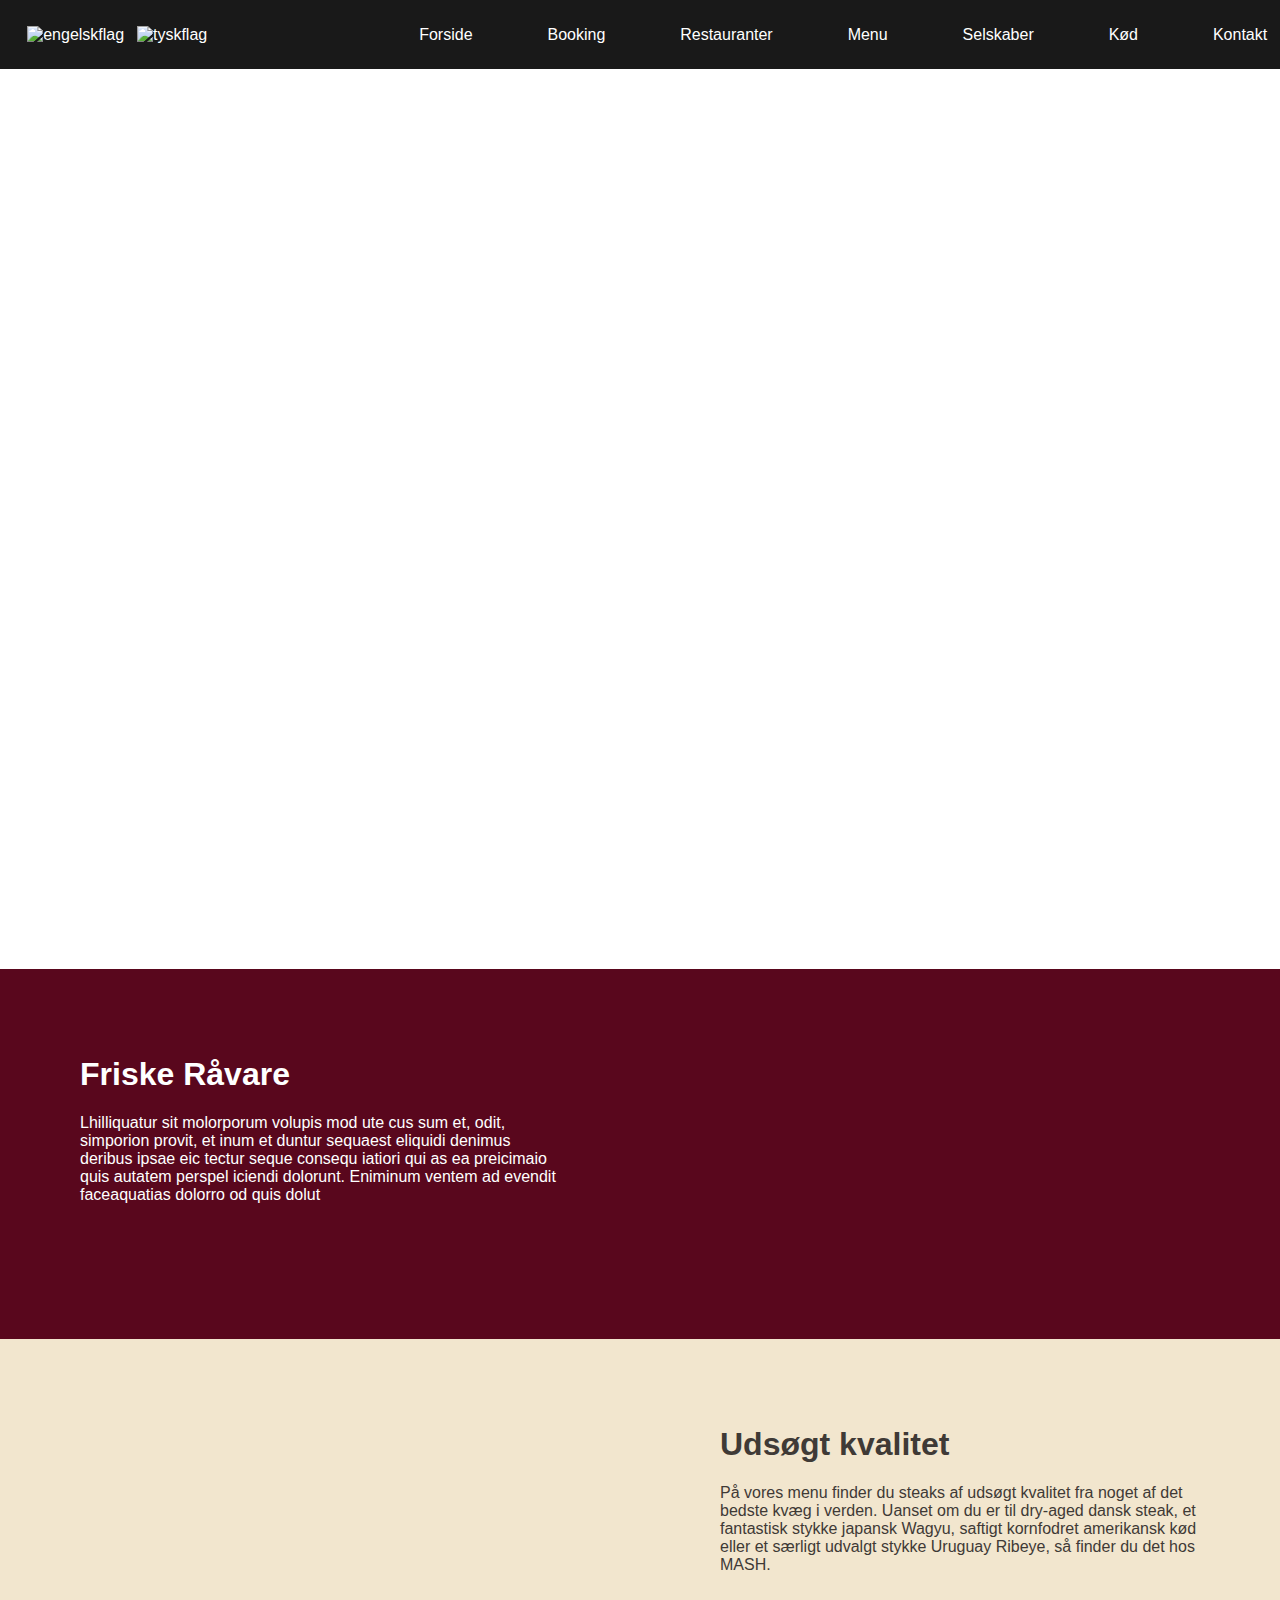
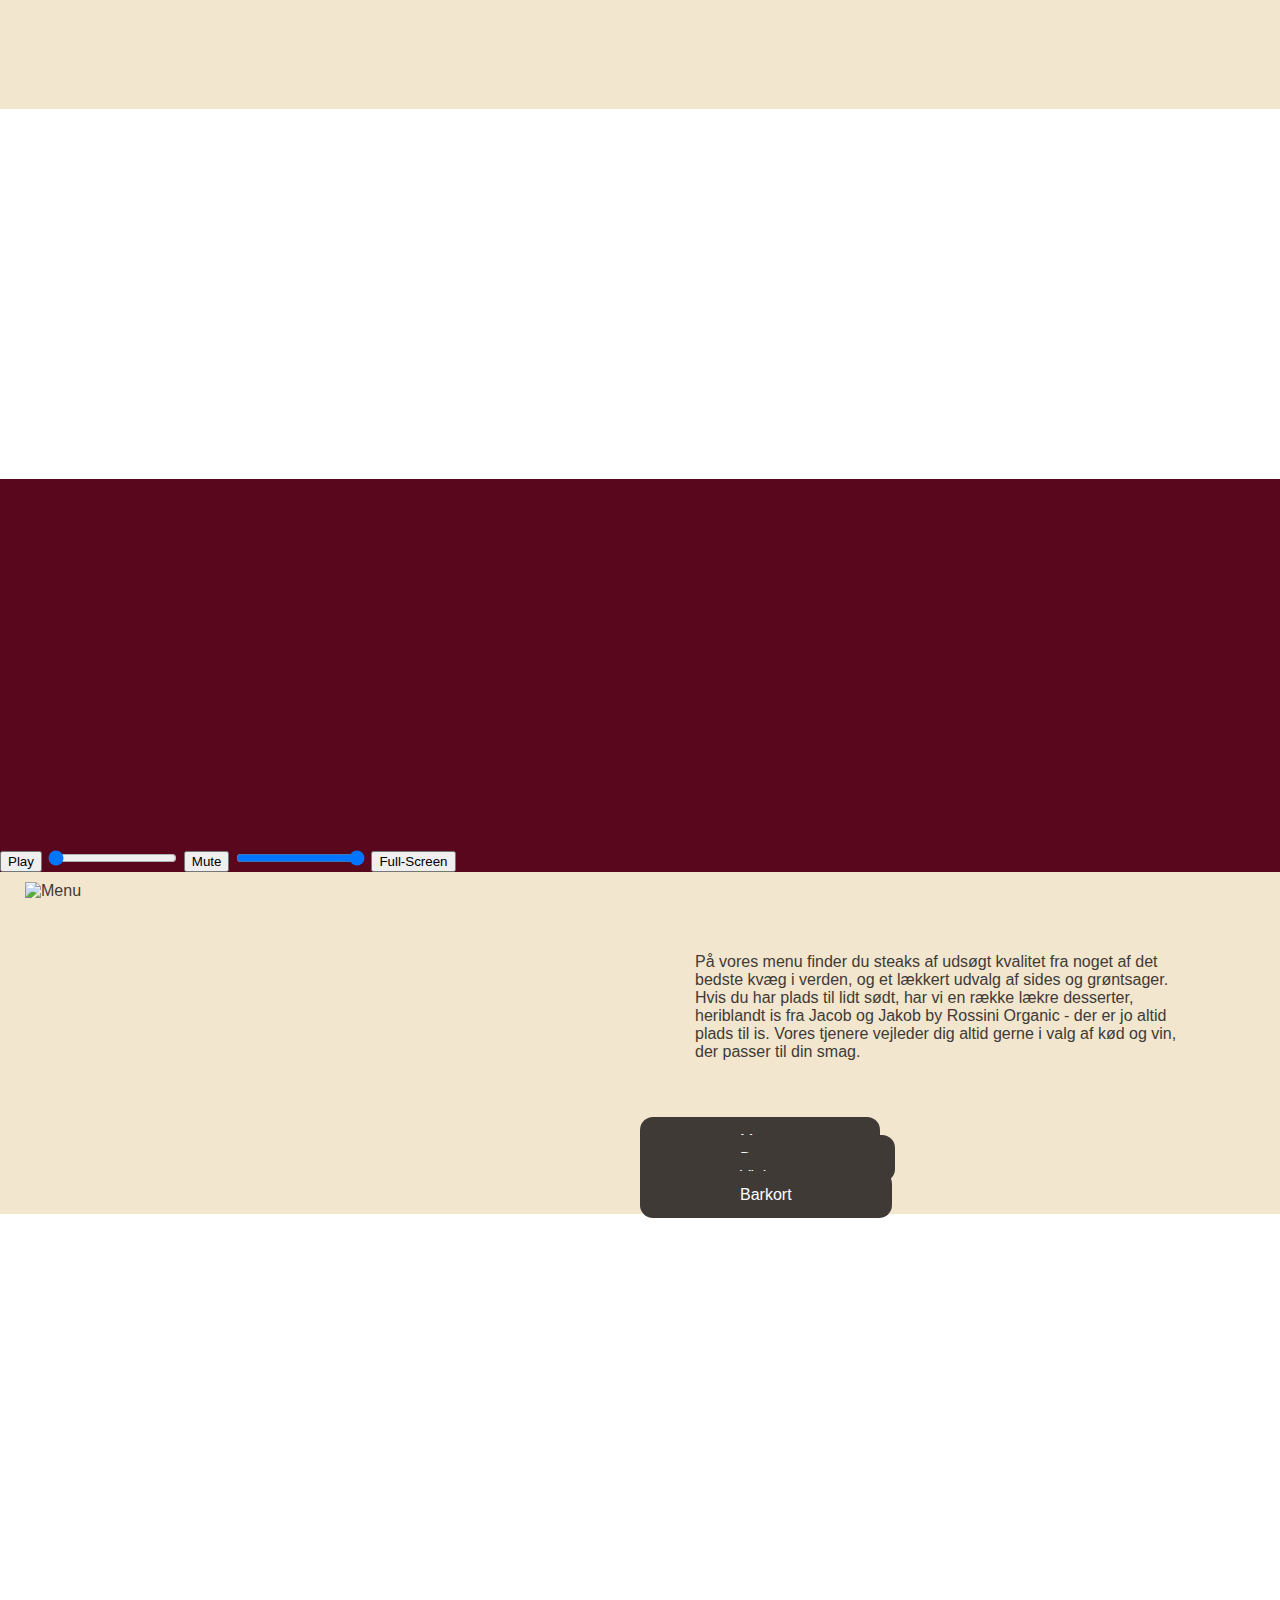
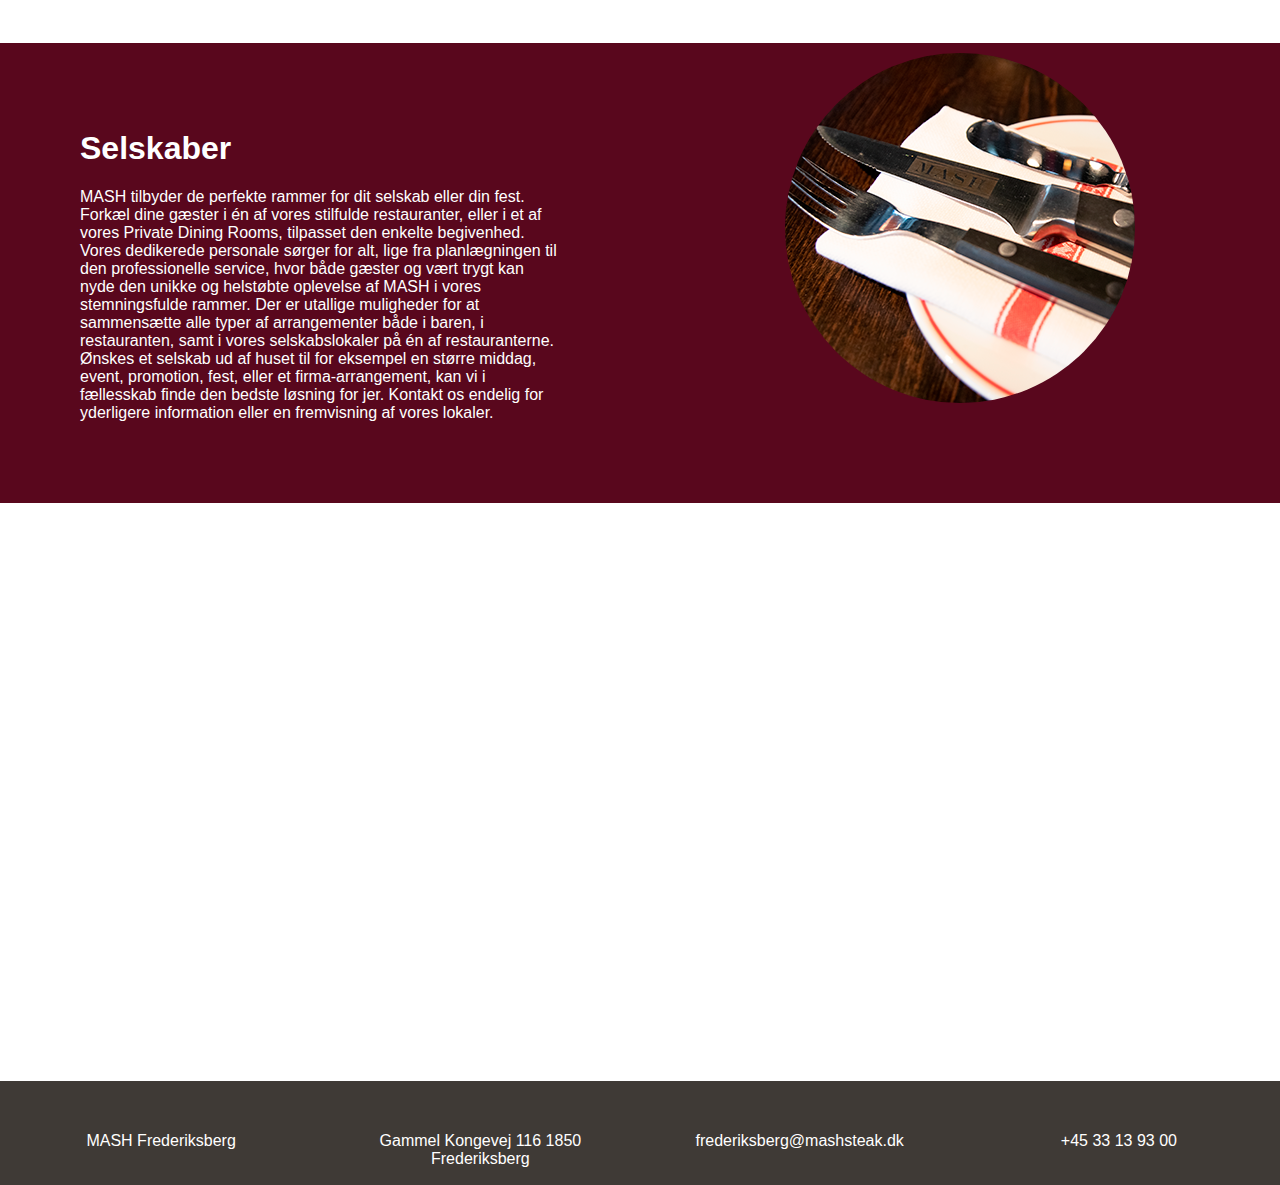
==== commit bddfc98c: "Indsættelse af tekst" ====
--- a/index.html
+++ b/index.html
@@ -44,8 +44,8 @@
         <ul id="menu">
             <li><a href="#">
                     <div id="flag">
-                        <div id="engelskpic"></div><img src="engelsk_flag.png" width="20vw" height="15vw" alt="engelskflag">
-                        <div id="tyskpic"></div><img src="tysk_flag.jpg" width="20vw" height="15vw" alt="tyskflag">
+                        <div id="engelskpic"></div><img src="billeder/engelsk_flag.png" width="20vw" height="15vw" alt="engelskflag">
+                        <div id="tyskpic"></div><img src="billeder/tysk_flag.jpg" width="20vw" height="15vw" alt="tyskflag">
                     </div>
                 </a></li>
             <li><a href="#">
@@ -75,7 +75,7 @@
     </div>
     <ul id="menu2">
         <div id="flag2">
-            <div id="engelskpic2"><a href="#"><img src="engelsk_flag.png" width="20vw" height="15vw" alt="engelskflag"></a></div>
+            <div id="engelskpic2"><a href="#"><img src="billeder/engelsk_flag.png" width="20vw" height="15vw" alt="engelskflag"></a></div>
             <div id="tyskpic2"><a href="#"><img src="tysk_flag.jpg" width="20vw" height="15vw" alt="tyskflag"></a></div>
         </div>
         <div id=knapper>
@@ -143,11 +143,11 @@
                 <div class="txt">
                     <h1>Udsøgt kvalitet</h1>
 
-                    <p>Lhilliquatur sit molorporum volupis mod ute cus sum et, odit, simporion provit, et inum et duntur
-                        sequaest eliquidi denimus deribus
-                        ipsae eic tectur seque consequ
-                        iatiori qui as ea preicimaio quis
-                        autatem perspel iciendi dolorunt.</p>
+                    <p>På vores menu finder du steaks af udsøgt kvalitet fra noget af
+                        det bedste kvæg i verden. Uanset om du er til dry-aged dansk
+                        steak, et fantastisk stykke japansk Wagyu, saftigt kornfodret
+                        amerikansk kød eller et særligt udvalgt stykke Uruguay Ribeye,
+                        så finder du det hos MASH.</p>
 
 
                 </div>
@@ -218,15 +218,23 @@
                 <div class="img">
                     <img src="billeder/Matte-4.jpg" alt="Menu">
                 </div>
-                <div class="txt">
-                    <p>Find vores udsøgte menuer her</p>
-                </div>
-
-
-            </div>
-            <div class="col2">
+
+
+
+            </div>
+            <div class="col">
 
                 <div class="menu_knapper">
+                    <div class="txt">
+                        <p>På vores menu finder du steaks af udsøgt kvalitet fra
+                            noget af det bedste kvæg i verden, og et lækkert udvalg
+                            af sides og grøntsager.
+                            Hvis du har plads til lidt sødt, har vi en række lækre
+                            desserter, heriblandt is fra Jacob og Jakob by Rossini
+                            Organic - der er jo altid plads til is.
+                            Vores tjenere vejleder dig altid gerne i valg af kød
+                            og vin, der passer til din smag.</p>
+                    </div>
                     <div class="tryk">
                         <a href="facebook.com">Menu</a></div>
 
@@ -259,11 +267,24 @@
             <div class="col">
                 <div class="txt">
 
-                    <p>Lhilliquatur sit molorporum volupis mod ute cus sum et, odit, simporion provit, et inum et duntur
-                        sequaest eliquidi denimus deribus
-                        ipsae eic tectur seque consequ
-                        iatiori qui as ea preicimaio quis
-                        autatem perspel iciendi dolorunt.</p>
+                    <p>MASH Frederiksberg befinder sig centralt på
+                        Gammel Kongevej 116 i en flot, historisk bygning.
+                        Nyd kød i verdensklasse og vin fra vores omfattende
+                        vinkælder i klassiske og karismatiske omgivelser.
+                        Vores hyggelige bar byder på alt det bedste i amerikansk Bourbon og lækre cocktails på højt niveau.
+                        Du vil opleve, at vi ikke går på kompromis med
+                        råvarerne, smagen, rammerne, detaljerne eller vores
+                        service. Så tag plads i de karakteristiske røde sofaer
+                        og lad dig forkæle..</p>
+                    <br>
+                    <br>
+                    <br>
+                    <br>
+                    <br>
+                    <br>
+                    <br>
+
+
 
                     <div class="book_knap"></div>
 
@@ -288,13 +309,22 @@
             <div class="col">
                 <div class="txt">
                     <h1>Selskaber</h1>
-                    <p>Lhilliquatur sit molorporum volupis mod ute cus sum et, odit, simporion provit, et inum et duntur
-                        sequaest eliquidi denimus deribus
-                        ipsae eic tectur seque consequ
-                        iatiori qui as ea preicimaio quis
-                        autatem perspel iciendi dolorunt.
-                        Eniminum ventem ad evendit faceaquatias dolorro od quis dolut
-                        etur, quam rehent elligni torepudae cumquia nit vendam quae. Et </p>
+                    <p>MASH tilbyder de perfekte rammer for dit selskab eller din fest.
+                        Forkæl dine gæster i én af vores stilfulde restauranter, eller i et af
+                        vores Private Dining Rooms, tilpasset den enkelte begivenhed.
+                        Vores dedikerede personale sørger for alt, lige fra planlægningen
+                        til den professionelle service, hvor både gæster og vært trygt kan
+                        nyde den unikke og helstøbte oplevelse af MASH i vores
+                        stemningsfulde rammer.
+                        Der er utallige muligheder for at sammensætte alle typer af
+                        arrangementer både i baren, i restauranten, samt i vores
+                        selskabslokaler på én af restauranterne.
+                        Ønskes et selskab ud af huset til for eksempel en større middag,
+                        event, promotion, fest,
+                        eller et firma-arrangement, kan vi i fællesskab finde den bedste
+                        løsning for jer.
+                        Kontakt os endelig for yderligere information eller en fremvisning
+                        af vores lokaler.</p>
                 </div>
             </div>
 
@@ -355,21 +385,29 @@
 
 
     <footer>
-        <div class="col">
-            <div class="txt">
-                <p>MASH Frederiksberg
-                    Gammel Kongevej 116
-                    1850 Frederiksberg </p>
-            </div>
-        </div>
-        <div class="col">
-            <div class="txt">
-                <p>frederiksberg@mashsteak.dk </p>
-            </div>
-        </div>
-        <div class="col">
-            <div class="txt">
-                <p>+45 33 13 93 00</p>
+        <div class="sectionwrapper">
+            <div class="col">
+                <div class="txt">
+                    <p>MASH Frederiksberg
+                    </p>
+                </div>
+            </div>
+            <div class="col">
+                <div class="txt">
+                    <p>
+                        Gammel Kongevej 116
+                        1850 Frederiksberg </p>
+                </div>
+            </div>
+            <div class="col">
+                <div class="txt">
+                    <p>frederiksberg@mashsteak.dk </p>
+                </div>
+            </div>
+            <div class="col">
+                <div class="txt">
+                    <p>+45 33 13 93 00</p>
+                </div>
             </div>
         </div>
     </footer>
@@ -377,6 +415,4 @@
 
     <script src="script.js"></script>
 
-</body>
-
-</html>
+</body></html>
--- a/style.css
+++ b/style.css
@@ -90,6 +90,25 @@
 
 }
 
+#groent .sectionwrapper {
+
+    display: flex;
+    flex-wrap: wrap;
+    flex-direction: row-reverse;
+
+
+}
+
+
+#groent .col {
+    flex-grow: 1;
+    flex-basis: 450px;
+    padding: 10px;
+    margin: 0 15px;
+
+
+}
+
 .circle1 {
     background-image: url(billeder/gulerodder.jpg);
     background-position: 100%;
@@ -121,6 +140,23 @@
 
 }
 
+#koed .sectionwrapper {
+
+    display: flex;
+    flex-wrap: wrap;
+
+
+}
+
+
+#koed .col {
+    flex-grow: 1;
+    flex-basis: 450px;
+    padding: 10px;
+    margin: 0 15px;
+
+
+}
 
 #fisk {
     background-image: url(billeder/fiskbaggrund.jpg);
@@ -141,6 +177,25 @@
     width: 350px;
     height: 350px;
     border-radius: 50%;
+
+}
+
+#fisk .sectionwrapper {
+
+    display: flex;
+    flex-wrap: wrap;
+    flex-direction: row-reverse;
+
+
+}
+
+
+#fisk .col {
+    flex-grow: 1;
+    flex-basis: 450px;
+    padding: 10px;
+    margin: 0 15px;
+
 
 }
 
@@ -204,7 +259,7 @@
 }
 
 
-#menukort .col2 {
+#menukort .col {
     display: flex;
     flex-wrap: nowrap;
     flex-grow: 2;
@@ -217,6 +272,24 @@
 #menukort .menu_knapper {
     flex-grow: 1;
     flex-basis: 100px;
+
+
+
+}
+
+
+#menukort .sectionwrapper {
+
+    display: flex;
+    flex-wrap: wrap;
+
+
+}
+
+
+#menukort .col {
+    flex-grow: 1;
+    flex-basis: 450px;
 
 
 
@@ -247,6 +320,37 @@
     justify-content: center;
 }
 
+#selvskab .sectionwrapper {
+
+    display: flex;
+    flex-wrap: wrap;
+    flex-direction: row-reverse;
+
+
+
+}
+
+
+#selvskab .col {
+    flex-grow: 1;
+    flex-basis: 450px;
+    padding: 10px;
+    margin: 0 15px;
+
+
+}
+
+.circle4 {
+    background-image: url(billeder/selskab.png);
+    background-position: 100%;
+    width: 350px;
+    height: 350px;
+    border-radius: 50%;
+
+}
+
+
+
 #book {
     background-image: url(billeder/booking.jpg);
     color: white;
@@ -256,6 +360,23 @@
 
 }
 
+#book .col {
+    flex-grow: 1;
+    flex-basis: 100px;
+
+
+
+}
+
+
+#book .sectionwrapper {
+
+    display: flex;
+    flex-wrap: wrap;
+
+
+}
+
 #info {
     background-image: url(billeder/fiskbaggrund.jpg);
     color: white;
@@ -263,21 +384,40 @@
 }
 
 
-.circle4 {
-    background-image: url(billeder/fisk.jpg);
-    background-position: 100%;
-    width: 350px;
-    height: 350px;
-    border-radius: 50%;
-
-}
-
 #info .col .txt {
     text-align: center;
 
 }
 
-
+#info .sectionwrapper {
+    display: flex;
+    flex-wrap: wrap;
+
+}
+
+#info .col {
+    flex-grow: 1;
+    display: flex;
+    flex-basis: 300px;
+    flex-direction: column;
+    justify-content: space-between;
+
+}
+
+footer .sectionwrapper {
+    display: flex;
+    flex-wrap: wrap;
+
+}
+
+footer .col {
+    flex-grow: 1;
+    display: flex;
+    flex-basis: 300px;
+    flex-direction: column;
+    justify-content: space-between;
+
+}
 
 /*KONTAKT SIDEN*/
 
@@ -292,8 +432,9 @@
 }
 
 
+
 .circle5 {
-    background-image: url(billeder/fisk.jpg);
+    background-image: url(billeder/frederiksberg.jpg);
     background-position: 100%;
     width: 350px;
     height: 350px;
@@ -316,6 +457,25 @@
 
 }
 
+#kontakt .sectionwrapper {
+
+    display: flex;
+    flex-wrap: wrap;
+    flex-direction: row-reverse;
+
+
+
+}
+
+
+#kontakt .col {
+    flex-grow: 1;
+    flex-basis: 450px;
+    padding: 10px;
+    margin: 0 15px;
+
+
+}
 
 
 
@@ -351,8 +511,8 @@
     padding: 15px;
     text-align: center;
     flex-grow: 1;
-    padding-left: 137px;
-    padding-right: 137px;
+    padding-left: 110px;
+    padding-right: 110px;
     border: 1px solid white;
 
 }
@@ -361,6 +521,25 @@
 
     color: white;
     background-color: rgba(0, 0, 0, 0.7);
+}
+
+#frederiksberg .sectionwrapper {
+
+    display: flex;
+    flex-wrap: wrap;
+    flex-direction: row-reverse;
+
+
+}
+
+
+#frederiksberg .col {
+    flex-grow: 1;
+    flex-basis: 450px;
+    padding: 10px;
+    margin: 0 15px;
+
+
 }
 
 #aarhus {
@@ -392,8 +571,8 @@
     padding: 15px;
     text-align: center;
     flex-grow: 1;
-    padding-left: 137px;
-    padding-right: 137px;
+    padding-left: 110px;
+    padding-right: 110px;
     border: 1px solid #3F3A36;
 
 }
@@ -402,6 +581,25 @@
 
     color: white;
     background-color: rgba(0, 0, 0, 0.7);
+}
+
+#aarhus .sectionwrapper {
+
+    display: flex;
+    flex-wrap: wrap;
+
+
+
+}
+
+
+#aarhus .col {
+    flex-grow: 1;
+    flex-basis: 450px;
+    padding: 10px;
+    margin: 0 15px;
+
+
 }
 
 #airport {
@@ -435,8 +633,8 @@
     padding: 15px;
     text-align: center;
     flex-grow: 1;
-    padding-left: 137px;
-    padding-right: 137px;
+    padding-left: 110px;
+    padding-right: 110px;
     border: 1px solid white;
 
 }
@@ -445,6 +643,25 @@
 
     color: white;
     background-color: rgba(0, 0, 0, 0.7);
+}
+
+#airport .sectionwrapper {
+
+    display: flex;
+    flex-wrap: wrap;
+    flex-direction: row-reverse;
+
+
+}
+
+
+#airport .col {
+    flex-grow: 1;
+    flex-basis: 450px;
+    padding: 10px;
+    margin: 0 15px;
+
+
 }
 
 #bredgade {
@@ -475,8 +692,8 @@
     padding: 15px;
     text-align: center;
     flex-grow: 1;
-    padding-left: 137px;
-    padding-right: 137px;
+    padding-left: 110px;
+    padding-right: 110px;
     border: 1px solid white;
 
 }
@@ -485,6 +702,25 @@
 
     color: white;
     background-color: rgba(0, 0, 0, 0.7);
+}
+
+#bredgade .sectionwrapper {
+
+    display: flex;
+    flex-wrap: wrap;
+
+
+
+}
+
+
+#bredgade .col {
+    flex-grow: 1;
+    flex-basis: 450px;
+    padding: 10px;
+    margin: 0 15px;
+
+
 }
 
 #dusseldorf {
@@ -516,8 +752,8 @@
     padding: 15px;
     text-align: center;
     flex-grow: 1;
-    padding-left: 137px;
-    padding-right: 137px;
+    padding-left: 110px;
+    padding-right: 110px;
     border: 1px solid #3F3A36;
 
 }
@@ -526,6 +762,25 @@
 
     color: white;
     background-color: rgba(0, 0, 0, 0.7);
+}
+
+#dusseldorf .sectionwrapper {
+
+    display: flex;
+    flex-wrap: wrap;
+    flex-direction: row-reverse;
+
+
+}
+
+
+#dusseldorf .col {
+    flex-grow: 1;
+    flex-basis: 450px;
+    padding: 10px;
+    margin: 0 15px;
+
+
 }
 
 #hamburg {
@@ -559,8 +814,8 @@
     padding: 15px;
     text-align: center;
     flex-grow: 1;
-    padding-left: 137px;
-    padding-right: 137px;
+    padding-left: 110px;
+    padding-right: 110px;
     border: 1px solid white;
 
 }
@@ -571,6 +826,24 @@
     background-color: rgba(0, 0, 0, 0.7);
 }
 
+#hamburg .sectionwrapper {
+
+    display: flex;
+    flex-wrap: wrap;
+
+
+
+}
+
+
+#hamburg .col {
+    flex-grow: 1;
+    flex-basis: 450px;
+    padding: 10px;
+    margin: 0 15px;
+
+
+}
 
 #london {
     background-color: #59071D;
@@ -602,8 +875,8 @@
     padding: 15px;
     text-align: center;
     flex-grow: 1;
-    padding-left: 137px;
-    padding-right: 137px;
+    padding-left: 110px;
+    padding-right: 110px;
     border: 1px solid white;
 
 }
@@ -613,6 +886,26 @@
     color: white;
     background-color: rgba(0, 0, 0, 0.7);
 }
+
+#london .sectionwrapper {
+
+    display: flex;
+    flex-wrap: wrap;
+    flex-direction: row-reverse;
+
+
+}
+
+
+#london .col {
+    flex-grow: 1;
+    flex-basis: 450px;
+    padding: 10px;
+    margin: 0 15px;
+
+
+}
+
 
 #odense {
     background-color: #F2E6CE;
@@ -643,8 +936,8 @@
     padding: 15px;
     text-align: center;
     flex-grow: 1;
-    padding-left: 137px;
-    padding-right: 137px;
+    padding-left: 110px;
+    padding-right: 110px;
     border: 1px solid #3F3A36;
 
 }
@@ -653,6 +946,25 @@
 
     color: white;
     background-color: rgba(0, 0, 0, 0.7);
+}
+
+#odense .sectionwrapper {
+
+    display: flex;
+    flex-wrap: wrap;
+
+
+
+}
+
+
+#odense .col {
+    flex-grow: 1;
+    flex-basis: 450px;
+    padding: 10px;
+    margin: 0 15px;
+
+
 }
 
 #penthouse {
@@ -686,8 +998,8 @@
     padding: 15px;
     text-align: center;
     flex-grow: 1;
-    padding-left: 137px;
-    padding-right: 137px;
+    padding-left: 110px;
+    padding-right: 110px;
     border: 1px solid white;
 
 }
@@ -698,6 +1010,26 @@
     color: white;
     background-color: rgba(0, 0, 0, 0.7);
 }
+
+#penthouse .sectionwrapper {
+
+    display: flex;
+    flex-wrap: wrap;
+    flex-direction: row-reverse;
+
+
+}
+
+
+#penthouse .col {
+    flex-grow: 1;
+    flex-basis: 450px;
+    padding: 10px;
+    margin: 0 15px;
+
+
+}
+
 
 
 #rungsted {
@@ -728,8 +1060,8 @@
     padding: 15px;
     text-align: center;
     flex-grow: 1;
-    padding-left: 137px;
-    padding-right: 137px;
+    padding-left: 110px;
+    padding-right: 110px;
     border: 1px solid white;
 
 }
@@ -738,6 +1070,26 @@
 
     color: white;
     background-color: rgba(0, 0, 0, 0.7);
+}
+
+
+#rungsted .sectionwrapper {
+
+    display: flex;
+    flex-wrap: wrap;
+
+
+
+}
+
+
+#rungsted .col {
+    flex-grow: 1;
+    flex-basis: 450px;
+    padding: 10px;
+    margin: 0 15px;
+
+
 }
 
 #skov {
@@ -772,8 +1124,8 @@
     padding: 15px;
     text-align: center;
     flex-grow: 1;
-    padding-left: 137px;
-    padding-right: 137px;
+    padding-left: 110px;
+    padding-right: 110px;
     border: 1px solid #3F3A36;
 
 }
@@ -783,6 +1135,25 @@
 
     color: white;
     background-color: rgba(0, 0, 0, 0.7);
+}
+
+#skov .sectionwrapper {
+
+    display: flex;
+    flex-wrap: wrap;
+    flex-direction: row-reverse;
+
+
+}
+
+
+#skov .col {
+    flex-grow: 1;
+    flex-basis: 450px;
+    padding: 10px;
+    margin: 0 15px;
+
+
 }
 
 
--- a/style.css
+++ b/style.css
@@ -90,6 +90,25 @@
 
 }
 
+#groent .sectionwrapper {
+
+    display: flex;
+    flex-wrap: wrap;
+    flex-direction: row-reverse;
+
+
+}
+
+
+#groent .col {
+    flex-grow: 1;
+    flex-basis: 450px;
+    padding: 10px;
+    margin: 0 15px;
+
+
+}
+
 .circle1 {
     background-image: url(billeder/gulerodder.jpg);
     background-position: 100%;
@@ -121,6 +140,23 @@
 
 }
 
+#koed .sectionwrapper {
+
+    display: flex;
+    flex-wrap: wrap;
+
+
+}
+
+
+#koed .col {
+    flex-grow: 1;
+    flex-basis: 450px;
+    padding: 10px;
+    margin: 0 15px;
+
+
+}
 
 #fisk {
     background-image: url(billeder/fiskbaggrund.jpg);
@@ -141,6 +177,25 @@
     width: 350px;
     height: 350px;
     border-radius: 50%;
+
+}
+
+#fisk .sectionwrapper {
+
+    display: flex;
+    flex-wrap: wrap;
+    flex-direction: row-reverse;
+
+
+}
+
+
+#fisk .col {
+    flex-grow: 1;
+    flex-basis: 450px;
+    padding: 10px;
+    margin: 0 15px;
+
 
 }
 
@@ -204,7 +259,7 @@
 }
 
 
-#menukort .col2 {
+#menukort .col {
     display: flex;
     flex-wrap: nowrap;
     flex-grow: 2;
@@ -217,6 +272,24 @@
 #menukort .menu_knapper {
     flex-grow: 1;
     flex-basis: 100px;
+
+
+
+}
+
+
+#menukort .sectionwrapper {
+
+    display: flex;
+    flex-wrap: wrap;
+
+
+}
+
+
+#menukort .col {
+    flex-grow: 1;
+    flex-basis: 450px;
 
 
 
@@ -247,6 +320,37 @@
     justify-content: center;
 }
 
+#selvskab .sectionwrapper {
+
+    display: flex;
+    flex-wrap: wrap;
+    flex-direction: row-reverse;
+
+
+
+}
+
+
+#selvskab .col {
+    flex-grow: 1;
+    flex-basis: 450px;
+    padding: 10px;
+    margin: 0 15px;
+
+
+}
+
+.circle4 {
+    background-image: url(billeder/selskab.png);
+    background-position: 100%;
+    width: 350px;
+    height: 350px;
+    border-radius: 50%;
+
+}
+
+
+
 #book {
     background-image: url(billeder/booking.jpg);
     color: white;
@@ -256,6 +360,23 @@
 
 }
 
+#book .col {
+    flex-grow: 1;
+    flex-basis: 100px;
+
+
+
+}
+
+
+#book .sectionwrapper {
+
+    display: flex;
+    flex-wrap: wrap;
+
+
+}
+
 #info {
     background-image: url(billeder/fiskbaggrund.jpg);
     color: white;
@@ -263,21 +384,40 @@
 }
 
 
-.circle4 {
-    background-image: url(billeder/fisk.jpg);
-    background-position: 100%;
-    width: 350px;
-    height: 350px;
-    border-radius: 50%;
-
-}
-
 #info .col .txt {
     text-align: center;
 
 }
 
-
+#info .sectionwrapper {
+    display: flex;
+    flex-wrap: wrap;
+
+}
+
+#info .col {
+    flex-grow: 1;
+    display: flex;
+    flex-basis: 300px;
+    flex-direction: column;
+    justify-content: space-between;
+
+}
+
+footer .sectionwrapper {
+    display: flex;
+    flex-wrap: wrap;
+
+}
+
+footer .col {
+    flex-grow: 1;
+    display: flex;
+    flex-basis: 300px;
+    flex-direction: column;
+    justify-content: space-between;
+
+}
 
 /*KONTAKT SIDEN*/
 
@@ -292,8 +432,9 @@
 }
 
 
+
 .circle5 {
-    background-image: url(billeder/fisk.jpg);
+    background-image: url(billeder/frederiksberg.jpg);
     background-position: 100%;
     width: 350px;
     height: 350px;
@@ -316,6 +457,25 @@
 
 }
 
+#kontakt .sectionwrapper {
+
+    display: flex;
+    flex-wrap: wrap;
+    flex-direction: row-reverse;
+
+
+
+}
+
+
+#kontakt .col {
+    flex-grow: 1;
+    flex-basis: 450px;
+    padding: 10px;
+    margin: 0 15px;
+
+
+}
 
 
 
@@ -351,8 +511,8 @@
     padding: 15px;
     text-align: center;
     flex-grow: 1;
-    padding-left: 137px;
-    padding-right: 137px;
+    padding-left: 110px;
+    padding-right: 110px;
     border: 1px solid white;
 
 }
@@ -361,6 +521,25 @@
 
     color: white;
     background-color: rgba(0, 0, 0, 0.7);
+}
+
+#frederiksberg .sectionwrapper {
+
+    display: flex;
+    flex-wrap: wrap;
+    flex-direction: row-reverse;
+
+
+}
+
+
+#frederiksberg .col {
+    flex-grow: 1;
+    flex-basis: 450px;
+    padding: 10px;
+    margin: 0 15px;
+
+
 }
 
 #aarhus {
@@ -392,8 +571,8 @@
     padding: 15px;
     text-align: center;
     flex-grow: 1;
-    padding-left: 137px;
-    padding-right: 137px;
+    padding-left: 110px;
+    padding-right: 110px;
     border: 1px solid #3F3A36;
 
 }
@@ -402,6 +581,25 @@
 
     color: white;
     background-color: rgba(0, 0, 0, 0.7);
+}
+
+#aarhus .sectionwrapper {
+
+    display: flex;
+    flex-wrap: wrap;
+
+
+
+}
+
+
+#aarhus .col {
+    flex-grow: 1;
+    flex-basis: 450px;
+    padding: 10px;
+    margin: 0 15px;
+
+
 }
 
 #airport {
@@ -435,8 +633,8 @@
     padding: 15px;
     text-align: center;
     flex-grow: 1;
-    padding-left: 137px;
-    padding-right: 137px;
+    padding-left: 110px;
+    padding-right: 110px;
     border: 1px solid white;
 
 }
@@ -445,6 +643,25 @@
 
     color: white;
     background-color: rgba(0, 0, 0, 0.7);
+}
+
+#airport .sectionwrapper {
+
+    display: flex;
+    flex-wrap: wrap;
+    flex-direction: row-reverse;
+
+
+}
+
+
+#airport .col {
+    flex-grow: 1;
+    flex-basis: 450px;
+    padding: 10px;
+    margin: 0 15px;
+
+
 }
 
 #bredgade {
@@ -475,8 +692,8 @@
     padding: 15px;
     text-align: center;
     flex-grow: 1;
-    padding-left: 137px;
-    padding-right: 137px;
+    padding-left: 110px;
+    padding-right: 110px;
     border: 1px solid white;
 
 }
@@ -485,6 +702,25 @@
 
     color: white;
     background-color: rgba(0, 0, 0, 0.7);
+}
+
+#bredgade .sectionwrapper {
+
+    display: flex;
+    flex-wrap: wrap;
+
+
+
+}
+
+
+#bredgade .col {
+    flex-grow: 1;
+    flex-basis: 450px;
+    padding: 10px;
+    margin: 0 15px;
+
+
 }
 
 #dusseldorf {
@@ -516,8 +752,8 @@
     padding: 15px;
     text-align: center;
     flex-grow: 1;
-    padding-left: 137px;
-    padding-right: 137px;
+    padding-left: 110px;
+    padding-right: 110px;
     border: 1px solid #3F3A36;
 
 }
@@ -526,6 +762,25 @@
 
     color: white;
     background-color: rgba(0, 0, 0, 0.7);
+}
+
+#dusseldorf .sectionwrapper {
+
+    display: flex;
+    flex-wrap: wrap;
+    flex-direction: row-reverse;
+
+
+}
+
+
+#dusseldorf .col {
+    flex-grow: 1;
+    flex-basis: 450px;
+    padding: 10px;
+    margin: 0 15px;
+
+
 }
 
 #hamburg {
@@ -559,8 +814,8 @@
     padding: 15px;
     text-align: center;
     flex-grow: 1;
-    padding-left: 137px;
-    padding-right: 137px;
+    padding-left: 110px;
+    padding-right: 110px;
     border: 1px solid white;
 
 }
@@ -571,6 +826,24 @@
     background-color: rgba(0, 0, 0, 0.7);
 }
 
+#hamburg .sectionwrapper {
+
+    display: flex;
+    flex-wrap: wrap;
+
+
+
+}
+
+
+#hamburg .col {
+    flex-grow: 1;
+    flex-basis: 450px;
+    padding: 10px;
+    margin: 0 15px;
+
+
+}
 
 #london {
     background-color: #59071D;
@@ -602,8 +875,8 @@
     padding: 15px;
     text-align: center;
     flex-grow: 1;
-    padding-left: 137px;
-    padding-right: 137px;
+    padding-left: 110px;
+    padding-right: 110px;
     border: 1px solid white;
 
 }
@@ -613,6 +886,26 @@
     color: white;
     background-color: rgba(0, 0, 0, 0.7);
 }
+
+#london .sectionwrapper {
+
+    display: flex;
+    flex-wrap: wrap;
+    flex-direction: row-reverse;
+
+
+}
+
+
+#london .col {
+    flex-grow: 1;
+    flex-basis: 450px;
+    padding: 10px;
+    margin: 0 15px;
+
+
+}
+
 
 #odense {
     background-color: #F2E6CE;
@@ -643,8 +936,8 @@
     padding: 15px;
     text-align: center;
     flex-grow: 1;
-    padding-left: 137px;
-    padding-right: 137px;
+    padding-left: 110px;
+    padding-right: 110px;
     border: 1px solid #3F3A36;
 
 }
@@ -653,6 +946,25 @@
 
     color: white;
     background-color: rgba(0, 0, 0, 0.7);
+}
+
+#odense .sectionwrapper {
+
+    display: flex;
+    flex-wrap: wrap;
+
+
+
+}
+
+
+#odense .col {
+    flex-grow: 1;
+    flex-basis: 450px;
+    padding: 10px;
+    margin: 0 15px;
+
+
 }
 
 #penthouse {
@@ -686,8 +998,8 @@
     padding: 15px;
     text-align: center;
     flex-grow: 1;
-    padding-left: 137px;
-    padding-right: 137px;
+    padding-left: 110px;
+    padding-right: 110px;
     border: 1px solid white;
 
 }
@@ -698,6 +1010,26 @@
     color: white;
     background-color: rgba(0, 0, 0, 0.7);
 }
+
+#penthouse .sectionwrapper {
+
+    display: flex;
+    flex-wrap: wrap;
+    flex-direction: row-reverse;
+
+
+}
+
+
+#penthouse .col {
+    flex-grow: 1;
+    flex-basis: 450px;
+    padding: 10px;
+    margin: 0 15px;
+
+
+}
+
 
 
 #rungsted {
@@ -728,8 +1060,8 @@
     padding: 15px;
     text-align: center;
     flex-grow: 1;
-    padding-left: 137px;
-    padding-right: 137px;
+    padding-left: 110px;
+    padding-right: 110px;
     border: 1px solid white;
 
 }
@@ -738,6 +1070,26 @@
 
     color: white;
     background-color: rgba(0, 0, 0, 0.7);
+}
+
+
+#rungsted .sectionwrapper {
+
+    display: flex;
+    flex-wrap: wrap;
+
+
+
+}
+
+
+#rungsted .col {
+    flex-grow: 1;
+    flex-basis: 450px;
+    padding: 10px;
+    margin: 0 15px;
+
+
 }
 
 #skov {
@@ -772,8 +1124,8 @@
     padding: 15px;
     text-align: center;
     flex-grow: 1;
-    padding-left: 137px;
-    padding-right: 137px;
+    padding-left: 110px;
+    padding-right: 110px;
     border: 1px solid #3F3A36;
 
 }
@@ -783,6 +1135,25 @@
 
     color: white;
     background-color: rgba(0, 0, 0, 0.7);
+}
+
+#skov .sectionwrapper {
+
+    display: flex;
+    flex-wrap: wrap;
+    flex-direction: row-reverse;
+
+
+}
+
+
+#skov .col {
+    flex-grow: 1;
+    flex-basis: 450px;
+    padding: 10px;
+    margin: 0 15px;
+
+
 }
 
 
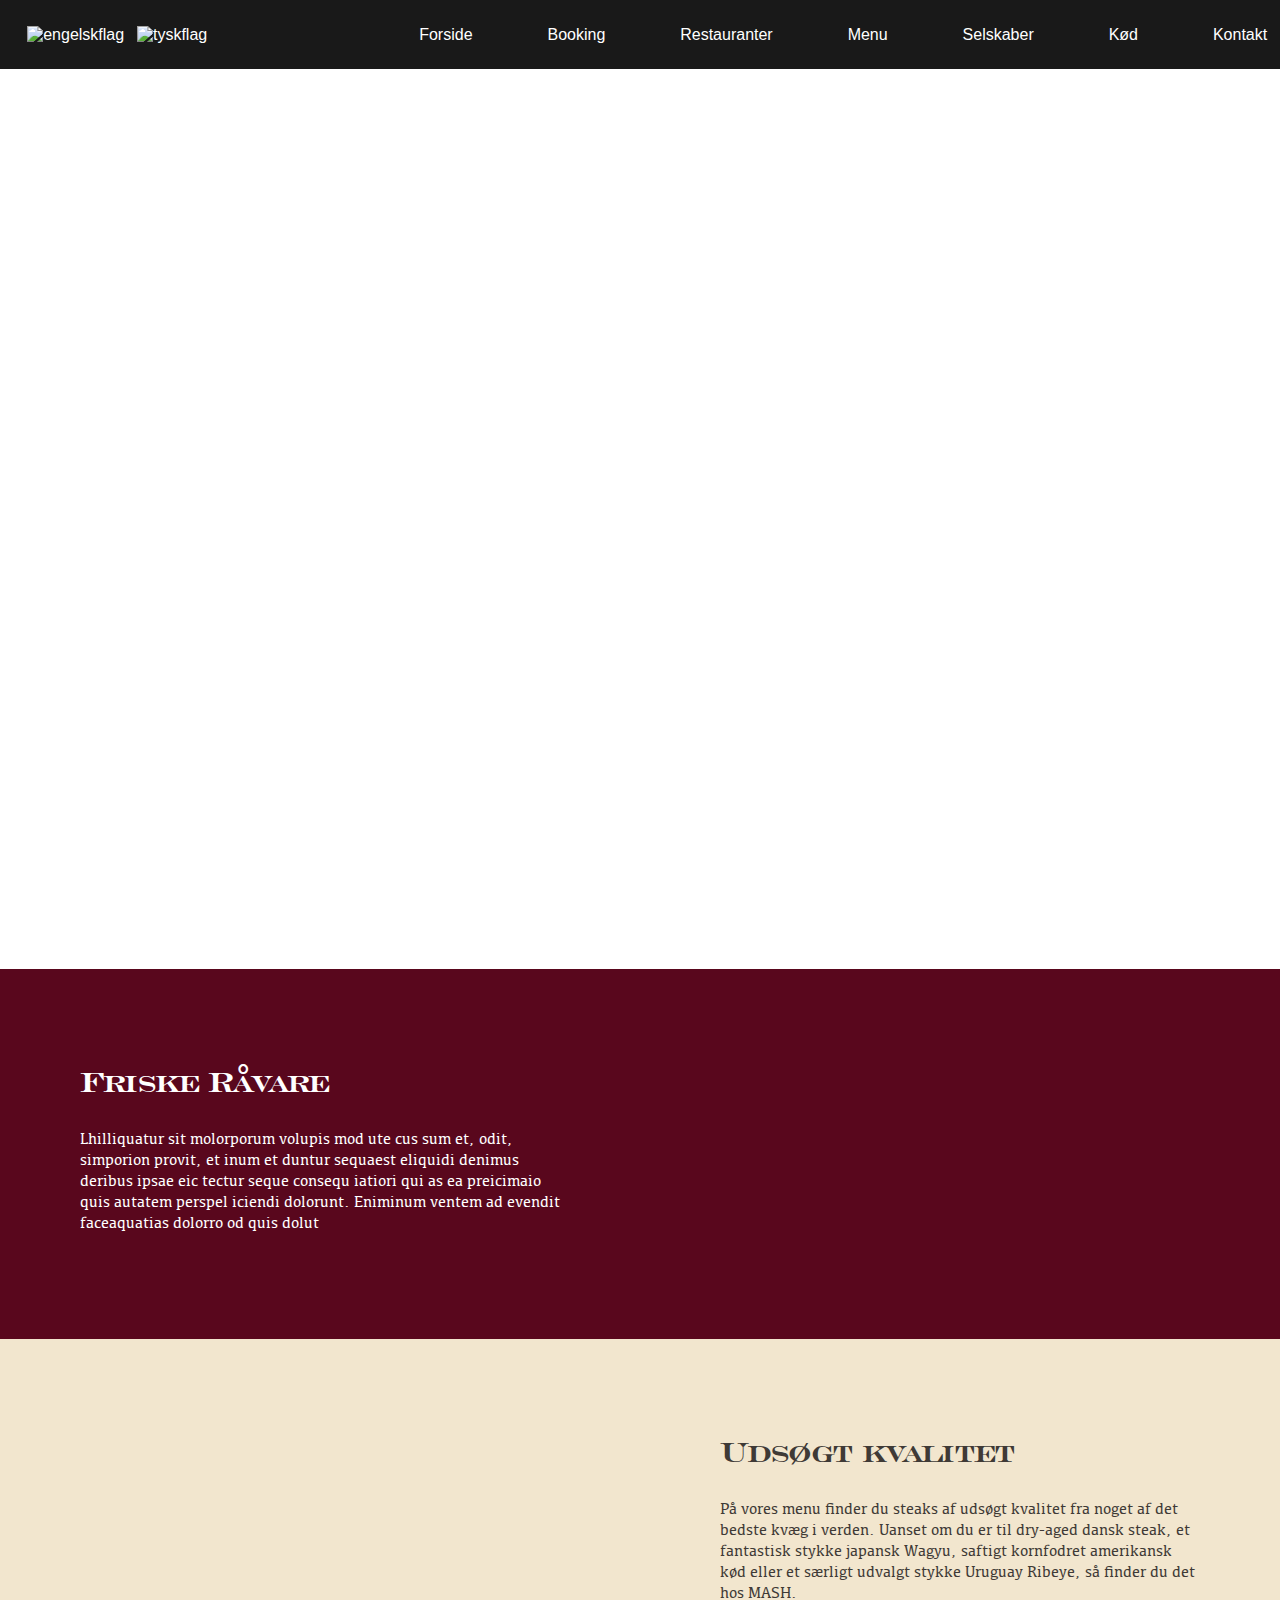
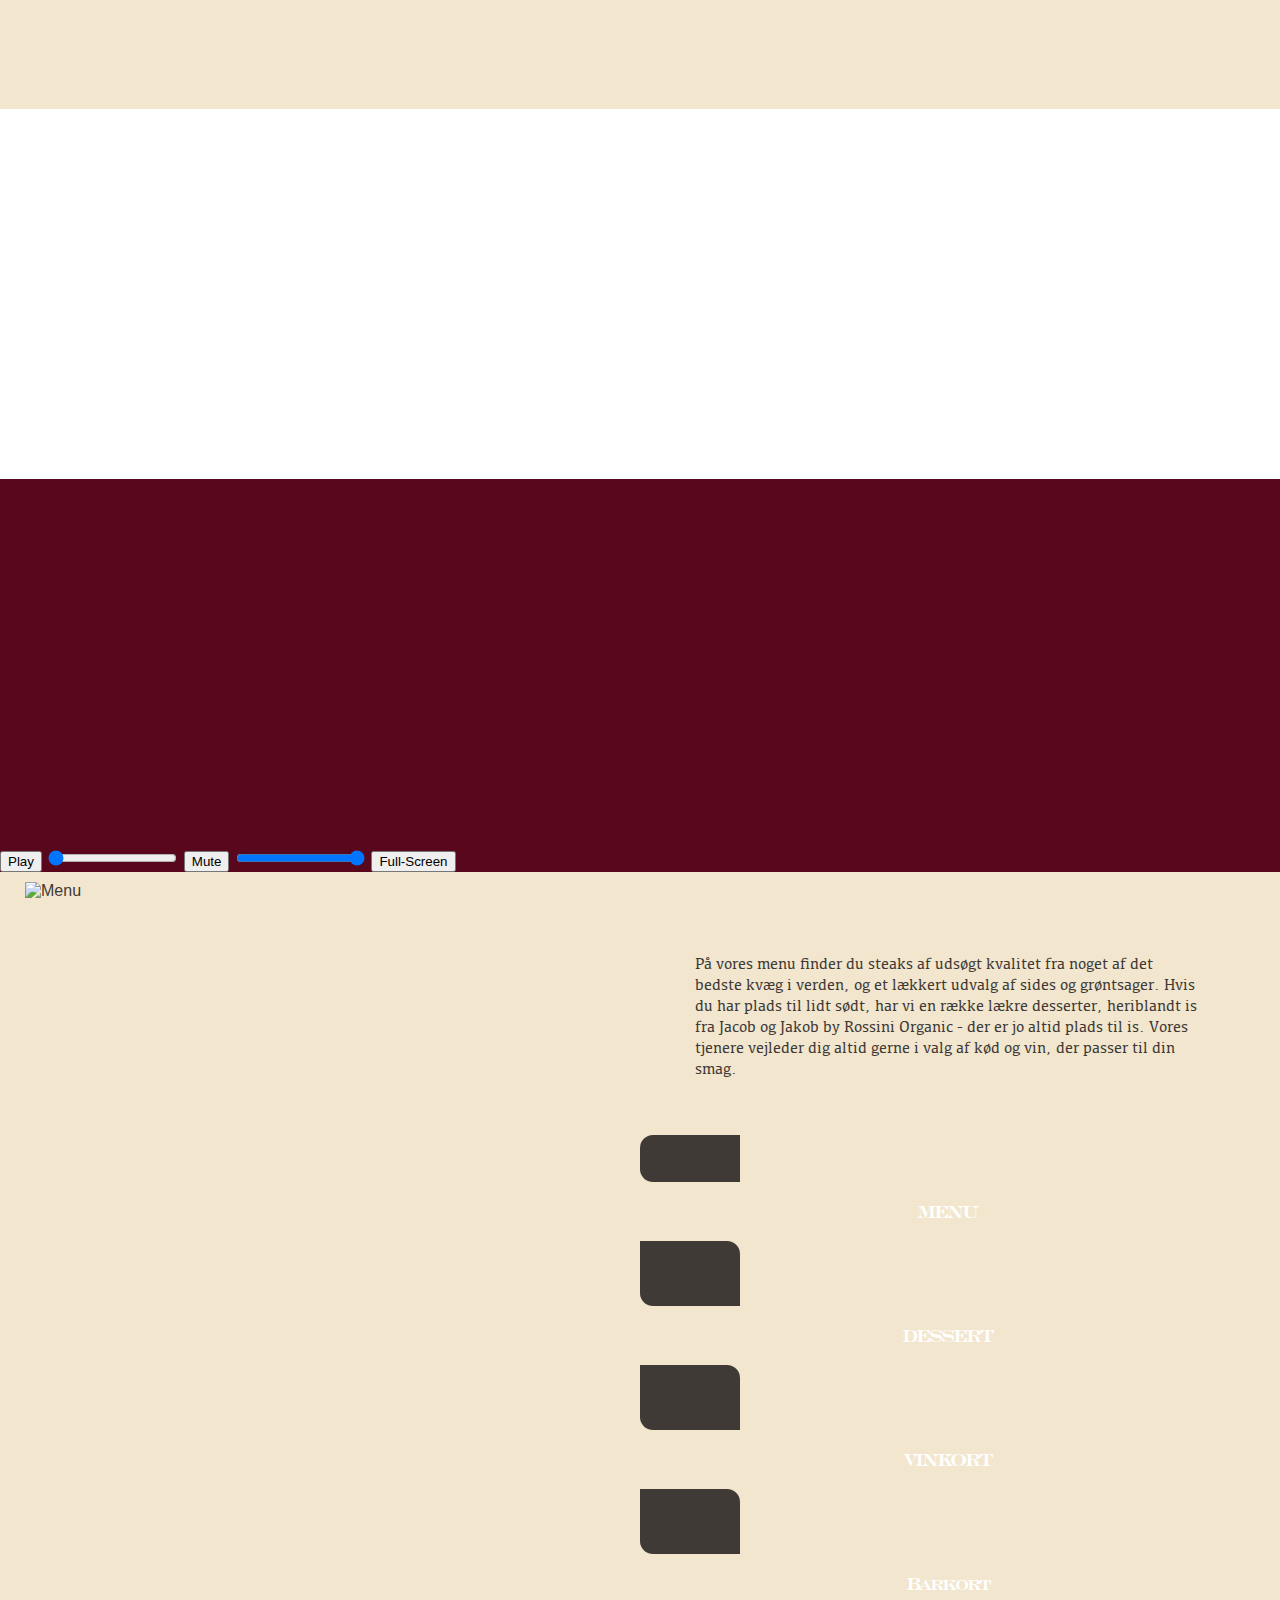
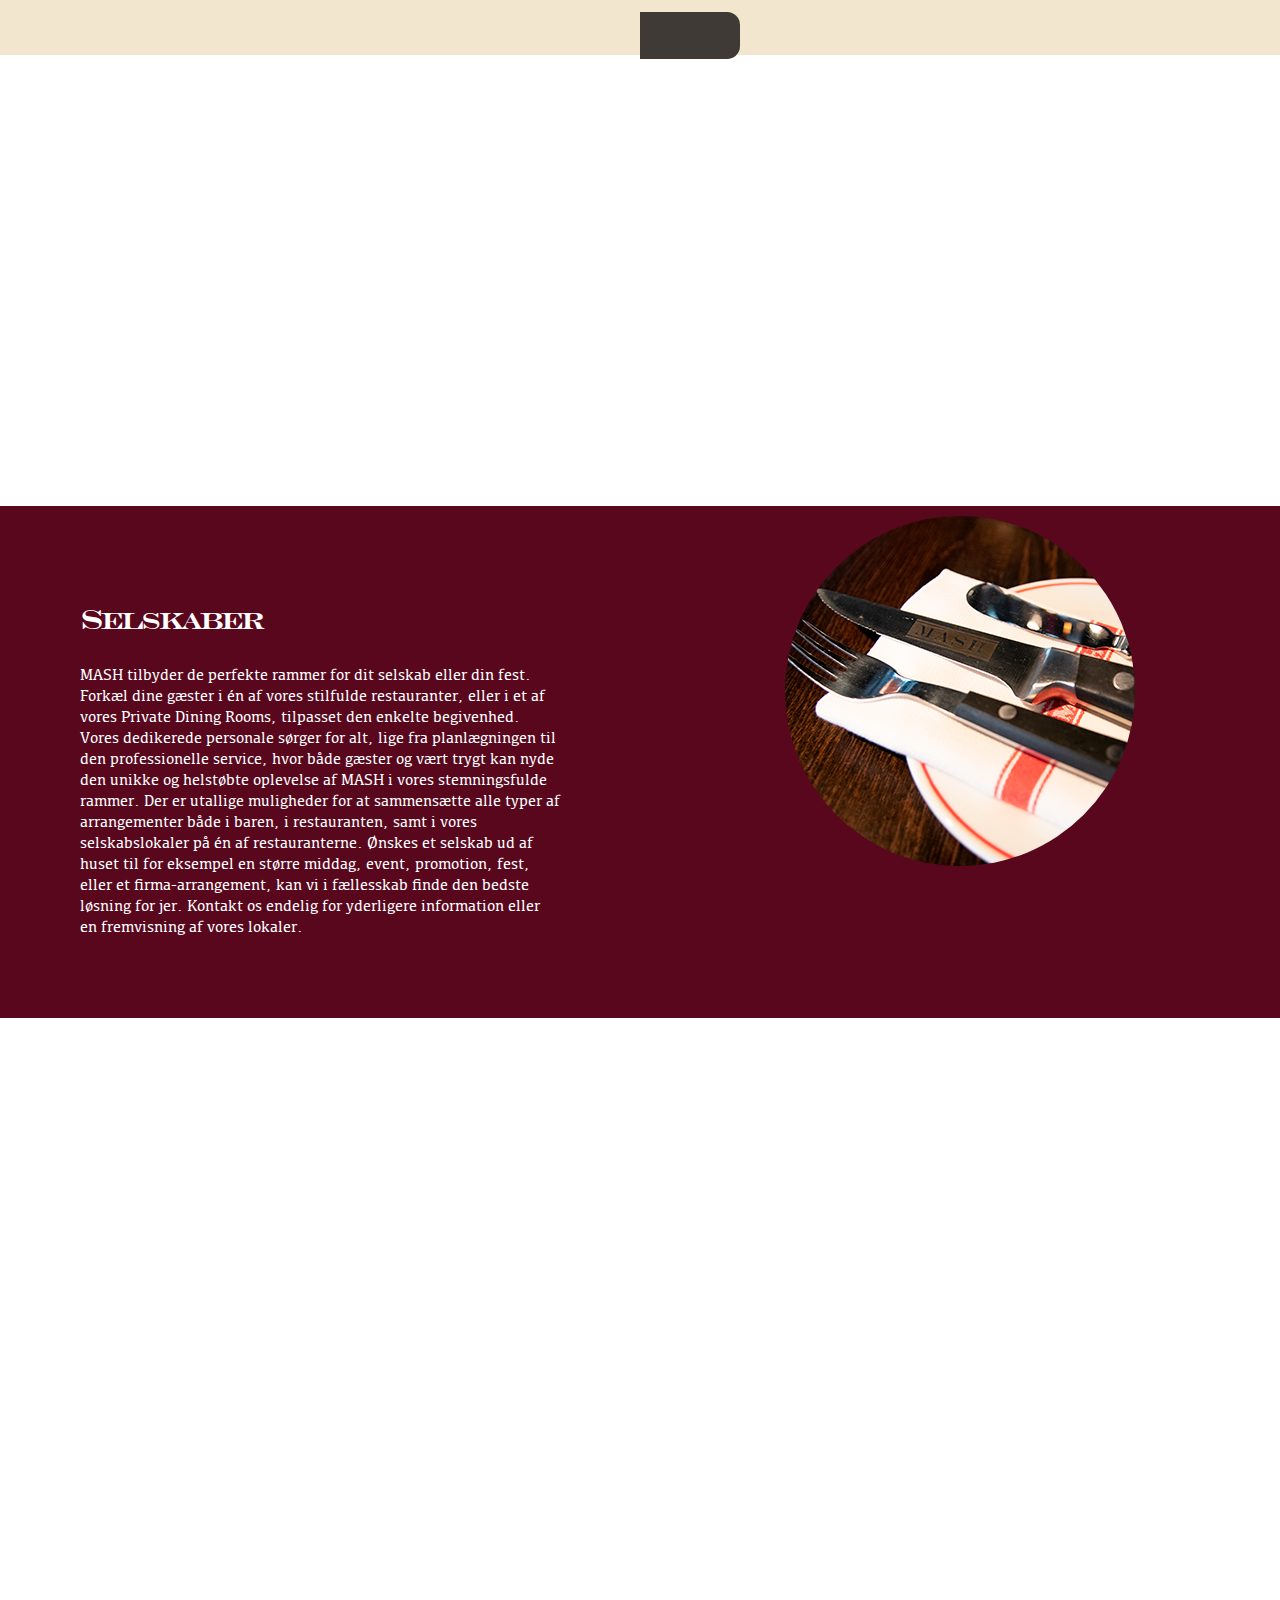
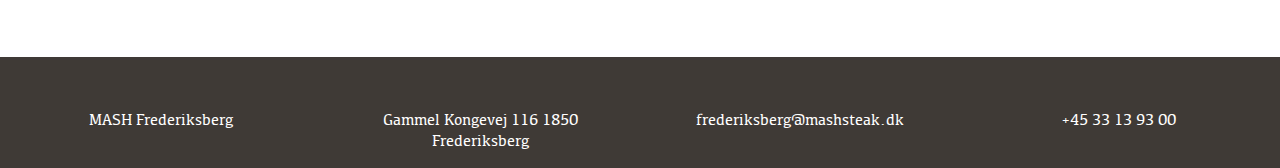
==== commit 7b16d671: "FONTE" ====
--- a/index.html
+++ b/index.html
@@ -236,16 +236,24 @@
                             og vin, der passer til din smag.</p>
                     </div>
                     <div class="tryk">
-                        <a href="facebook.com">Menu</a></div>
-
-
-                    <div class="tryk"><a href="facebook.com">Dessert</a></div>
-
-
-                    <div class="tryk"> <a href="facebook.com">Vinkort</a></div>
-
-
-                    <div class="tryk"> <a href="facebook.com">Barkort</a>
+                        <a href="facebook.com">
+                            <h4>MENU</h4>
+                        </a></div>
+
+
+                    <div class="tryk"><a href="facebook.com">
+                            <h4>DESSERT</h4>
+                        </a></div>
+
+
+                    <div class="tryk"> <a href="facebook.com">
+                            <h4>VINKORT</h4>
+                        </a></div>
+
+
+                    <div class="tryk"> <a href="facebook.com">
+                            <h4>Barkort</h4>
+                        </a>
 
 
                     </div>
--- a/style.css
+++ b/style.css
@@ -25,6 +25,16 @@
 
 }
 
+@font-face {
+    font-family: 'engravers';
+    src: url('font/EngraversRomanBT-Bold.woff2') format('woff2'), url('font/EngraversRomanBT-Bold.woff') format('woff');
+}
+
+@font-face {
+    font-family: 'kefa';
+    src: url('font/kefa-regular-webfont.woff2') format('woff2'), url('font/kefa-regular-webfont.woff') format('woff');
+}
+
 .col {
     padding-top: 35.3px;
 }
@@ -43,7 +53,25 @@
     width: 100%;
 }
 
-
+p {
+
+    font-family: kefa;
+    font-size: 1rem;
+}
+
+h1 {
+
+    font-family: 'engravers';
+    font-size: 2.5rem;
+    letter-spacing: -2px;
+}
+
+h4 {
+
+    font-family: 'engravers';
+    font-size: 1.5rem;
+    letter-spacing: -2px;
+}
 
 /* BURGER NY START */
 
@@ -1172,7 +1200,316 @@
 }
 
 
-
+/*Kød html side*/
+#koed.html backgroundimage {
+    display: flex;
+    flex-wrap: wrap;
+    position: center;
+}
+
+
+@font-face {
+    font-family: 'engravers';
+    src: url('font/EngraversRomanBT-Bold.woff2') format('woff2'), url('font/EngraversRomanBT-Bold.woff') format('woff');
+}
+
+@font-face {
+    font-family: 'kefa';
+    src: url('font/kefa-regular-webfont.woff2') format('woff2'), url('font/kefa-regular-webfont.woff') format('woff');
+}
+
+#kend_dit_koed .sectionwrapper {
+    background-image: url(billeder/fiskbaggrund.jpg);
+    margin: -25px 0px 40px 0px;
+    color: #fff3dc;
+}
+
+#kend_dit_koed .sectionwrapper h1 {
+    display: flex;
+    flex-wrap: wrap;
+    padding: 20px 20px 0px 20px;
+    color: white;
+    font-family: 'engravers';
+    font-size: 2.5rem;
+    letter-spacing: -2px;
+}
+
+#kobe {
+    background-color: #fff3dc;
+
+}
+
+#kobe .sectionwrapper {
+
+    display: flex;
+    flex-wrap: wrap;
+
+
+}
+
+
+#kobe .col {
+    flex-grow: 1;
+    flex-basis: 450px;
+    padding: 10px;
+    margin: 0 15px;
+
+
+}
+
+#amerikansk .sectionwrapper p {
+    display: flex;
+    flex-wrap: wrap;
+    margin: 0px 20px 20px 20px;
+    color: white;
+    font-family: kefa;
+    font-size: 1rem;
+
+}
+
+#amerikansk img {
+    display: flex;
+    flex-wrap: wrap;
+    padding: 20px 20px 20px 20px;
+    color: white;
+}
+
+#amerikansk .sectionwrapper {
+    display: flex;
+    flex-wrap: wrap;
+    margin: -20px 0px 0px 0px;
+}
+
+
+#amerikansk .sectionwrapper {
+    background-color: #fff3dc;
+}
+
+.circle20 {
+    background-image: url(fotos/steak.jpg);
+    background-position: 100%;
+    width: 350px;
+    height: 350px;
+    border-radius: 50%;
+
+
+}
+
+#amerikansk .sectionwrapper {
+
+    display: flex;
+    flex-wrap: wrap;
+
+
+}
+
+
+#amerikansk .col {
+    flex-grow: 1;
+    flex-basis: 450px;
+    padding: 10px;
+    margin: 0 15px;
+
+
+}
+
+
+#kobe .sectionwrapper h1 {
+    display: flex;
+    flex-wrap: wrap;
+    padding: 20px 20px 0px 20px;
+    color: #3d3834;
+    font-family: 'engravers';
+    font-size: 2.5rem;
+    letter-spacing: -2px;
+}
+
+#kobe .sectionwrapper h2 {
+    display: flex;
+    flex-wrap: wrap;
+    padding: 0px 0px 0px 20px;
+    color: #3d3834;
+    font-family: engravers;
+    font-size: 1.5rem;
+    letter-spacing: -2px;
+}
+
+#kobe .sectionwrapper p {
+    display: flex;
+    flex-wrap: wrap;
+    margin: 0px 20px 20px 20px;
+    color: #3d3834;
+    font-family: kefa;
+    font-size: 1rem;
+}
+
+h3 {
+    margin: 0px 20px 20px 20px;
+    color: #5e141c;
+    font-style: italic;
+    font-size: 1rem;
+    font-weight: 300;
+    font-family: kefa;
+}
+
+#infocirkel {
+    width: 300px;
+    height: 300px;
+    background-color: #5e141c;
+    border-radius: 150px;
+    margin: 20px 20px 20px 20px;
+    display: flex;
+    flex-wrap: wrap;
+    justify-content: space-around;
+}
+
+#infocirkel p {
+    color: white;
+    position: center;
+    margin: 87px 25px 25px 25px;
+    text-align: center;
+    transform: rotate(10deg);
+    font-family: kefa;
+    font-size: 1.1rem;
+}
+
+.anbefaler1 {
+    display: flex;
+    flex-wrap: wrap;
+    margin: 0px -20px 20px 20px;
+    background-color: #5e141c;
+    border-radius: 25px;
+
+}
+
+#anbefaler .sectionwrapper {
+
+    display: flex;
+    flex-wrap: wrap;
+
+
+}
+
+
+#anbefaler .col {
+    flex-grow: 1;
+    flex-basis: 450px;
+    padding: 10px;
+    margin: 0 15px;
+
+
+}
+
+#dansk .sectionwrapper {
+
+    display: flex;
+    flex-wrap: wrap;
+
+
+}
+
+
+#dansk .col {
+    flex-grow: 1;
+    flex-basis: 450px;
+    padding: 10px;
+    margin: 0 15px;
+
+
+}
+
+.anbefaler1 p {
+    display: flex;
+    flex-wrap: wrap;
+    margin: 0px 20px 30px 20px;
+    background-color: #5e141c;
+    color: white;
+    font-family: kefa;
+    font-size: 1rem;
+}
+
+
+
+.anbefaler1 h1 {
+    display: flex;
+    flex-wrap: wrap;
+    margin: 0px 20px 20px 20px;
+    background-color: #5e141c;
+    color: white;
+    font-family: 'engravers';
+    font-size: 2.25rem;
+    letter-spacing: -2px;
+}
+
+#kobe .sectionwrapper img {
+    position: center;
+    width: 300px;
+    height: 300px;
+    border-radius: 150px;
+    background-size: 100%;
+    margin: 20px 20px 20px 20px;
+    display: flex;
+    flex-wrap: wrap;
+    justify-content: space-around;
+
+}
+
+#amerikansk {
+    background-color: #fff3dc;
+
+}
+
+#dansk {
+    background-color: #fff3dc;
+}
+
+#uru {
+    background-color: #fff3dc;
+}
+
+
+#uru .sectionwrapper {
+
+    display: flex;
+    flex-wrap: wrap;
+
+
+}
+
+
+#uru .col {
+    flex-grow: 1;
+    flex-basis: 450px;
+    padding: 10px;
+    margin: 0 15px;
+
+
+}
+
+#vidste_du {
+    background-image: url(billeder/fiskbaggrund.jpg);
+    margin: -25px 0px 70px 0px;
+}
+
+#vidste_du h1 {
+    display: flex;
+    flex-wrap: wrap;
+    padding: 20px 20px 0px 20px;
+    color: white;
+    font-family: 'engravers';
+    font-size: 2.5rem;
+    letter-spacing: -2px;
+}
+
+#vidste_du p {
+    display: flex;
+    flex-wrap: wrap;
+    margin: 0px 20px 20px 20px;
+    color: white;
+    font-family: kefa;
+    font-size: 1rem;
+
+}
 
 
 
--- a/style.css
+++ b/style.css
@@ -25,6 +25,16 @@
 
 }
 
+@font-face {
+    font-family: 'engravers';
+    src: url('font/EngraversRomanBT-Bold.woff2') format('woff2'), url('font/EngraversRomanBT-Bold.woff') format('woff');
+}
+
+@font-face {
+    font-family: 'kefa';
+    src: url('font/kefa-regular-webfont.woff2') format('woff2'), url('font/kefa-regular-webfont.woff') format('woff');
+}
+
 .col {
     padding-top: 35.3px;
 }
@@ -43,7 +53,25 @@
     width: 100%;
 }
 
-
+p {
+
+    font-family: kefa;
+    font-size: 1rem;
+}
+
+h1 {
+
+    font-family: 'engravers';
+    font-size: 2.5rem;
+    letter-spacing: -2px;
+}
+
+h4 {
+
+    font-family: 'engravers';
+    font-size: 1.5rem;
+    letter-spacing: -2px;
+}
 
 /* BURGER NY START */
 
@@ -1172,7 +1200,316 @@
 }
 
 
-
+/*Kød html side*/
+#koed.html backgroundimage {
+    display: flex;
+    flex-wrap: wrap;
+    position: center;
+}
+
+
+@font-face {
+    font-family: 'engravers';
+    src: url('font/EngraversRomanBT-Bold.woff2') format('woff2'), url('font/EngraversRomanBT-Bold.woff') format('woff');
+}
+
+@font-face {
+    font-family: 'kefa';
+    src: url('font/kefa-regular-webfont.woff2') format('woff2'), url('font/kefa-regular-webfont.woff') format('woff');
+}
+
+#kend_dit_koed .sectionwrapper {
+    background-image: url(billeder/fiskbaggrund.jpg);
+    margin: -25px 0px 40px 0px;
+    color: #fff3dc;
+}
+
+#kend_dit_koed .sectionwrapper h1 {
+    display: flex;
+    flex-wrap: wrap;
+    padding: 20px 20px 0px 20px;
+    color: white;
+    font-family: 'engravers';
+    font-size: 2.5rem;
+    letter-spacing: -2px;
+}
+
+#kobe {
+    background-color: #fff3dc;
+
+}
+
+#kobe .sectionwrapper {
+
+    display: flex;
+    flex-wrap: wrap;
+
+
+}
+
+
+#kobe .col {
+    flex-grow: 1;
+    flex-basis: 450px;
+    padding: 10px;
+    margin: 0 15px;
+
+
+}
+
+#amerikansk .sectionwrapper p {
+    display: flex;
+    flex-wrap: wrap;
+    margin: 0px 20px 20px 20px;
+    color: white;
+    font-family: kefa;
+    font-size: 1rem;
+
+}
+
+#amerikansk img {
+    display: flex;
+    flex-wrap: wrap;
+    padding: 20px 20px 20px 20px;
+    color: white;
+}
+
+#amerikansk .sectionwrapper {
+    display: flex;
+    flex-wrap: wrap;
+    margin: -20px 0px 0px 0px;
+}
+
+
+#amerikansk .sectionwrapper {
+    background-color: #fff3dc;
+}
+
+.circle20 {
+    background-image: url(fotos/steak.jpg);
+    background-position: 100%;
+    width: 350px;
+    height: 350px;
+    border-radius: 50%;
+
+
+}
+
+#amerikansk .sectionwrapper {
+
+    display: flex;
+    flex-wrap: wrap;
+
+
+}
+
+
+#amerikansk .col {
+    flex-grow: 1;
+    flex-basis: 450px;
+    padding: 10px;
+    margin: 0 15px;
+
+
+}
+
+
+#kobe .sectionwrapper h1 {
+    display: flex;
+    flex-wrap: wrap;
+    padding: 20px 20px 0px 20px;
+    color: #3d3834;
+    font-family: 'engravers';
+    font-size: 2.5rem;
+    letter-spacing: -2px;
+}
+
+#kobe .sectionwrapper h2 {
+    display: flex;
+    flex-wrap: wrap;
+    padding: 0px 0px 0px 20px;
+    color: #3d3834;
+    font-family: engravers;
+    font-size: 1.5rem;
+    letter-spacing: -2px;
+}
+
+#kobe .sectionwrapper p {
+    display: flex;
+    flex-wrap: wrap;
+    margin: 0px 20px 20px 20px;
+    color: #3d3834;
+    font-family: kefa;
+    font-size: 1rem;
+}
+
+h3 {
+    margin: 0px 20px 20px 20px;
+    color: #5e141c;
+    font-style: italic;
+    font-size: 1rem;
+    font-weight: 300;
+    font-family: kefa;
+}
+
+#infocirkel {
+    width: 300px;
+    height: 300px;
+    background-color: #5e141c;
+    border-radius: 150px;
+    margin: 20px 20px 20px 20px;
+    display: flex;
+    flex-wrap: wrap;
+    justify-content: space-around;
+}
+
+#infocirkel p {
+    color: white;
+    position: center;
+    margin: 87px 25px 25px 25px;
+    text-align: center;
+    transform: rotate(10deg);
+    font-family: kefa;
+    font-size: 1.1rem;
+}
+
+.anbefaler1 {
+    display: flex;
+    flex-wrap: wrap;
+    margin: 0px -20px 20px 20px;
+    background-color: #5e141c;
+    border-radius: 25px;
+
+}
+
+#anbefaler .sectionwrapper {
+
+    display: flex;
+    flex-wrap: wrap;
+
+
+}
+
+
+#anbefaler .col {
+    flex-grow: 1;
+    flex-basis: 450px;
+    padding: 10px;
+    margin: 0 15px;
+
+
+}
+
+#dansk .sectionwrapper {
+
+    display: flex;
+    flex-wrap: wrap;
+
+
+}
+
+
+#dansk .col {
+    flex-grow: 1;
+    flex-basis: 450px;
+    padding: 10px;
+    margin: 0 15px;
+
+
+}
+
+.anbefaler1 p {
+    display: flex;
+    flex-wrap: wrap;
+    margin: 0px 20px 30px 20px;
+    background-color: #5e141c;
+    color: white;
+    font-family: kefa;
+    font-size: 1rem;
+}
+
+
+
+.anbefaler1 h1 {
+    display: flex;
+    flex-wrap: wrap;
+    margin: 0px 20px 20px 20px;
+    background-color: #5e141c;
+    color: white;
+    font-family: 'engravers';
+    font-size: 2.25rem;
+    letter-spacing: -2px;
+}
+
+#kobe .sectionwrapper img {
+    position: center;
+    width: 300px;
+    height: 300px;
+    border-radius: 150px;
+    background-size: 100%;
+    margin: 20px 20px 20px 20px;
+    display: flex;
+    flex-wrap: wrap;
+    justify-content: space-around;
+
+}
+
+#amerikansk {
+    background-color: #fff3dc;
+
+}
+
+#dansk {
+    background-color: #fff3dc;
+}
+
+#uru {
+    background-color: #fff3dc;
+}
+
+
+#uru .sectionwrapper {
+
+    display: flex;
+    flex-wrap: wrap;
+
+
+}
+
+
+#uru .col {
+    flex-grow: 1;
+    flex-basis: 450px;
+    padding: 10px;
+    margin: 0 15px;
+
+
+}
+
+#vidste_du {
+    background-image: url(billeder/fiskbaggrund.jpg);
+    margin: -25px 0px 70px 0px;
+}
+
+#vidste_du h1 {
+    display: flex;
+    flex-wrap: wrap;
+    padding: 20px 20px 0px 20px;
+    color: white;
+    font-family: 'engravers';
+    font-size: 2.5rem;
+    letter-spacing: -2px;
+}
+
+#vidste_du p {
+    display: flex;
+    flex-wrap: wrap;
+    margin: 0px 20px 20px 20px;
+    color: white;
+    font-family: kefa;
+    font-size: 1rem;
+
+}
 
 
 
